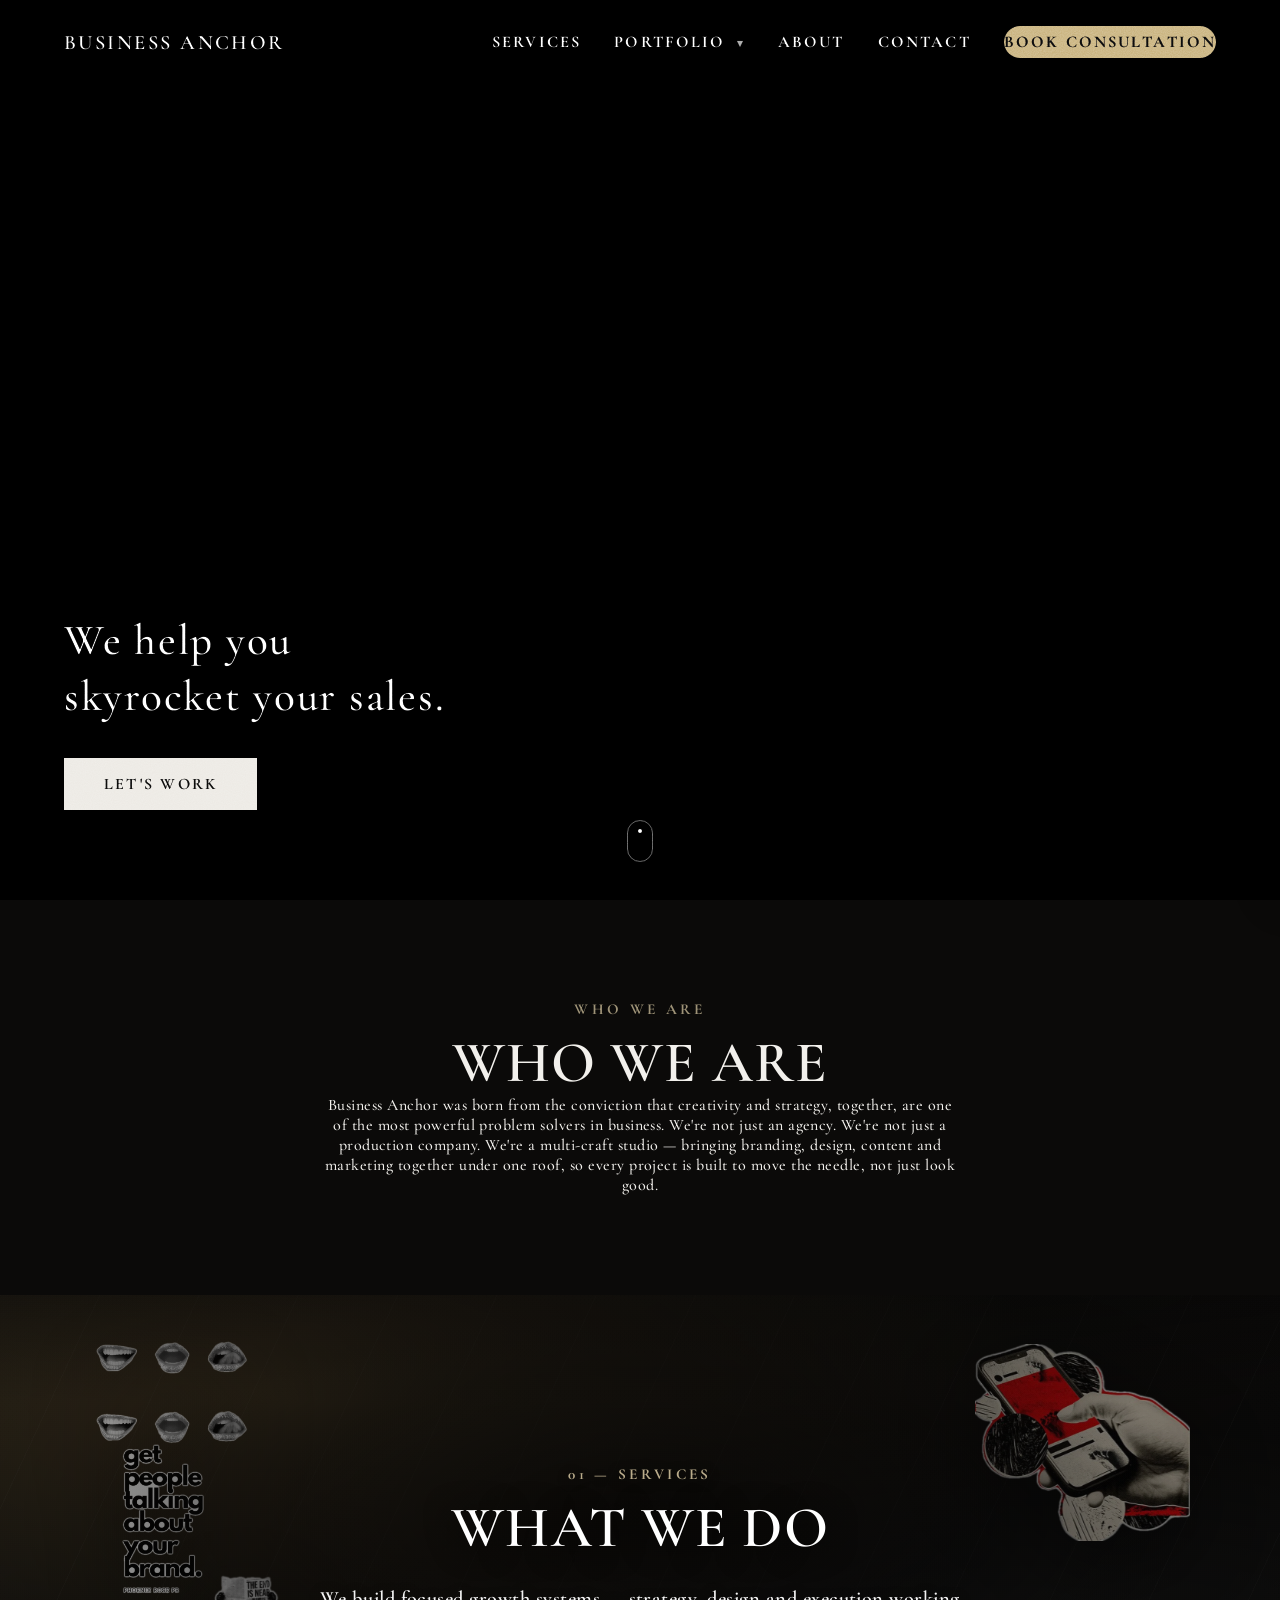
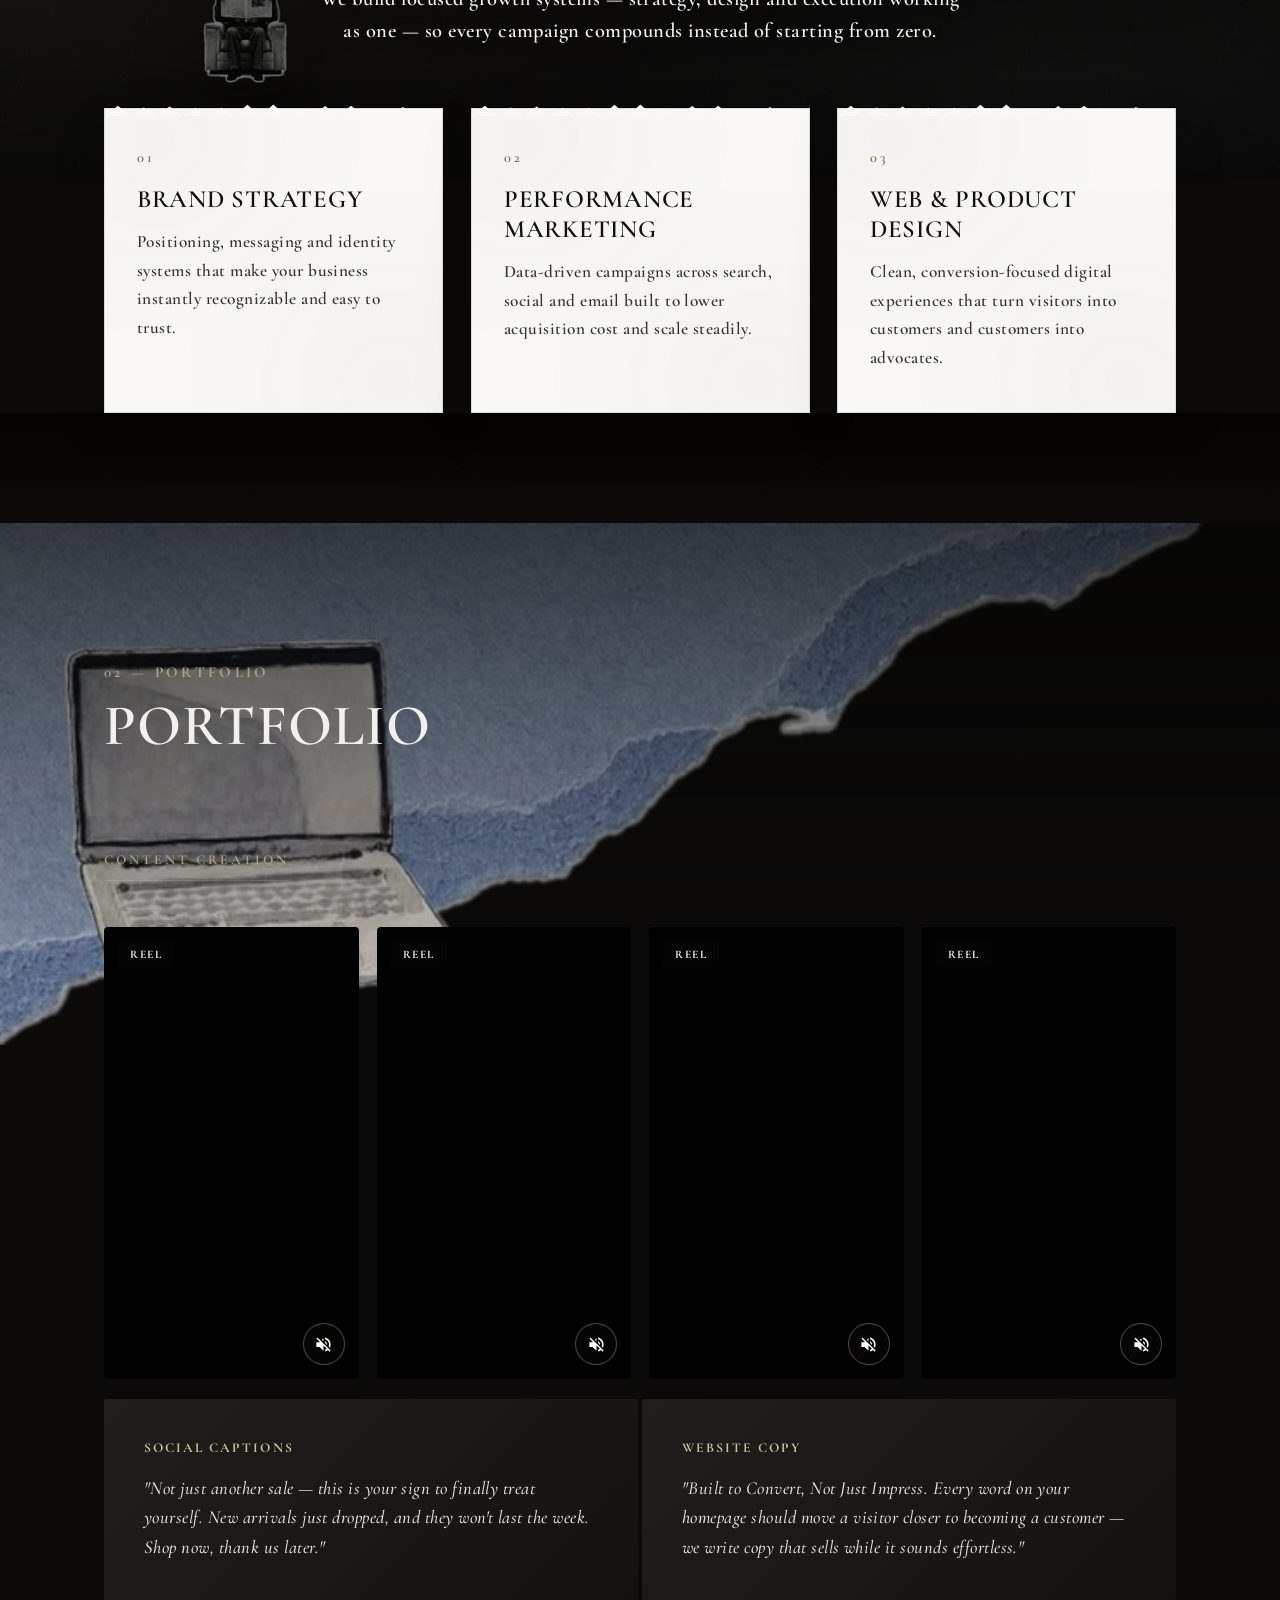
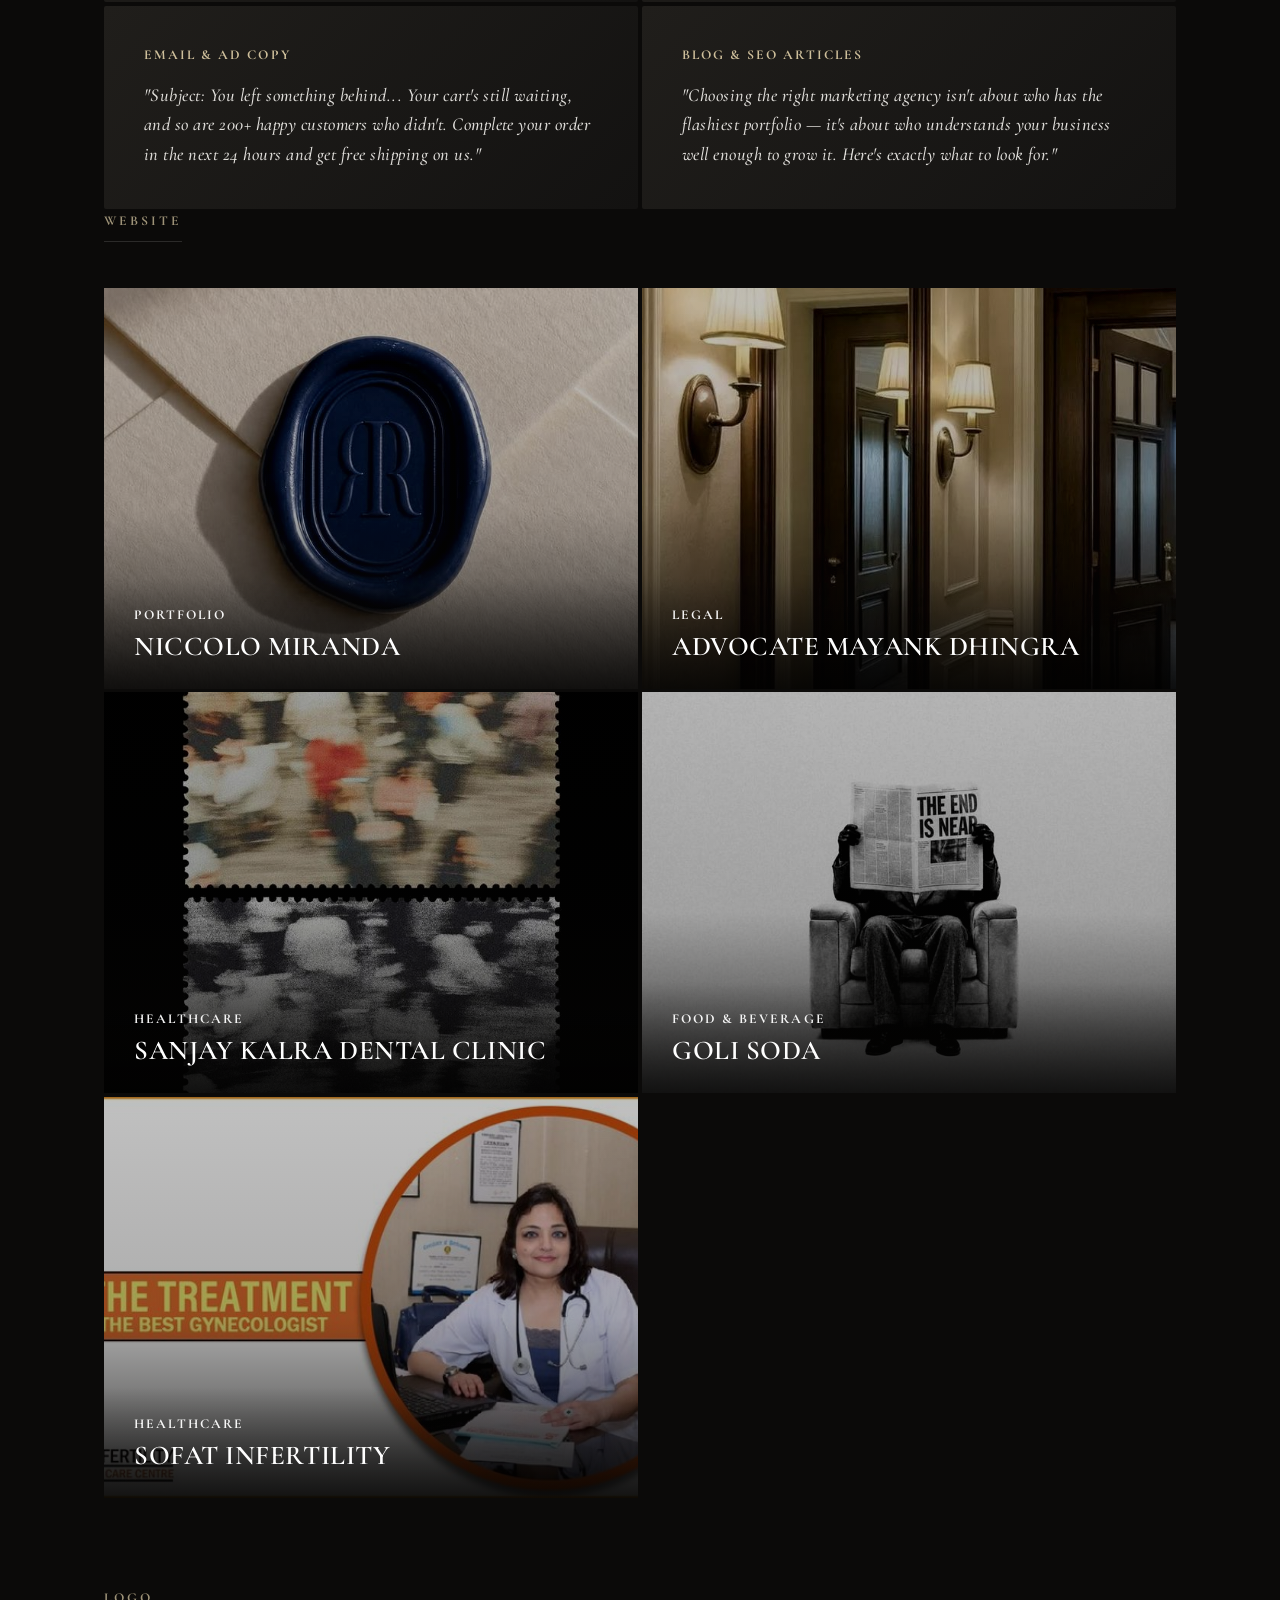
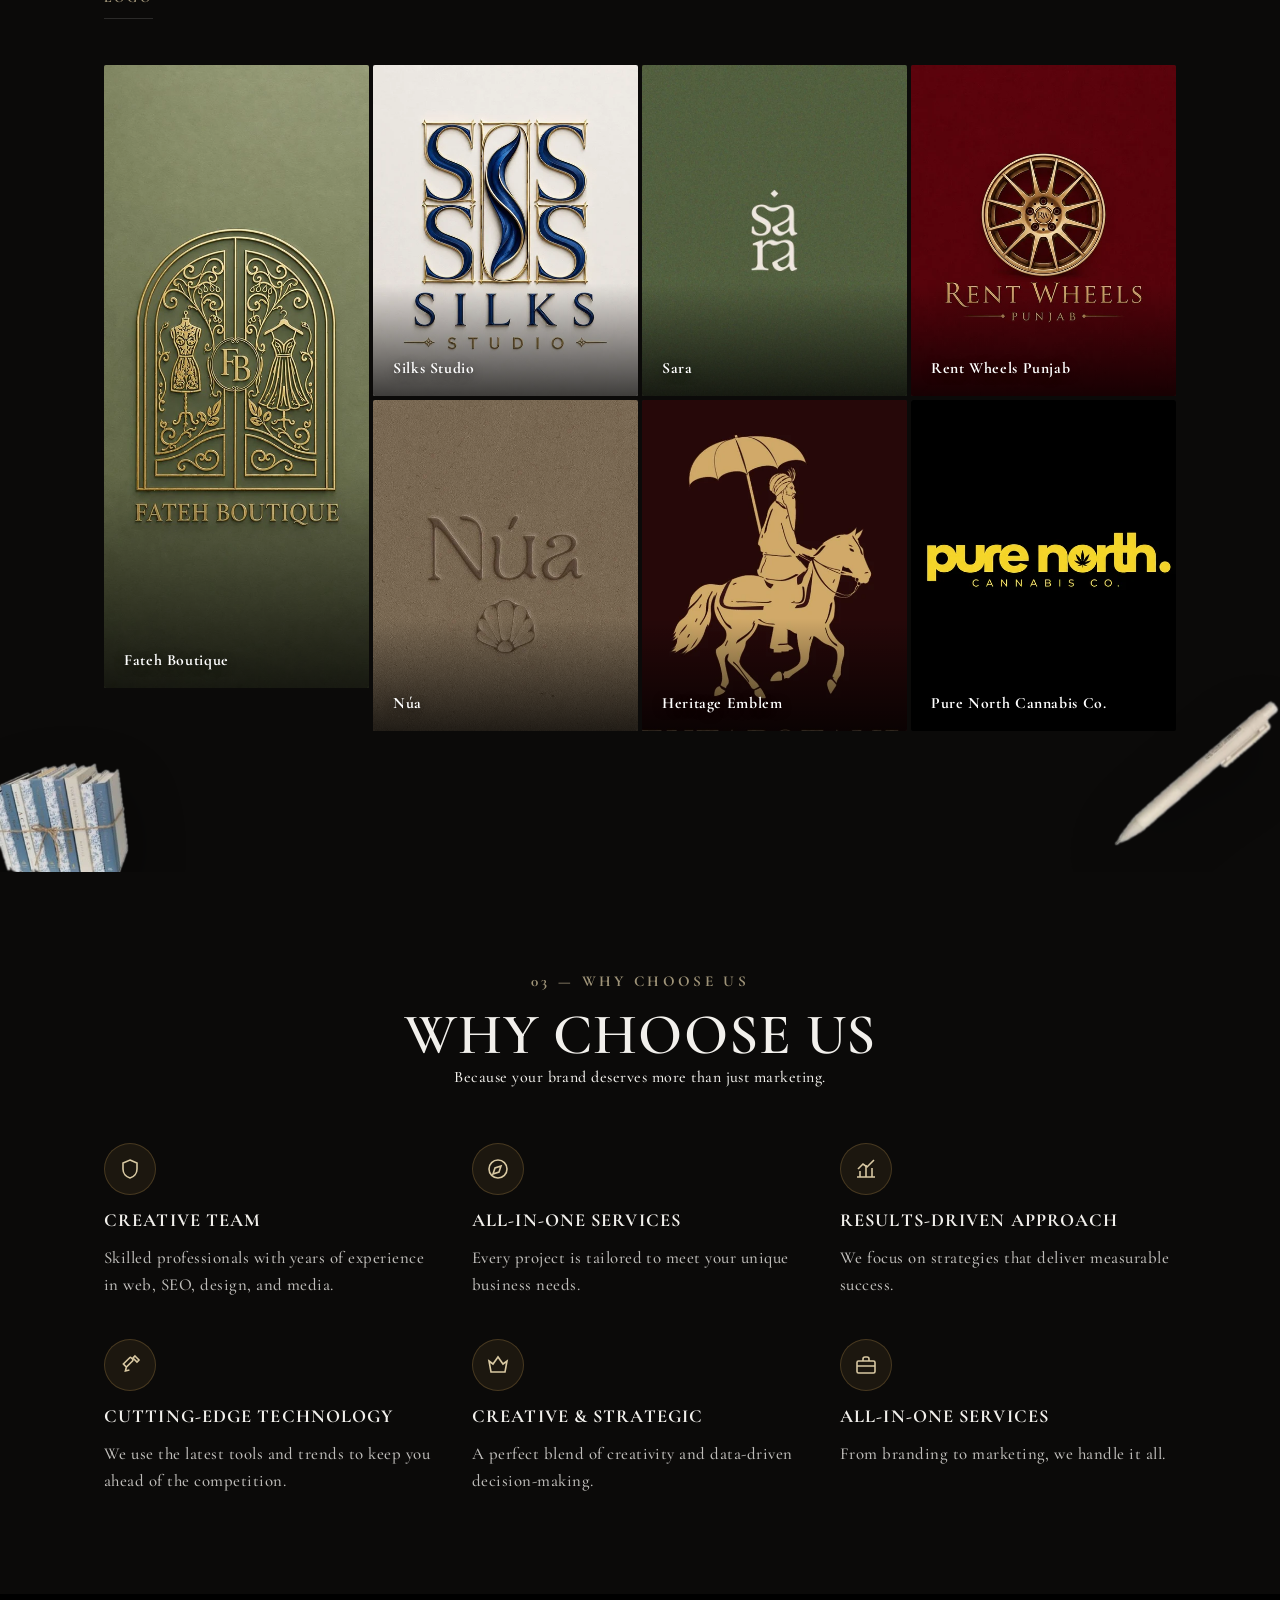
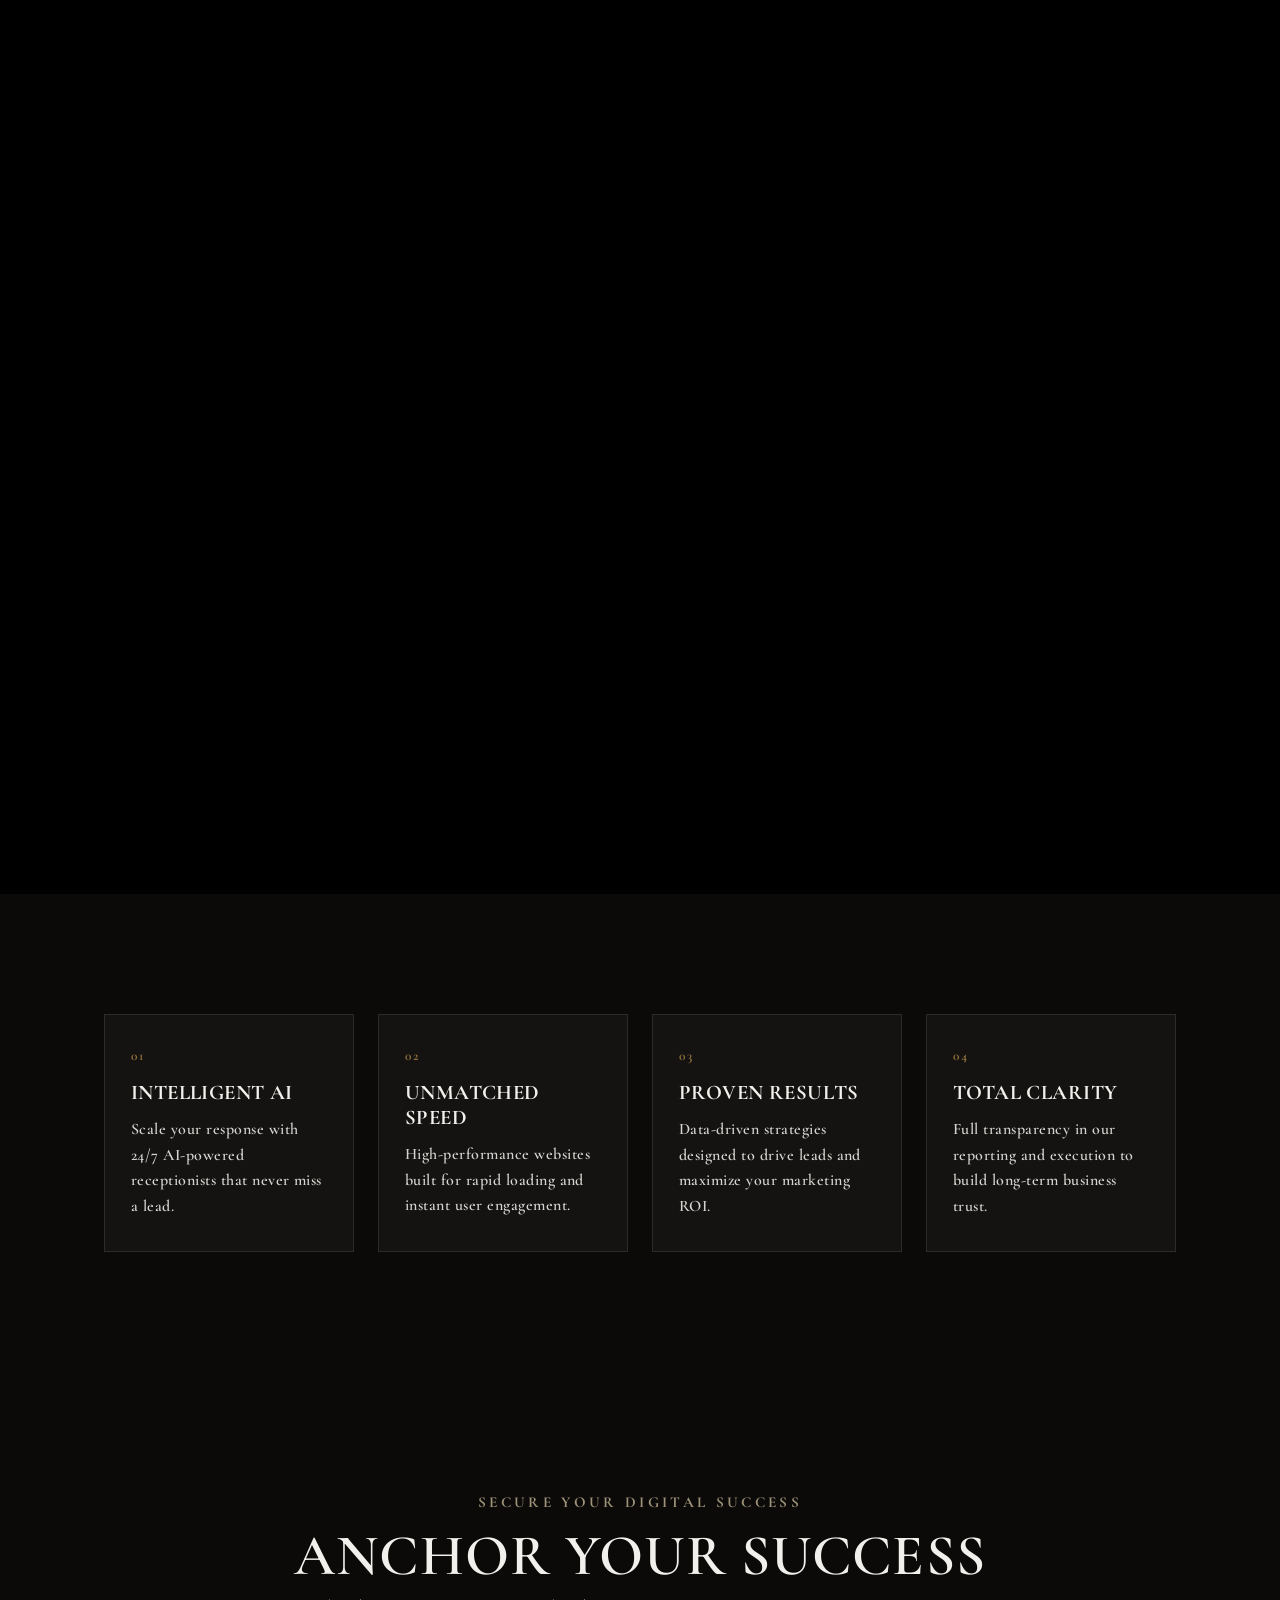
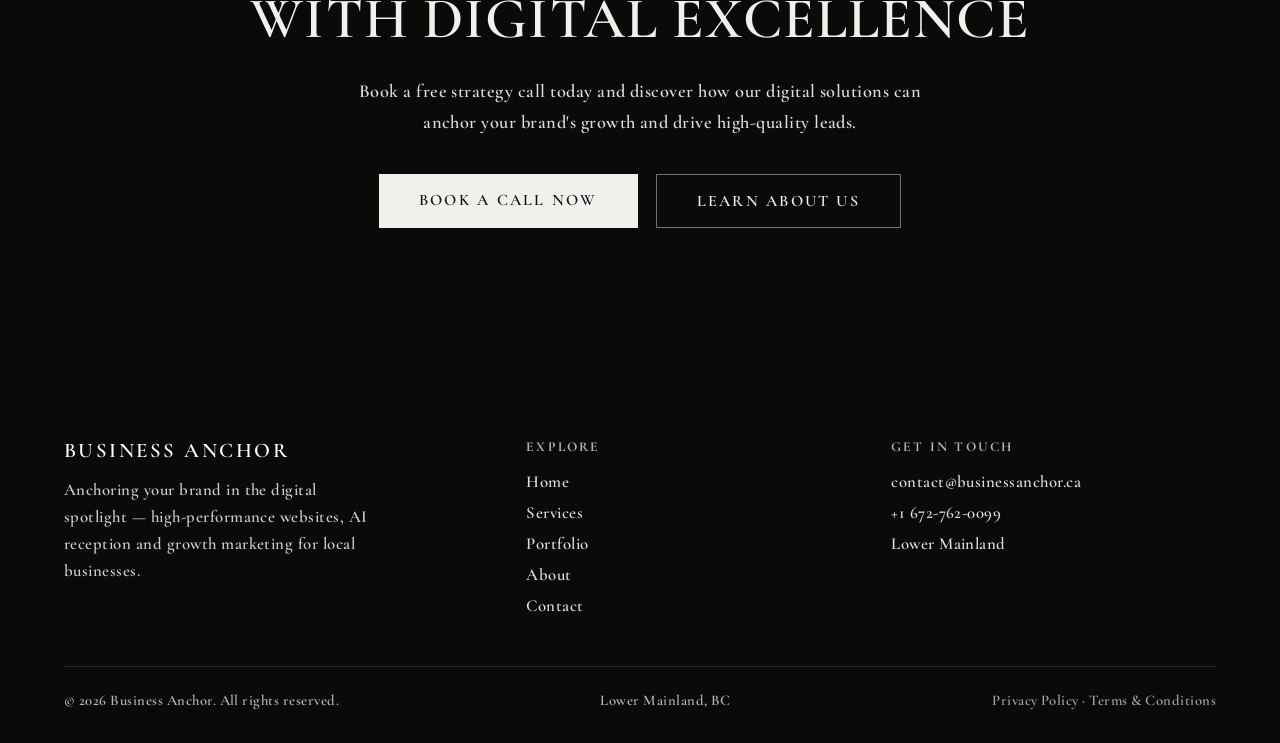
==== index.html @ f12e862e "Add files via upload" ====
<!DOCTYPE html>
<html lang="en">
<head>
<meta charset="UTF-8">
<meta name="viewport" content="width=device-width, initial-scale=1.0">
<title>Business Anchor — Anchoring Your Brand in the Digital Spotlight</title>
<meta name="description" content="Business Anchor builds high-performance websites, AI receptionist systems and growth marketing for local businesses across the Lower Mainland.">
<link rel="preconnect" href="https://fonts.googleapis.com">
<link rel="preconnect" href="https://fonts.gstatic.com" crossorigin>
<link href="https://fonts.googleapis.com/css2?family=Cormorant+Garamond:wght@500;600;700&display=swap" rel="stylesheet">
<link rel="stylesheet" href="style.css">
<style>
  body{ background:#0b0a09; }
</style>
</head>
<body>

  <div class="grain-overlay" aria-hidden="true"></div>

  <nav class="nav" id="nav">
    <a class="logo" href="index.html">Business Anchor</a>
    <div class="nav-links">
      <a href="services.html">Services</a>
      <div class="nav-dropdown">
        <button type="button" class="nav-dropdown-toggle" data-portfolio-toggle>Portfolio <span class="caret">&#9662;</span></button>
        <div class="nav-dropdown-menu">
          <button type="button" class="nav-dropdown-menu-close" data-dropdown-close aria-label="Close">&times;</button>
          <a href="portfolio-content-creation.html">Content Creation</a>
          <a href="portfolio-website.html">Website</a>
          <a href="portfolio-logo.html">Logo</a>
        </div>
      </div>
      <a href="about.html">About</a>
      <a href="contact.html">Contact</a>
      <a href="contact.html" class="nav-book-btn" data-open-contact>Book Consultation</a>
    </div>
    <button class="hamburger" id="hamburger" aria-label="Menu">
      <span></span><span></span><span></span>
    </button>
  </nav>

  <div class="scrim" id="scrim"></div>
  <div class="mobile-panel" id="mobilePanel">
    <a href="services.html">Services</a>
    <button type="button" class="mobile-panel-link" data-portfolio-popup>Portfolio</button>
    <a href="about.html">About</a>
    <a href="contact.html">Contact</a>
    <a href="contact.html" class="mobile-panel-book" data-open-contact>Book Consultation</a>
  </div>

  <!-- ============ PAGE 1 — HERO ============ -->
  <section class="hero">
    <video id="heroVideo" autoplay muted loop playsinline preload="auto" src="hero2.mp4"></video>
    <div class="hero-bottom">
      <p class="hero-text hero-anim">
        <span class="hero-line">We help you</span>
        <span class="hero-line">skyrocket your sales.</span>
      </p>
      <a href="contact.html" class="btn btn-light hero-cta" data-open-contact>Let's Work</a>
    </div>
    <div class="hero-scroll-cue" aria-hidden="true"><span></span></div>
  </section>

  <!-- ============ WHO WE ARE ============ -->
  <section class="zone" data-zone-top="#0b0a09" data-zone-bottom="rgba(26,25,23,0.62)">
    <div class="zone-inner tight" style="text-align:center; max-width:760px; margin-left:auto; margin-right:auto;">
      <span class="eyebrow">Who We Are</span>
      <h2 class="section-heading">Who We Are</h2>
      <p class="lead">Business Anchor was born from the conviction that creativity and strategy, together, are one of the most powerful problem solvers in business. We're not just an agency. We're not just a production company. We're a multi-craft studio — bringing branding, design, content and marketing together under one roof, so every project is built to move the needle, not just look good.</p>
    </div>
  </section>

  <!-- ============ PAGE 2 — SERVICES (unchanged) ============ -->
  <section id="services" class="services-banner">
    <div class="services-visuals" id="servicesVisuals">
      <div class="visuals-track" id="visualsTrack">
        <div class="float-img fi-man" data-depth="26"><img src="man.webp" alt=""></div>
        <div class="float-img fi-phone" data-depth="40"><img src="phone.webp" alt=""></div>
        <div class="float-img fi-megaphone" data-depth="34"><img src="megaphone.webp" alt=""></div>
        <div class="float-img fi-mouths" data-depth="48"><img src="mouths.webp" alt=""></div>
        <div class="dup-set" aria-hidden="true">
          <div class="float-img fi-man"><img src="man.webp" alt=""></div>
          <div class="float-img fi-phone"><img src="phone.webp" alt=""></div>
          <div class="float-img fi-megaphone"><img src="megaphone.webp" alt=""></div>
          <div class="float-img fi-mouths"><img src="mouths.webp" alt=""></div>
        </div>
      </div>
    </div>
    <div class="cine-visuals" id="cineVisuals" aria-hidden="true">
      <div class="cine-item cine-left" data-depth="0.55" data-fx="-6%" data-fy="14%"><img src="icon-chart.webp" alt=""></div>
      <div class="cine-item cine-left" data-depth="0.85" data-fx="8%" data-fy="-18%"><img src="icon-bulb.webp" alt=""></div>
      <div class="cine-item cine-left" data-depth="1.15" data-fx="-4%" data-fy="6%"><img src="icon-insta.webp" alt=""></div>
      <div class="cine-item cine-right" data-depth="0.6" data-fx="-10%" data-fy="-14%"><img src="icon-globe.webp" alt=""></div>
      <div class="cine-item cine-right" data-depth="0.95" data-fx="4%" data-fy="16%"><img src="icon-clapper.webp" alt=""></div>
      <div class="cine-item cine-right" data-depth="1.25" data-fx="-16%" data-fy="4%"><img src="icon-chart.webp" alt=""></div>
    </div>
    <div class="section-inner">
      <span class="eyebrow">01 — Services</span>
      <h2 class="section-heading">What We Do</h2>
      <p class="lead">We build focused growth systems — strategy, design and execution working as one — so every campaign compounds instead of starting from zero.</p>
    </div>
  </section>

  <div class="services-grid">
    <div class="service-card">
      <span class="service-num">01</span>
      <h3>Brand Strategy</h3>
      <p>Positioning, messaging and identity systems that make your business instantly recognizable and easy to trust.</p>
    </div>
    <div class="service-card">
      <span class="service-num">02</span>
      <h3>Performance Marketing</h3>
      <p>Data-driven campaigns across search, social and email built to lower acquisition cost and scale steadily.</p>
    </div>
    <div class="service-card">
      <span class="service-num">03</span>
      <h3>Web &amp; Product Design</h3>
      <p>Clean, conversion-focused digital experiences that turn visitors into customers and customers into advocates.</p>
    </div>
  </div>
  <div class="services-pad"></div>

  <!-- ============ REST OF SITE — dark/grey scroll-gradient zones ============ -->

  <section id="work" class="zone page3-section" data-zone-top="rgba(26,25,23,0.62)" data-zone-bottom="rgba(11,10,9,0.78)">
    <div class="page3-deco reveal" id="page3Deco" aria-hidden="true">
      <div class="deco-top"><img src="page3-top.webp" alt=""></div>
      <div class="deco-books"><img src="page3-books.webp" alt=""></div>
      <div class="deco-pen"><img src="page3-pen.webp" alt=""></div>
    </div>
    <div class="zone-inner">
      <div class="work-intro">
        <div>
          <span class="eyebrow">02 — Portfolio</span>
          <h2 class="section-heading">Portfolio</h2>
        </div>
      </div>

      <div class="work-intro logo-intro subsection-intro" id="portfolio-content-creation">
        <div>
          <span class="eyebrow">Content Creation</span>
        </div>
      </div>
      <div class="video-grid">
        <div class="video-card">
          <video loop muted playsinline preload="metadata" src="content-4.mp4"></video>
          <span class="video-card-tag">Reel</span>
          <button type="button" class="video-sound-btn" aria-label="Unmute video">
            <svg class="icon-muted" viewBox="0 0 24 24"><path d="M16.5 12c0-1.77-1.02-3.29-2.5-4.03v2.21l2.45 2.45c.03-.2.05-.41.05-.63zm2.5 0c0 .94-.2 1.82-.54 2.64l1.51 1.51C20.63 14.91 21 13.5 21 12c0-4.28-2.99-7.86-7-8.77v2.06c2.89.86 5 3.54 5 6.71zM4.27 3L3 4.27 7.73 9H3v6h4l5 5v-6.73l4.25 4.25c-.67.52-1.42.93-2.25 1.18v2.06a8.99 8.99 0 003.69-1.81L19.73 21 21 19.73l-9-9L4.27 3zM12 4L9.91 6.09 12 8.18V4z"/></svg>
            <svg class="icon-unmuted" viewBox="0 0 24 24"><path d="M3 9v6h4l5 5V4L7 9H3zm13.5 3c0-1.77-1.02-3.29-2.5-4.03v8.05c1.48-.73 2.5-2.25 2.5-4.02zM14 3.23v2.06c2.89.86 5 3.54 5 6.71s-2.11 5.85-5 6.71v2.06c4.01-.91 7-4.49 7-8.77s-2.99-7.86-7-8.77z"/></svg>
          </button>
        </div>
        <div class="video-card">
          <video loop muted playsinline preload="metadata" src="content-1.mp4"></video>
          <span class="video-card-tag">Reel</span>
          <button type="button" class="video-sound-btn" aria-label="Unmute video">
            <svg class="icon-muted" viewBox="0 0 24 24"><path d="M16.5 12c0-1.77-1.02-3.29-2.5-4.03v2.21l2.45 2.45c.03-.2.05-.41.05-.63zm2.5 0c0 .94-.2 1.82-.54 2.64l1.51 1.51C20.63 14.91 21 13.5 21 12c0-4.28-2.99-7.86-7-8.77v2.06c2.89.86 5 3.54 5 6.71zM4.27 3L3 4.27 7.73 9H3v6h4l5 5v-6.73l4.25 4.25c-.67.52-1.42.93-2.25 1.18v2.06a8.99 8.99 0 003.69-1.81L19.73 21 21 19.73l-9-9L4.27 3zM12 4L9.91 6.09 12 8.18V4z"/></svg>
            <svg class="icon-unmuted" viewBox="0 0 24 24"><path d="M3 9v6h4l5 5V4L7 9H3zm13.5 3c0-1.77-1.02-3.29-2.5-4.03v8.05c1.48-.73 2.5-2.25 2.5-4.02zM14 3.23v2.06c2.89.86 5 3.54 5 6.71s-2.11 5.85-5 6.71v2.06c4.01-.91 7-4.49 7-8.77s-2.99-7.86-7-8.77z"/></svg>
          </button>
        </div>
        <div class="video-card">
          <video loop muted playsinline preload="metadata" src="content-2.mp4"></video>
          <span class="video-card-tag">Reel</span>
          <button type="button" class="video-sound-btn" aria-label="Unmute video">
            <svg class="icon-muted" viewBox="0 0 24 24"><path d="M16.5 12c0-1.77-1.02-3.29-2.5-4.03v2.21l2.45 2.45c.03-.2.05-.41.05-.63zm2.5 0c0 .94-.2 1.82-.54 2.64l1.51 1.51C20.63 14.91 21 13.5 21 12c0-4.28-2.99-7.86-7-8.77v2.06c2.89.86 5 3.54 5 6.71zM4.27 3L3 4.27 7.73 9H3v6h4l5 5v-6.73l4.25 4.25c-.67.52-1.42.93-2.25 1.18v2.06a8.99 8.99 0 003.69-1.81L19.73 21 21 19.73l-9-9L4.27 3zM12 4L9.91 6.09 12 8.18V4z"/></svg>
            <svg class="icon-unmuted" viewBox="0 0 24 24"><path d="M3 9v6h4l5 5V4L7 9H3zm13.5 3c0-1.77-1.02-3.29-2.5-4.03v8.05c1.48-.73 2.5-2.25 2.5-4.02zM14 3.23v2.06c2.89.86 5 3.54 5 6.71s-2.11 5.85-5 6.71v2.06c4.01-.91 7-4.49 7-8.77s-2.99-7.86-7-8.77z"/></svg>
          </button>
        </div>
        <div class="video-card">
          <video loop muted playsinline preload="metadata" src="content-3.mp4"></video>
          <span class="video-card-tag">Reel</span>
          <button type="button" class="video-sound-btn" aria-label="Unmute video">
            <svg class="icon-muted" viewBox="0 0 24 24"><path d="M16.5 12c0-1.77-1.02-3.29-2.5-4.03v2.21l2.45 2.45c.03-.2.05-.41.05-.63zm2.5 0c0 .94-.2 1.82-.54 2.64l1.51 1.51C20.63 14.91 21 13.5 21 12c0-4.28-2.99-7.86-7-8.77v2.06c2.89.86 5 3.54 5 6.71zM4.27 3L3 4.27 7.73 9H3v6h4l5 5v-6.73l4.25 4.25c-.67.52-1.42.93-2.25 1.18v2.06a8.99 8.99 0 003.69-1.81L19.73 21 21 19.73l-9-9L4.27 3zM12 4L9.91 6.09 12 8.18V4z"/></svg>
            <svg class="icon-unmuted" viewBox="0 0 24 24"><path d="M3 9v6h4l5 5V4L7 9H3zm13.5 3c0-1.77-1.02-3.29-2.5-4.03v8.05c1.48-.73 2.5-2.25 2.5-4.02zM14 3.23v2.06c2.89.86 5 3.54 5 6.71s-2.11 5.85-5 6.71v2.06c4.01-.91 7-4.49 7-8.77s-2.99-7.86-7-8.77z"/></svg>
          </button>
        </div>
      </div>
      <div class="content-grid" style="margin-top:20px;">
        <div class="content-card reveal tilt3d">
          <span class="content-tag">Social Captions</span>
          <p>"Not just another sale — this is your sign to finally treat yourself. New arrivals just dropped, and they won't last the week. Shop now, thank us later."</p>
        </div>
        <div class="content-card reveal tilt3d">
          <span class="content-tag">Website Copy</span>
          <p>"Built to Convert, Not Just Impress. Every word on your homepage should move a visitor closer to becoming a customer — we write copy that sells while it sounds effortless."</p>
        </div>
        <div class="content-card reveal tilt3d">
          <span class="content-tag">Email &amp; Ad Copy</span>
          <p>"Subject: You left something behind... Your cart's still waiting, and so are 200+ happy customers who didn't. Complete your order in the next 24 hours and get free shipping on us."</p>
        </div>
        <div class="content-card reveal tilt3d">
          <span class="content-tag">Blog &amp; SEO Articles</span>
          <p>"Choosing the right marketing agency isn't about who has the flashiest portfolio — it's about who understands your business well enough to grow it. Here's exactly what to look for."</p>
        </div>
      </div>
      <div class="work-intro subsection-intro">
        <div>
          <span class="eyebrow">Website</span>
        </div>
      </div>
      <div class="work-grid">
        <a class="work-item tilt3d reveal" href="https://www.niccolomiranda.com/" target="_blank" rel="noopener"><img class="work-img" src="work-1.jpg" alt="Niccolo Miranda website"><div class="tint"></div><div class="info"><span>Portfolio</span><h3>Niccolo Miranda</h3></div></a>
        <a class="work-item tilt3d reveal" href="https://advocatemayankdhingra.com/" target="_blank" rel="noopener"><img class="work-img" src="work-2.jpg" alt="Advocate Mayank Dhingra website"><div class="tint"></div><div class="info"><span>Legal</span><h3>Advocate Mayank Dhingra</h3></div></a>
        <a class="work-item tilt3d reveal" href="https://sanjaykalradentalclinic.com/" target="_blank" rel="noopener"><img class="work-img" src="work-3.jpg" alt="Sanjay Kalra Dental Clinic website"><div class="tint"></div><div class="info"><span>Healthcare</span><h3>Sanjay Kalra Dental Clinic</h3></div></a>
        <a class="work-item tilt3d reveal" href="https://golisoda.netlify.app/" target="_blank" rel="noopener"><img class="work-img" src="work-4.jpg" alt="Goli Soda website"><div class="tint"></div><div class="info"><span>Food &amp; Beverage</span><h3>Goli Soda</h3></div></a>
        <a class="work-item tilt3d reveal" href="https://sofatinfertility.com/news/top-best-gynecologist-or-gynae-for-infertility-treatment-india/" target="_blank" rel="noopener"><img class="work-img" src="work-7.jpg" alt="Sofat Infertility website"><div class="tint"></div><div class="info"><span>Healthcare</span><h3>Sofat Infertility</h3></div></a>
      </div>

      <div class="work-intro logo-intro subsection-intro">
        <div>
          <span class="eyebrow">Logo</span>
        </div>
      </div>
      <div class="logo-grid">
        <div class="logo-item tilt3d reveal logo-item-tall"><img class="logo-img" src="logo-1.webp" alt="Fateh Boutique logo design"><div class="logo-tint"></div><span class="logo-name">Fateh Boutique</span></div>
        <div class="logo-item tilt3d reveal"><img class="logo-img" src="logo-2.webp" alt="Silks Studio logo design"><div class="logo-tint"></div><span class="logo-name">Silks Studio</span></div>
        <div class="logo-item tilt3d reveal"><img class="logo-img" src="logo-3.webp" alt="Sara logo design"><div class="logo-tint"></div><span class="logo-name">Sara</span></div>
        <div class="logo-item tilt3d reveal"><img class="logo-img" src="logo-4.webp" alt="Rent Wheels Punjab logo design"><div class="logo-tint"></div><span class="logo-name">Rent Wheels Punjab</span></div>
        <div class="logo-item tilt3d reveal"><img class="logo-img" src="logo-5.webp" alt="Nua logo design"><div class="logo-tint"></div><span class="logo-name">Núa</span></div>
        <div class="logo-item tilt3d reveal"><img class="logo-img" src="logo-6.webp" alt="Heritage rider emblem logo design"><div class="logo-tint"></div><span class="logo-name">Heritage Emblem</span></div>
        <div class="logo-item tilt3d reveal"><img class="logo-img" src="logo-7.webp" alt="Pure North Cannabis Co logo design"><div class="logo-tint"></div><span class="logo-name">Pure North Cannabis Co.</span></div>
      </div>

    </div>
  </section>

  <!-- ============ WHY CHOOSE US ============ -->
  <section class="zone" data-zone-top="rgba(11,10,9,0.78)" data-zone-bottom="rgba(20,19,18,0.85)">
    <div class="zone-inner tight" style="text-align:center;">
      <span class="eyebrow">03 — Why Choose Us</span>
      <h2 class="section-heading">Why Choose Us</h2>
      <p class="lead" style="max-width:560px; margin-left:auto; margin-right:auto;">Because your brand deserves more than just marketing.</p>
      <div class="why-choose-grid">
        <div class="why-choose-card reveal">
          <span class="why-choose-icon" aria-hidden="true">
            <svg viewBox="0 0 24 24" fill="none" stroke="currentColor" stroke-width="1.6"><path d="M12 3l7 3v6c0 4.5-3 8-7 9-4-1-7-4.5-7-9V6l7-3z"/></svg>
          </span>
          <h3>Creative Team</h3>
          <p>Skilled professionals with years of experience in web, SEO, design, and media.</p>
        </div>
        <div class="why-choose-card reveal">
          <span class="why-choose-icon" aria-hidden="true">
            <svg viewBox="0 0 24 24" fill="none" stroke="currentColor" stroke-width="1.6"><circle cx="12" cy="12" r="9"/><path d="M15 9l-2 6-6 2 2-6 6-2z"/></svg>
          </span>
          <h3>All-in-One Services</h3>
          <p>Every project is tailored to meet your unique business needs.</p>
        </div>
        <div class="why-choose-card reveal">
          <span class="why-choose-icon" aria-hidden="true">
            <svg viewBox="0 0 24 24" fill="none" stroke="currentColor" stroke-width="1.6"><path d="M3 20h18M6 20v-6m6 6V8m6 12v-9"/><path d="M4 12l5-5 4 3 7-7"/></svg>
          </span>
          <h3>Results-Driven Approach</h3>
          <p>We focus on strategies that deliver measurable success.</p>
        </div>
        <div class="why-choose-card reveal">
          <span class="why-choose-icon" aria-hidden="true">
            <svg viewBox="0 0 24 24" fill="none" stroke="currentColor" stroke-width="1.6"><path d="M14.7 6.3a1 1 0 010 1.4L8.4 14l-3-3 6.3-6.3a1 1 0 011.4 0l1.6 1.6zM8.4 14l-1 4 4-1"/><path d="M17 3l4 4-2 2-4-4 2-2z"/></svg>
          </span>
          <h3>Cutting-Edge Technology</h3>
          <p>We use the latest tools and trends to keep you ahead of the competition.</p>
        </div>
        <div class="why-choose-card reveal">
          <span class="why-choose-icon" aria-hidden="true">
            <svg viewBox="0 0 24 24" fill="none" stroke="currentColor" stroke-width="1.6"><path d="M3 8l4 3 5-7 5 7 4-3-2 11H5L3 8z"/></svg>
          </span>
          <h3>Creative &amp; Strategic</h3>
          <p>A perfect blend of creativity and data-driven decision-making.</p>
        </div>
        <div class="why-choose-card reveal">
          <span class="why-choose-icon" aria-hidden="true">
            <svg viewBox="0 0 24 24" fill="none" stroke="currentColor" stroke-width="1.6"><rect x="3" y="8" width="18" height="12" rx="1.5"/><path d="M9 8V6a2 2 0 012-2h2a2 2 0 012 2v2M3 13h18"/></svg>
          </span>
          <h3>All-in-One Services</h3>
          <p>From branding to marketing, we handle it all.</p>
        </div>
      </div>
    </div>
  </section>

  <!-- ============ SHOWCASE VIDEO — full screen, autoplay loop ============ -->
  <section class="showcase-video">
    <video autoplay muted loop playsinline preload="auto" src="showcase.mp4"></video>
    <div class="showcase-video-tint"></div>
  </section>

  <section class="zone" data-zone-top="rgba(35,33,32,0.68)" data-zone-bottom="rgba(18,17,16,0.82)">
    <div class="zone-inner tight">
      <div class="why-grid">
        <div class="why-card reveal tilt3d">
          <span class="why-num">01</span>
          <h3>Intelligent AI</h3>
          <p>Scale your response with 24/7 AI-powered receptionists that never miss a lead.</p>
        </div>
        <div class="why-card reveal tilt3d">
          <span class="why-num">02</span>
          <h3>Unmatched Speed</h3>
          <p>High-performance websites built for rapid loading and instant user engagement.</p>
        </div>
        <div class="why-card reveal tilt3d">
          <span class="why-num">03</span>
          <h3>Proven Results</h3>
          <p>Data-driven strategies designed to drive leads and maximize your marketing ROI.</p>
        </div>
        <div class="why-card reveal tilt3d">
          <span class="why-num">04</span>
          <h3>Total Clarity</h3>
          <p>Full transparency in our reporting and execution to build long-term business trust.</p>
        </div>
      </div>
    </div>
  </section>

  <section class="zone" data-zone-top="rgba(20,19,18,0.75)" data-zone-bottom="rgba(2,2,2,0.9)">
    <div class="zone-inner cta-band">
      <span class="eyebrow">Secure Your Digital Success</span>
      <h2 class="section-heading">Anchor Your Success<br>with Digital Excellence</h2>
      <p>Book a free strategy call today and discover how our digital solutions can anchor your brand's growth and drive high-quality leads.</p>
      <div class="cta-row">
        <a href="contact.html" class="btn btn-light" data-open-contact>Book a Call Now</a>
        <a href="about.html" class="btn btn-outline">Learn About Us</a>
      </div>
    </div>
  </section>

  <footer class="zone" data-zone-top="rgba(10,9,8,0.86)" data-zone-bottom="rgba(0,0,0,0.96)">
    <div class="footer-grid">
      <div>
        <span class="fname">Business Anchor</span>
        <p class="ftag">Anchoring your brand in the digital spotlight — high-performance websites, AI reception and growth marketing for local businesses.</p>
      </div>
      <div class="footer-col">
        <h4>Explore</h4>
        <a href="index.html">Home</a>
        <a href="services.html">Services</a>
        <a href="portfolio-website.html">Portfolio</a>
        <a href="about.html">About</a>
        <a href="contact.html">Contact</a>
      </div>
      <div class="footer-col">
        <h4>Get in Touch</h4>
        <a href="mailto:contact@businessanchor.ca">contact@businessanchor.ca</a>
        <a href="tel:+16727620099">+1 672-762-0099</a>
        <span>Lower Mainland</span>
      </div>
    </div>
    <div class="footer-bottom">
      <span>&copy; <span data-year></span> Business Anchor. All rights reserved.</span>
      <span>Lower Mainland, BC</span>
      <span class="footer-legal-links"><a href="privacy-policy.html">Privacy Policy</a> · <a href="terms-and-conditions.html">Terms &amp; Conditions</a></span>
    </div>
  </footer>

  <div class="contact-modal" id="contactModal" aria-hidden="true">
    <div class="contact-modal-scrim" data-modal-close></div>
    <div class="contact-modal-panel" role="dialog" aria-modal="true" aria-labelledby="contactModalTitle">
      <button type="button" class="contact-modal-close" data-modal-close aria-label="Close">&times;</button>
      <span class="eyebrow">Let's Talk</span>
      <h3 id="contactModalTitle">Start Your Project</h3>
      <p class="contact-modal-sub">Tell us a bit about your business and we'll get back to you within one business day.</p>
      <form data-contact-form class="contact-modal-form">
        <div class="hp-field" aria-hidden="true">
          <label for="modalCompany">Company</label>
          <input type="text" id="modalCompany" name="company" tabindex="-1" autocomplete="off">
        </div>
        <div class="field">
          <label for="modalName">Name</label>
          <input type="text" id="modalName" name="name" required>
        </div>
        <div class="field">
          <label for="modalEmail">Email</label>
          <input type="email" id="modalEmail" name="email" required>
        </div>
        <div class="field">
          <label for="modalPhone">Phone</label>
          <input type="tel" id="modalPhone" name="phone">
        </div>
        <div class="field">
          <label for="modalMessage">What do you need help with?</label>
          <textarea id="modalMessage" name="message" required></textarea>
        </div>
        <button type="submit" class="submit-btn">Send Message</button>
        <p class="form-note">Thank you — your message has been received. We'll be in touch within one business day.</p>
        <p class="form-error">Something went wrong sending your message — please try again, or email us directly.</p>
      </form>
      <p class="contact-modal-alt">Prefer email? Reach us directly at <a href="mailto:contact@businessanchor.ca">contact@businessanchor.ca</a></p>
    </div>
  </div>

  <div class="portfolio-popup" id="portfolioPopup" aria-hidden="true">
    <div class="portfolio-popup-scrim" data-portfolio-popup-close></div>
    <div class="portfolio-popup-panel" role="dialog" aria-modal="true" aria-labelledby="portfolioPopupTitle">
      <button type="button" class="portfolio-popup-close" data-portfolio-popup-close aria-label="Close">&times;</button>
      <span class="eyebrow">Portfolio</span>
      <h3 id="portfolioPopupTitle">Explore Our Work</h3>
      <div class="portfolio-popup-links">
        <a href="portfolio-content-creation.html">Content Creation</a>
        <a href="portfolio-website.html">Website</a>
        <a href="portfolio-logo.html">Logo</a>
      </div>
    </div>
  </div>

<script src="script.js"></script>
</body>
</html>
---- style.css ----
:root{
  --ink:#111111;
  --paper:#faf8f5;
  --paper-2:#f2efe9;
  --line: rgba(17,17,17,0.12);
  --accent:#8a6d3b;
  --nav-h: 84px;
}
*{box-sizing:border-box; margin:0; padding:0;}
html{scroll-behavior:smooth;}
body{
  font-family:'Cormorant Garamond', serif;
  font-weight:500;
  font-style:normal;
  letter-spacing:0.03em;
  color:var(--ink);
  background:var(--paper);
  overflow-x:hidden;
  -webkit-font-smoothing:antialiased;
}
img{max-width:100%; display:block;}
a{color:inherit; text-decoration:none;}
ul{list-style:none;}
section{position:relative;}

::selection{ background: var(--ink); color: var(--paper); }

/* ---------- CURSOR-SIDE LOGO FOLLOWER (desktop / fine-pointer only) ----------
   The real system cursor stays visible; the B logo trails just beside it. */
.cine-cursor{
  position:fixed; top:0; left:0; z-index:10001;
  pointer-events:none;
  width:0; height:0;
  transform: translate3d(-999px,-999px,0);
  opacity:0;
  transition: opacity .35s ease, transform .08s linear;
  will-change: transform;
}
.cine-cursor.active{ opacity:1; }
.cine-cursor img{
  position:absolute;
  top:0; left:0;
  width:34px; height:34px;
  transform: translate(14px, 14px);
  filter: drop-shadow(0 2px 10px rgba(0,0,0,0.6));
  transition: transform .2s cubic-bezier(.2,.7,.2,1);
}
.cine-cursor.hover img{ transform: translate(14px, 14px) scale(1.25); }
@media (max-width:900px), (pointer:coarse){
  .cine-cursor{ display:none; }
}

/* ---------- PAPER GRAIN (whole site) ---------- */
.grain-overlay{
  position:fixed; inset:0;
  width:100%; height:100%;
  z-index:9999;
  pointer-events:none;
  background-image: url("data:image/svg+xml;utf8,<svg xmlns='http://www.w3.org/2000/svg' viewBox='0 0 180 180'><filter id='n'><feTurbulence type='fractalNoise' baseFrequency='0.9' numOctaves='2' stitchTiles='stitch'/><feColorMatrix type='matrix' values='0 0 0 0 0 0 0 0 0 0 0 0 0 0 0 0.2126 0.7152 0.0722 0 0'/></filter><rect width='100%25' height='100%25' filter='url(%23n)'/></svg>");
  background-repeat: repeat;
  background-size: 180px 180px;
  mix-blend-mode: overlay;
  opacity:0.55;
}
@media (max-width: 760px){
  .grain-overlay{ opacity:0.4; }
}

/* ---------- SCROLL GRADIENT BACKDROP (rest of site, black/grey only) ---------- */
.scroll-gradient{
  position:fixed; inset:0;
  z-index:-2;
  pointer-events:none;
}
.sg-layer{
  position:absolute; inset:0;
  opacity:0;
  transition: opacity 1.15s ease;
  background: linear-gradient(180deg,#0c0c0c,#000);
}
.sg-layer.sg-active{ opacity:1; }

/* ---------- NAV ---------- */
.nav{
  position:fixed; top:0; left:0; width:100%;
  height:var(--nav-h);
  display:flex; flex-wrap:nowrap; align-items:center; justify-content:space-between;
  padding: 0 clamp(20px, 5vw, 64px);
  z-index:1000;
  background: linear-gradient(to bottom, rgba(0,0,0,0.8) 0%, rgba(0,0,0,0.45) 60%, rgba(0,0,0,0.05) 100%);
  transition: background 0.45s ease, backdrop-filter 0.45s ease, box-shadow .45s ease, height .35s ease;
}
.nav.scrolled{
  height:72px;
  background: rgba(250,248,245,0.82);
  backdrop-filter: blur(14px) saturate(140%);
  -webkit-backdrop-filter: blur(14px) saturate(140%);
  box-shadow: 0 1px 0 var(--line);
}
.nav.dark-page{ background: linear-gradient(to bottom, rgba(0,0,0,0.85) 0%, rgba(0,0,0,0.5) 60%, rgba(0,0,0,0.1) 100%); }
.nav.dark-page.scrolled{ background: rgba(10,10,10,0.82); box-shadow: 0 1px 0 rgba(255,255,255,0.08); }
.nav.dark-page.scrolled .logo,
.nav.dark-page.scrolled .nav-links a,
.nav.dark-page.scrolled .nav-dropdown-toggle{ color:#fff; text-shadow:none; }
.nav.dark-page.scrolled .hamburger span{ background:#fff; }

.nav .logo{
  font-size: clamp(1.1rem, 1.6vw, 1.5rem);
  font-weight:600;
  letter-spacing:0.12em;
  text-transform:uppercase;
  color:#fff;
  text-shadow: 0 1px 12px rgba(0,0,0,0.8), 0 1px 3px rgba(0,0,0,0.7);
  transition: color .4s ease, text-shadow .4s ease;
  white-space:nowrap;
}
.nav.scrolled .logo{ color:var(--ink); text-shadow:none; }

.nav-links{
  display:flex; flex-wrap:nowrap; gap: clamp(14px, 2.6vw, 48px);
  align-items:center;
}
.nav-links a{
  font-size: clamp(0.88rem, 1.3vw, 1.02rem);
  text-transform:uppercase;
  letter-spacing:0.13em;
  font-weight:700;
  color:#fff;
  white-space:nowrap;
  text-shadow: 0 1px 10px rgba(0,0,0,0.8), 0 1px 3px rgba(0,0,0,0.7);
  position:relative;
  padding: 6px 0;
  transition:color .4s ease, text-shadow .4s ease, opacity .25s ease;
}
.nav-links a.current{ opacity:0.8; }
.nav-links a.current::after{ width:100%; }
.nav-links a::after{
  content:'';
  position:absolute; left:0; bottom:0; width:0; height:1px;
  background:currentColor;
  transition:width .35s ease;
}
.nav-links a:hover::after{ width:100%; }
.nav-links a:hover{ opacity:0.85; }
.nav.scrolled .nav-links a{ color:var(--ink); text-shadow:none; }

.nav-book-btn{
  display:inline-block;
  padding:11px 24px;
  font-size:0.8rem; font-weight:700; letter-spacing:0.12em; text-transform:uppercase;
  color:#111 !important; background:#d9c9a3;
  border-radius:999px;
  white-space:nowrap;
  text-shadow:none !important;
  transition: background .3s ease, transform .3s ease, box-shadow .3s ease, color .3s ease;
}
.nav-book-btn::after{ display:none; }
.nav-book-btn:hover{ background:var(--accent); color:#fff !important; transform:translateY(-2px); box-shadow:0 12px 24px rgba(138,109,59,0.35); opacity:1; }
.nav.scrolled .nav-book-btn{ color:#111 !important; }

.mobile-panel-book{
  display:inline-block !important;
  margin-top:4px;
  padding:14px 26px !important;
  font-size:1rem !important;
  background:#d9c9a3; color:#111 !important;
  border-radius:8px;
}

.hamburger{
  display:none;
  flex-direction:column;
  justify-content:center;
  align-items:center;
  gap:6px;
  width:40px; height:40px;
  background:none; border:none; cursor:pointer;
  z-index:1200;
}
.hamburger span{
  display:block; width:26px; height:2px;
  background:#fff;
  box-shadow: 0 1px 6px rgba(0,0,0,0.5);
  transition: all .35s ease;
}
.nav.scrolled .hamburger span{ background:var(--ink); box-shadow:none; }
.hamburger.active span:nth-child(1){ transform: translateY(8px) rotate(45deg); }
.hamburger.active span:nth-child(2){ opacity:0; }
.hamburger.active span:nth-child(3){ transform: translateY(-8px) rotate(-45deg); }

.mobile-panel{
  position:fixed; top:0; right:0;
  width:min(78vw, 340px); height:100vh;
  background: var(--paper);
  z-index:1100;
  display:flex; flex-direction:column;
  align-items:flex-start;
  justify-content:center;
  gap:32px;
  padding: 40px clamp(28px,8vw,48px);
  transform: translateX(100%);
  transition: transform .5s cubic-bezier(.77,0,.18,1);
  box-shadow: -8px 0 40px rgba(0,0,0,0.15);
}
.mobile-panel.open{ transform: translateX(0); }
.mobile-panel.dark-panel{ background:#0d0c0b; box-shadow: -8px 0 50px rgba(0,0,0,0.55); border-left:1px solid rgba(255,255,255,0.08); }
.mobile-panel.dark-panel a, .mobile-panel.dark-panel button{ color:#f2f0ec; }
.mobile-panel a, .mobile-panel button{
  font-size: 1.6rem;
  text-transform:uppercase;
  letter-spacing:0.12em;
  font-weight:600;
  color:var(--ink);
  background:none;
  border:none;
  padding:0;
  font-family:inherit;
  cursor:pointer;
  text-align:left;
}

/* ---------- PORTFOLIO NAV DROPDOWN (desktop) ---------- */
.nav-dropdown{ position:relative; }
.nav-dropdown-toggle{
  font: inherit;
  background:none; border:none; cursor:pointer; padding:6px 0; margin:0;
  font-size: clamp(0.88rem, 1.3vw, 1.02rem);
  text-transform:uppercase;
  letter-spacing:0.13em;
  font-weight:700;
  color:#fff;
  white-space:nowrap;
  text-shadow: 0 1px 10px rgba(0,0,0,0.8), 0 1px 3px rgba(0,0,0,0.7);
  position:relative;
  transition:color .4s ease, text-shadow .4s ease, opacity .25s ease;
}
.nav-dropdown-toggle .caret{ font-size:0.7em; margin-left:5px; opacity:0.75; display:inline-block; transition:transform .3s ease; }
.nav-dropdown.open .nav-dropdown-toggle .caret{ transform:rotate(180deg); }
.nav-dropdown-toggle::after{
  content:'';
  position:absolute; left:0; bottom:0; width:0; height:1px;
  background:currentColor;
  transition:width .35s ease;
}
.nav-dropdown-toggle.current{ opacity:0.8; }
.nav-dropdown-toggle.current::after{ width:100%; }
.nav-dropdown.open .nav-dropdown-toggle::after{ width:100%; }
.nav-dropdown-toggle:hover{ opacity:0.85; }
.nav.scrolled .nav-dropdown-toggle{ color:var(--ink); text-shadow:none; }
.nav-dropdown-menu{
  position:absolute; top:calc(100% + 16px); left:50%;
  transform:translateX(-50%) translateY(6px);
  background:#141312; border:1px solid rgba(255,255,255,0.14); border-radius:6px;
  padding:34px 0 10px; min-width:200px;
  opacity:0; visibility:hidden; pointer-events:none;
  transition: opacity .25s ease, transform .25s ease, visibility 0s linear .25s;
  box-shadow:0 20px 44px rgba(0,0,0,0.5);
  z-index:1300;
}
.nav-dropdown.open .nav-dropdown-menu{
  opacity:1; visibility:visible; pointer-events:auto; transform:translateX(-50%) translateY(0);
  transition: opacity .25s ease, transform .25s ease;
}
.nav-dropdown-menu a{
  display:block; padding:12px 26px; font-size:0.9rem; letter-spacing:0.07em;
  text-transform:uppercase; font-weight:600; color:#f2f0ec; opacity:0.85;
  white-space:nowrap; text-shadow:none;
  transition:opacity .2s ease, color .2s ease, background .2s ease;
}
.nav-dropdown-menu a:hover{ opacity:1; color:#d9c9a3; background:rgba(255,255,255,0.05); }
.nav-dropdown-menu-close{
  position:absolute; top:6px; right:8px;
  width:24px; height:24px; border-radius:50%;
  background:none; border:none; color:#f2f0ec; opacity:0.6;
  font-size:1.15rem; line-height:1; cursor:pointer;
  display:flex; align-items:center; justify-content:center;
  transition:opacity .2s ease, background .2s ease;
}
.nav-dropdown-menu-close:hover{ opacity:1; background:rgba(255,255,255,0.08); }

/* ---------- PORTFOLIO POPUP (mobile) ---------- */
.portfolio-popup{
  position:fixed; inset:0; z-index:9000;
  display:flex; align-items:center; justify-content:center;
  opacity:0; visibility:hidden;
  transition:opacity .3s ease, visibility 0s linear .3s;
}
.portfolio-popup.open{ opacity:1; visibility:visible; transition:opacity .3s ease; }
.portfolio-popup-scrim{ position:absolute; inset:0; background:rgba(0,0,0,0.72); backdrop-filter:blur(4px); -webkit-backdrop-filter:blur(4px); }
.portfolio-popup-panel{
  position:relative; background:#141312; border:1px solid rgba(255,255,255,0.12);
  border-radius:8px; padding:40px 32px; max-width:360px; width:88%; text-align:center;
  transform:translateY(14px) scale(0.97); opacity:0; transition:transform .35s cubic-bezier(.2,.7,.2,1), opacity .35s ease;
}
.portfolio-popup.open .portfolio-popup-panel{ transform:translateY(0) scale(1); opacity:1; }
.portfolio-popup-panel h3{ margin-top:8px; }
.portfolio-popup-close{
  position:absolute; top:12px; right:14px; background:none; border:none;
  color:#fff; font-size:1.7rem; line-height:1; cursor:pointer; opacity:0.7; padding:6px;
}
.portfolio-popup-close:hover{ opacity:1; }
.portfolio-popup-links{ display:flex; flex-direction:column; gap:14px; margin-top:26px; }
.portfolio-popup-links a{
  padding:15px; border:1px solid rgba(255,255,255,0.18); border-radius:5px;
  font-size:1.05rem; letter-spacing:0.04em; font-weight:600; color:#f2f0ec;
  transition:border-color .2s ease, color .2s ease, background .2s ease;
}
.portfolio-popup-links a:hover{ border-color:#8a6d3b; color:#d9c9a3; background:rgba(138,109,59,0.08); }
.scrim{
  position:fixed; inset:0; background:rgba(0,0,0,0.4);
  z-index:1050; opacity:0; pointer-events:none;
  transition:opacity .4s ease;
}
.scrim.open{ opacity:1; pointer-events:auto; }

/* ---------- HERO (index only) ---------- */
.hero{
  position:relative;
  width:100%; height:100svh; min-height:480px;
  overflow:hidden;
  display:flex; align-items:center; justify-content:center;
  background:#000;
}
.hero video{
  position:absolute; top:50%; left:50%;
  min-width:100%; min-height:100%;
  width:auto; height:auto;
  transform: translate(-50%,-50%);
  object-fit:cover;
  filter: saturate(0.82) contrast(1.06) brightness(0.92);
}
.hero::before{
  content:'';
  position:absolute; inset:0;
  background: linear-gradient(180deg, rgba(0,0,0,0.58) 0%, rgba(0,0,0,0.28) 35%, rgba(0,0,0,0.72) 100%);
  z-index:1;
}
.hero::after{
  content:'';
  position:absolute; inset:0;
  background: linear-gradient(75deg, rgba(0,0,0,0.72) 0%, rgba(0,0,0,0.4) 28%, rgba(0,0,0,0) 55%);
  z-index:1;
}
.hero-bottom{
  position:absolute; z-index:2;
  left: clamp(20px, 6vw, 64px);
  bottom: clamp(50px, 9vw, 90px);
  display:flex; flex-direction:column;
  align-items:flex-start;
  gap: clamp(22px, 3vw, 34px);
  max-width: 640px;
}
@media (max-height:440px) and (orientation:landscape){
  .hero-bottom{ bottom:18px; gap:12px; }
  .hero-cta{ padding:10px 26px; font-size:0.85rem; }
  .hero-scroll-cue{ display:none; }
}
/* Edge-to-edge landscape video on phones: the video keeps its native 16:9 shape
   at full viewport width (zero letterboxing/cropping) and content flows below it,
   instead of being force-cropped to cover a tall portrait screen. Desktop is untouched. */
@media (max-width:760px){
  .hero{
    height:auto; min-height:0;
    display:block;
    padding-top:0;
  }
  .hero video{
    position:relative; top:auto; left:auto; transform:none;
    display:block;
    width:100%; height:auto;
    min-width:0; min-height:0;
    aspect-ratio: 16/9;
    object-fit:cover;
  }
  .hero::before, .hero::after{ display:none; }
  .hero-bottom{
    position:relative; z-index:2;
    left:auto; bottom:auto;
    padding: 28px 20px clamp(36px, 9vw, 56px);
    max-width:none;
  }
  .hero-scroll-cue{ display:none; }
}
.hero-text{
  position:relative;
  color:#fff;
  text-align:left;
  font-size: clamp(1.5rem, 3.6vw, 2.7rem);
  font-weight:500;
  letter-spacing:0.04em;
  line-height:1.28;
  text-shadow: 0 2px 24px rgba(0,0,0,0.75), 0 1px 5px rgba(0,0,0,0.7);
  max-width: 620px;
}
.hero-line{
  display:block;
  overflow:hidden;
}
.hero-line span{
  display:block;
  transform: translateY(115%);
  transition: transform 1.1s cubic-bezier(.16,.84,.24,1);
}
.hero.in-view .hero-line:nth-child(1) span{ transition-delay:.15s; }
.hero.in-view .hero-line:nth-child(2) span{ transition-delay:.32s; }
.hero.in-view .hero-line span{ transform: translateY(0); }
.hero-cta{
  opacity:0;
  transform: translateY(18px);
  transition: opacity .9s cubic-bezier(.2,.7,.2,1) .58s, transform .9s cubic-bezier(.2,.7,.2,1) .58s, background .3s ease, color .3s ease, box-shadow .3s ease;
}
.hero.in-view .hero-cta{ opacity:1; transform: translateY(0); }
.hero-scroll-cue{
  position:absolute; left:50%; bottom:38px; z-index:2;
  width:26px; height:42px;
  border:1.5px solid rgba(255,255,255,0.55);
  border-radius:14px;
  transform: translateX(-50%);
  opacity:0;
  transition: opacity .8s ease 1.1s;
}
.hero.in-view .hero-scroll-cue{ opacity:1; }
.hero-scroll-cue span{
  position:absolute; top:8px; left:50%;
  width:4px; height:4px;
  margin-left:-2px;
  background:#fff;
  border-radius:50%;
  animation: scrollCue 1.8s ease-in-out infinite;
}
@keyframes scrollCue{
  0%{ transform:translateY(0); opacity:1; }
  70%{ opacity:0.3; }
  100%{ transform:translateY(16px); opacity:0; }
}
@media (max-width:600px){
  .hero-scroll-cue{ bottom:26px; width:22px; height:36px; }
}

/* ---------- SECTION HEADERS ---------- */
.eyebrow{
  font-size:0.95rem;
  letter-spacing:0.22em;
  text-transform:uppercase;
  font-weight:700;
  opacity:0.85;
  margin-bottom:14px;
  display:block;
}
.section-heading{
  font-size: clamp(2.1rem, 5vw, 3.6rem);
  font-weight:600;
  letter-spacing:0.02em;
  line-height:1.1;
  text-transform:uppercase;
}
.section-inner{
  max-width:1200px; margin:0 auto;
  padding: 0 clamp(20px, 6vw, 64px);
}

/* ---------- SERVICES BANNER (index page2 — unchanged) ---------- */
.services-banner{
  position:relative;
  width:100%;
  padding: clamp(90px, 16vw, 170px) 0 clamp(70px, 12vw, 130px);
  background:
    radial-gradient(ellipse at 20% 20%, rgba(138,109,59,0.35), transparent 55%),
    radial-gradient(ellipse at 80% 85%, rgba(255,255,255,0.06), transparent 50%),
    linear-gradient(150deg, rgba(28,26,23,0.72) 0%, rgba(16,15,13,0.8) 55%, rgba(5,5,5,0.88) 100%);
  color:#fff;
  overflow:hidden;
}
.services-banner::before{
  content:'';
  position:absolute; inset:0;
  background-image:
    repeating-linear-gradient(115deg, rgba(255,255,255,0.035) 0px, rgba(255,255,255,0.035) 1px, transparent 1px, transparent 90px);
  opacity:0.6;
  z-index:1;
}
.services-visuals{
  position:absolute; inset:0;
  z-index:2;
  overflow:hidden;
  pointer-events:none;
}
.float-img{
  position:absolute;
  will-change: transform;
  transition: transform .25s cubic-bezier(.2,.7,.2,1);
  filter: drop-shadow(0 25px 40px rgba(0,0,0,0.55));
  opacity:0.9;
}
.float-img img{ display:block; width:100%; height:auto; }
.fi-man{ width:min(15vw,190px); top:6%; left:6%; }
.fi-phone{ width:min(16vw,205px); bottom:8%; left:11%; }
.fi-megaphone{ width:min(17vw,215px); top:10%; right:7%; }
.fi-mouths{ width:min(14vw,175px); bottom:6%; right:10%; }

.services-banner::after{
  content:'';
  position:absolute; inset:0;
  z-index:3;
  background:
    radial-gradient(ellipse at 50% 45%, rgba(5,5,5,0.78) 0%, rgba(5,5,5,0.55) 38%, rgba(5,5,5,0.25) 62%, rgba(5,5,5,0.05) 100%),
    linear-gradient(180deg, rgba(5,5,5,0.5) 0%, rgba(5,5,5,0.15) 22%, rgba(5,5,5,0.15) 78%, rgba(5,5,5,0.55) 100%);
  pointer-events:none;
}
.services-banner .section-inner{ position:relative; z-index:4; text-align:center; }
.services-banner .eyebrow{ opacity:0.85; color:#d9c9a3; text-shadow: 0 2px 18px rgba(0,0,0,0.6); }
.services-banner .section-heading{ text-shadow: 0 4px 30px rgba(0,0,0,0.65); }
.services-banner p.lead{
  max-width:640px; margin: 22px auto 0;
  font-size: clamp(1.05rem, 1.6vw, 1.3rem);
  font-weight:600;
  opacity:0.95;
  line-height:1.6;
  text-shadow: 0 2px 16px rgba(0,0,0,0.6);
}

.visuals-track{ display:flex; }
.dup-set{ display:none; }
@media (max-width: 760px){
  .services-banner{ padding-bottom: clamp(150px, 46vw, 210px); }
  .services-grid{ margin-top: -18px; }
  .dup-set{ display:contents; }
  .services-visuals{ display:flex; align-items:center; inset:auto; top:auto; bottom:18px; left:0; width:100%; transform:none; }
  .visuals-track{
    gap: 20px;
    animation: marquee-scroll 16s linear infinite;
    padding: 0 20px;
  }
  .float-img{ position:static; width:84px !important; flex:0 0 auto; opacity:0.55; transition:none; filter: drop-shadow(0 10px 18px rgba(0,0,0,0.55)); }
  .services-banner::after{
    background:
      radial-gradient(ellipse at 50% 32%, rgba(5,5,5,0.85) 0%, rgba(5,5,5,0.65) 40%, rgba(5,5,5,0.3) 65%, rgba(5,5,5,0.1) 100%),
      linear-gradient(180deg, rgba(5,5,5,0.55) 0%, rgba(5,5,5,0.2) 26%, rgba(5,5,5,0.35) 70%, rgba(5,5,5,0.8) 100%);
  }
}
@keyframes marquee-scroll{
  from{ transform: translateX(0); }
  to{ transform: translateX(-50%); }
}

/* ---------- CINEMATIC 3D ENTRANCE (Page 2 decorative icons) ---------- */
.cine-visuals{
  position:absolute; inset:0;
  z-index:2;
  pointer-events:none;
  perspective: 1600px;
}
.cine-item{
  position:absolute;
  width: clamp(64px, 8.5vw, 132px);
  will-change: transform, opacity;
  opacity:0;
  filter: drop-shadow(0 18px 30px rgba(0,0,0,0.45));
  transform: translate3d(0,0,0);
}
.cine-item img{ width:100%; height:auto; display:block; }
.cine-left:nth-of-type(1){ top:16%; left:2%; }
.cine-left:nth-of-type(2){ top:42%; left:4%; }
.cine-left:nth-of-type(3){ top:70%; left:1%; }
.cine-right:nth-of-type(1){ top:14%; right:2%; }
.cine-right:nth-of-type(2){ top:40%; right:4%; }
.cine-right:nth-of-type(3){ top:68%; right:1%; }

/* Lightweight mobile version: simple fade/rise reveal (no per-frame scroll JS) */
@media (max-width:760px){
  .cine-visuals{
    position:relative; inset:auto;
    display:flex; align-items:center; justify-content:center;
    gap: 22px;
    flex-wrap:wrap;
    padding: 18px clamp(20px,8vw,40px) 4px;
    perspective:none;
  }
  .cine-item{
    position:static;
    width: 40px;
    opacity:0;
    transform: translateY(22px);
    transition: opacity .7s cubic-bezier(.16,.84,.24,1), transform .7s cubic-bezier(.16,.84,.24,1);
    filter: drop-shadow(0 8px 14px rgba(0,0,0,0.4));
  }
  .cine-visuals.cine-in .cine-item{
    opacity:0.92;
    transform: translateY(0);
  }
  .cine-visuals.cine-in .cine-item:nth-child(2){ transition-delay:.07s; }
  .cine-visuals.cine-in .cine-item:nth-child(3){ transition-delay:.14s; }
  .cine-visuals.cine-in .cine-item:nth-child(4){ transition-delay:.21s; }
  .cine-visuals.cine-in .cine-item:nth-child(5){ transition-delay:.28s; }
  .cine-visuals.cine-in .cine-item:nth-child(6){ transition-delay:.35s; }
}

.services-grid{
  max-width:1200px; margin: -70px auto 0;
  padding: 0 clamp(20px, 6vw, 64px) 0;
  position:relative; z-index:3;
  display:grid;
  grid-template-columns: repeat(3, 1fr);
  gap: 28px;
  perspective: 1600px;
}
.service-card{
  position:relative;
  background:
    radial-gradient(ellipse at 15% 10%, rgba(17,17,17,0.025), transparent 55%),
    radial-gradient(ellipse at 85% 90%, rgba(17,17,17,0.025), transparent 55%),
    var(--paper);
  border:1px solid var(--line);
  padding: 40px 32px;
  box-shadow: 0 1px 0 rgba(255,255,255,0.6) inset, 0 20px 50px rgba(0,0,0,0.12);
  transition: transform .9s cubic-bezier(.22,1.4,.36,1), box-shadow .5s ease, opacity .6s ease;
  transform-style: preserve-3d;
  will-change: transform;
  opacity:0;
  --rot:0deg;
  transform: perspective(1600px) translateY(90px) rotateX(30deg) rotateZ(var(--rot)) scale(0.88);
}
.service-card:nth-child(1){ --rot:-4deg; }
.service-card:nth-child(2){ --rot:3deg; }
.service-card:nth-child(3){ --rot:-2.5deg; }
.service-card::before{
  content:'';
  position:absolute; top:-9px; left:0; right:0; height:16px;
  background:var(--paper);
  clip-path: polygon(0% 100%,0.0% 100%,3.8% 36%,7.7% 100%,11.5% 47%,15.4% 100%,19.2% 41%,23.1% 100%,26.9% 49%,30.8% 100%,34.6% 49%,38.5% 100%,42.3% 30%,46.2% 100%,50.0% 28%,53.8% 100%,57.7% 56%,61.5% 100%,65.4% 37%,69.2% 100%,73.1% 36%,76.9% 100%,80.8% 62%,84.6% 100%,88.5% 44%,92.3% 100%,96.2% 56%,100.0% 100%,100% 100%);
  filter: drop-shadow(0 3px 2px rgba(0,0,0,0.12));
}
.service-card.in-view{
  opacity:1;
  transform: perspective(1600px) translateY(0) rotateX(var(--tx,0deg)) rotateY(var(--ty,0deg)) rotateZ(0deg) scale(1);
}
.service-card.in-view:nth-child(1){ transition-delay: .02s; }
.service-card.in-view:nth-child(2){ transition-delay: .13s; }
.service-card.in-view:nth-child(3){ transition-delay: .24s; }
.service-card:hover{ box-shadow: 0 1px 0 rgba(255,255,255,0.6) inset, 0 30px 70px rgba(0,0,0,0.2); transition: transform .12s linear, box-shadow .5s ease; }
.service-num{
  font-size:0.9rem; letter-spacing:0.18em; color:var(--accent); font-weight:600;
  margin-bottom:18px; display:block;
}
.service-card h3{
  font-size:1.55rem; font-weight:600; text-transform:uppercase; letter-spacing:0.03em;
  margin-bottom:14px;
}
.service-card p{
  font-size:1.08rem; font-weight:600; line-height:1.65; opacity:0.85;
}
.services-pad{ height: clamp(60px, 10vw, 110px); background: linear-gradient(180deg, #050403 0%, #0b0a09 100%); }

/* =========================================================
   REST OF SITE — dark / grey zones with scroll-driven backdrop
   ========================================================= */
.zone{ position:relative; color:#f2f0ec; }
.zone .eyebrow{ color:#b9ac8c; }
.zone-inner{ max-width:1200px; margin:0 auto; padding: clamp(80px,12vw,140px) clamp(20px,6vw,64px); }
.zone-inner.tight{ padding-top: clamp(60px,9vw,100px); padding-bottom: clamp(60px,9vw,100px); }

/* ---------- PAGE 3 DECORATIVE BACKGROUND (Work section — appears on scroll) ---------- */
.page3-deco{
  position:absolute; inset:0;
  z-index:0;
  overflow:hidden;
  pointer-events:none;
}
.page3-deco .deco-top{
  position:absolute; top:0; left:0;
  width:100%; max-width:1400px;
  opacity:0;
  transform: translateY(-34px);
  transition: opacity 1.1s cubic-bezier(.2,.7,.2,1), transform 1.1s cubic-bezier(.2,.7,.2,1);
}
.page3-deco .deco-top img{ width:100%; height:auto; display:block; opacity:0.9; }
.page3-deco::after{
  content:'';
  position:absolute; top:0; left:0; right:0;
  height: 420px;
  background: linear-gradient(180deg, rgba(5,5,4,0.62) 0%, rgba(5,5,4,0.32) 45%, rgba(5,5,4,0) 100%);
  z-index:1;
  pointer-events:none;
}
.page3-deco .deco-books{
  position:absolute; bottom:0; left:0;
  width: clamp(110px, 11vw, 190px);
  opacity:0;
  transform: translateY(40px);
  transition: opacity 1.1s cubic-bezier(.2,.7,.2,1) .15s, transform 1.1s cubic-bezier(.2,.7,.2,1) .15s;
  filter: drop-shadow(0 20px 30px rgba(0,0,0,0.5));
}
.page3-deco .deco-pen{
  position:absolute; bottom:0; right:0;
  width: clamp(130px, 13vw, 220px);
  opacity:0;
  transform: translateY(40px) rotate(6deg);
  transition: opacity 1.1s cubic-bezier(.2,.7,.2,1) .3s, transform 1.1s cubic-bezier(.2,.7,.2,1) .3s;
  filter: drop-shadow(0 20px 30px rgba(0,0,0,0.5));
}
.page3-deco .deco-books img, .page3-deco .deco-pen img{ width:100%; height:auto; display:block; }
.page3-deco.in-view .deco-top{ opacity:0.85; transform:translateY(0); }
.page3-deco.in-view .deco-books{ opacity:0.95; transform:translateY(0); }
.page3-deco.in-view .deco-pen{ opacity:0.95; transform:translateY(0) rotate(6deg); }
.page3-section .zone-inner{ position:relative; z-index:2; }
@media (max-width:760px){
  .page3-deco.in-view .deco-top{ opacity:0.35; }
  .page3-deco .deco-books{ width:90px; }
  .page3-deco .deco-pen{ width:110px; }
}

/* ---------- WORK (index) ---------- */
.work-intro{ display:flex; justify-content:space-between; align-items:flex-end; flex-wrap:wrap; gap:20px; margin-bottom:56px; }
.work-intro p{ max-width:420px; font-size:1.12rem; font-weight:600; line-height:1.6; opacity:0.85; }
.work-grid{
  display:grid;
  grid-template-columns: repeat(2, 1fr);
  gap: 4px;
}
.work-item{
  position:relative;
  aspect-ratio: 4/3;
  overflow:hidden;
  background: linear-gradient(135deg, #232220, #151413);
  display:flex; align-items:flex-end;
  cursor:pointer;
  text-decoration:none; color:inherit;
}
.work-item-wide{
  grid-column: 1 / -1;
  aspect-ratio: 21/9;
}
@media (max-width:760px){
  .work-item-wide{ aspect-ratio: 4/3; }
}
.work-item .work-img{
  position:absolute; inset:0;
  width:100%; height:100%;
  object-fit:cover;
  filter: grayscale(0.15) brightness(0.78) contrast(1.05);
  transition: transform .6s cubic-bezier(.2,.8,.2,1), filter .4s ease;
}
.work-item .tint{
  position:absolute; inset:0;
  background: linear-gradient(180deg, rgba(10,9,8,0.05) 0%, rgba(10,9,8,0.15) 55%, rgba(6,5,4,0.75) 100%);
}
.work-item:hover .work-img{ transform:scale(1.07); filter: grayscale(0) brightness(0.85) contrast(1.05); }
.work-item .info{
  position:relative; z-index:2; width:100%;
  padding: 26px 30px;
  color:#fff;
  background: linear-gradient(to top, rgba(0,0,0,0.65), transparent);
}
.work-item .info span{ font-size:0.85rem; letter-spacing:0.15em; text-transform:uppercase; font-weight:700; opacity:0.95; }
.work-item .info h3{ font-size:1.7rem; font-weight:600; margin-top:6px; text-transform:uppercase; letter-spacing:0.02em; }

/* ---------- LOGO / BRANDING GRID ---------- */
.logo-intro{ margin-top:90px; }
.logo-grid{
  display:grid;
  grid-template-columns: repeat(4, 1fr);
  gap: 4px;
}
.logo-item{
  position:relative;
  aspect-ratio: 4/5;
  overflow:hidden;
  border-radius:2px;
  background: linear-gradient(135deg, #232220, #151413);
}
.logo-item-tall{ grid-row: span 2; aspect-ratio: 4/9.4; }
.logo-item .logo-img{
  position:absolute; inset:0;
  width:100%; height:100%;
  object-fit:cover;
  transition: transform .6s cubic-bezier(.2,.8,.2,1);
}
.logo-item:hover .logo-img{ transform:scale(1.06); }
.logo-item .logo-tint{
  position:absolute; inset:0;
  background: linear-gradient(to top, rgba(0,0,0,0.72) 0%, rgba(0,0,0,0) 34%);
  pointer-events:none;
}
.logo-item .logo-name{
  position:absolute; left:0; right:0; bottom:0; z-index:2;
  padding: 18px 20px;
  color:#fff;
  font-size:0.98rem;
  font-weight:700;
  letter-spacing:0.04em;
  text-shadow: 0 2px 10px rgba(0,0,0,0.6);
}
@media (max-width:900px){
  .logo-grid{ grid-template-columns: repeat(3, 1fr); }
}
@media (max-width:760px){
  .logo-grid{ grid-template-columns: repeat(2, 1fr); }
  .logo-item-tall{ grid-row: span 1; aspect-ratio: 4/5; }
  .logo-intro{ margin-top:60px; }
}

/* ---------- PORTFOLIO SUBSECTION LABELS (Website / Logo / Content Writing) ---------- */
.subsection-intro{ margin-bottom:32px; }
.subsection-intro .eyebrow{
  font-size:0.85rem;
  padding-bottom:12px;
  border-bottom: 1px solid rgba(255,255,255,0.16);
  display:inline-block;
}

/* ---------- CONTENT WRITING GRID ---------- */
.content-grid{
  display:grid;
  grid-template-columns: repeat(2, 1fr);
  gap: 4px;
}
.content-card{
  position:relative;
  padding: clamp(28px, 3.2vw, 40px);
  background: linear-gradient(135deg, #201e1b, #131211);
  border-radius:2px;
  display:flex; flex-direction:column; gap:18px;
}
.content-tag{
  font-size:0.85rem; letter-spacing:0.15em; text-transform:uppercase;
  font-weight:700; color:#d9c9a3; opacity:0.95;
}
.content-card p{
  font-size:1.15rem; font-weight:500; line-height:1.6;
  font-style:italic; opacity:0.92;
}
@media (max-width:760px){
  .content-grid{ grid-template-columns:1fr; }
}

/* ---------- CONTENT CREATION VIDEO GRID ---------- */
.video-grid{
  display:grid;
  grid-template-columns: repeat(4, 1fr);
  gap: 18px;
  margin-top: 28px;
}
.video-card{
  position:relative;
  aspect-ratio: 9 / 16;
  border-radius:4px;
  overflow:hidden;
  background:#000;
}
.video-card video{
  position:absolute; inset:0;
  width:100%; height:100%;
  object-fit:cover; display:block;
}
.video-card-tag{
  position:absolute; top:14px; left:14px;
  font-size:0.72rem; letter-spacing:0.14em; text-transform:uppercase;
  font-weight:700; color:#f2f0ec;
  background:rgba(10,9,8,0.55); backdrop-filter:blur(3px);
  padding:6px 12px; border-radius:2px; z-index:2;
}
.video-sound-btn{
  position:absolute; bottom:14px; right:14px; z-index:2;
  width:42px; height:42px; border-radius:50%;
  background:rgba(10,9,8,0.6); border:1px solid rgba(255,255,255,0.28);
  display:flex; align-items:center; justify-content:center;
  cursor:pointer; backdrop-filter:blur(3px);
  transition: background .2s ease, border-color .2s ease, transform .2s ease;
}
.video-sound-btn:hover{ border-color:#d9c9a3; transform:scale(1.06); }
.video-sound-btn svg{ width:19px; height:19px; }
.video-sound-btn .icon-muted{ display:block; fill:#fff; }
.video-sound-btn .icon-unmuted{ display:none; fill:#d9c9a3; }
.video-sound-btn.unmuted .icon-muted{ display:none; }
.video-sound-btn.unmuted .icon-unmuted{ display:block; }
@media (max-width:900px){
  .video-grid{ grid-template-columns:repeat(2, 1fr); }
}
@media (max-width:560px){
  .video-grid{ grid-template-columns:1fr; }
}

/* ---------- WHY CHOOSE US ---------- */
.why-choose-grid{
  display:grid;
  grid-template-columns: repeat(3, 1fr);
  gap: 40px 32px;
  margin-top: 56px;
  text-align:left;
}
.why-choose-card{
  display:flex; flex-direction:column; gap:14px;
}
.why-choose-icon{
  width:52px; height:52px; border-radius:50%;
  background: rgba(138,109,59,0.14);
  border:1px solid rgba(138,109,59,0.4);
  display:flex; align-items:center; justify-content:center;
  color:#d9c9a3;
  flex-shrink:0;
}
.why-choose-icon svg{ width:24px; height:24px; }
.why-choose-card h3{
  font-size:1.15rem; font-weight:700; letter-spacing:0.06em; text-transform:uppercase;
  color:#f2f0ec;
}
.why-choose-card p{
  font-size:1.05rem; line-height:1.6; opacity:0.78;
}
@media (max-width:900px){
  .why-choose-grid{ grid-template-columns:1fr 1fr; text-align:center; }
  .why-choose-card{ align-items:center; }
}
@media (max-width:560px){
  .why-choose-grid{ grid-template-columns:1fr; }
}

/* ---------- SHOWCASE VIDEO (full screen, autoplay loop) ---------- */
.showcase-video{
  position:relative;
  width:100%; height:100svh; min-height:480px;
  overflow:hidden;
  background:#000;
}
.showcase-video video{
  position:absolute; top:50%; left:50%;
  min-width:100%; min-height:100%;
  width:auto; height:auto;
  transform: translate(-50%,-50%);
  object-fit:cover;
}
.showcase-video-tint{
  position:absolute; inset:0;
  background: linear-gradient(180deg, rgba(0,0,0,0.35) 0%, rgba(0,0,0,0.05) 18%, rgba(0,0,0,0.05) 82%, rgba(0,0,0,0.45) 100%);
  pointer-events:none;
}
@media (max-width:760px){
  .showcase-video{ height:auto; min-height:0; }
  .showcase-video video{
    position:relative; top:auto; left:auto; transform:none;
    display:block;
    width:100%; height:auto;
    min-width:0; min-height:0;
    aspect-ratio: 16/10;
    object-fit:cover;
  }
}

/* ---------- GENERIC SCROLL REVEAL ---------- */
.reveal{
  opacity:0; transform: translateY(36px);
  transition: opacity .8s cubic-bezier(.2,.7,.2,1), transform .8s cubic-bezier(.2,.7,.2,1);
}
.reveal.in-view{ opacity:1; transform: translateY(0); }
.reveal:nth-child(2){ transition-delay:.08s; }
.reveal:nth-child(3){ transition-delay:.16s; }
.reveal:nth-child(4){ transition-delay:.24s; }

/* ---------- GENERIC 3D TILT CARDS (rest of site) ---------- */
.tilt3d{
  --tx:0deg; --ty:0deg;
  transform-style: preserve-3d;
  will-change: transform;
}
.tilt3d.reveal{
  transform: perspective(1400px) translateY(48px) rotateX(16deg) scale(0.93);
}
.tilt3d.reveal.in-view{
  transform: perspective(1400px) translateY(0) rotateX(var(--tx,0deg)) rotateY(var(--ty,0deg)) scale(1);
}
.tilt3d.reveal.in-view:nth-child(1){ transition-delay:.02s; }
.tilt3d.reveal.in-view:nth-child(2){ transition-delay:.1s; }
.tilt3d.reveal.in-view:nth-child(3){ transition-delay:.18s; }
.tilt3d.reveal.in-view:nth-child(4){ transition-delay:.26s; }
.tilt3d:hover{
  box-shadow: 0 30px 60px rgba(0,0,0,0.45);
  transition: transform .12s linear, box-shadow .5s ease;
}

/* ---------- CTA BAND ---------- */
.cta-band{ text-align:center; }
.cta-band .section-heading{ margin-bottom:24px; }
.cta-band p{ max-width:620px; margin:0 auto 36px; font-size:1.15rem; font-weight:600; line-height:1.7; opacity:0.92; }
.cta-row{ display:flex; gap:18px; justify-content:center; flex-wrap:wrap; }
.btn{
  display:inline-block;
  padding: 16px 40px;
  font-size:1rem; font-weight:600; letter-spacing:0.14em; text-transform:uppercase;
  transition: transform .3s cubic-bezier(.2,.7,.2,1), background .3s ease, color .3s ease, border-color .3s ease, box-shadow .3s ease;
  cursor:pointer;
}
.btn:active{ transform: translateY(0) scale(0.97); }
.btn-light{ background:#f2f0ec; color:#111; }
.btn-light:hover{ background:var(--accent); color:#fff; transform:translateY(-3px); box-shadow: 0 14px 28px rgba(138,109,59,0.35); }
.btn-outline{ border:1px solid rgba(242,240,236,0.45); color:#f2f0ec; background:transparent; }
.btn-outline:hover{ border-color:#f2f0ec; background:rgba(242,240,236,0.08); transform:translateY(-3px); box-shadow: 0 14px 28px rgba(0,0,0,0.35); }

/* ---------- FOOTER (dark, all pages) ---------- */
footer{
  position:relative;
  color:rgba(255,255,255,0.72);
  padding: clamp(50px,8vw,70px) clamp(20px,6vw,64px) 34px;
}
.footer-grid{
  max-width:1200px; margin:0 auto;
  display:grid; grid-template-columns: 1.3fr 1fr 1fr; gap:40px;
  padding-bottom:40px; border-bottom:1px solid rgba(255,255,255,0.12);
}
footer .fname{ text-transform:uppercase; letter-spacing:0.12em; font-weight:600; color:#fff; font-size:1.3rem; }
footer .ftag{ margin-top:14px; max-width:320px; font-size:1.05rem; font-weight:600; line-height:1.6; opacity:0.85; }
.footer-col h4{ font-size:0.85rem; letter-spacing:0.16em; text-transform:uppercase; font-weight:700; opacity:0.75; margin-bottom:16px; }
.footer-col a, .footer-col span{ display:block; font-size:1.05rem; font-weight:600; margin-bottom:10px; opacity:0.92; }
.footer-col a:hover{ opacity:1; text-decoration:underline; }
.footer-bottom{
  max-width:1200px; margin:0 auto; padding-top:24px;
  display:flex; justify-content:space-between; flex-wrap:wrap; gap:10px;
  font-size:0.92rem; font-weight:600; opacity:0.75;
}
.footer-legal-links a{ color:inherit; opacity:0.9; }
.footer-legal-links a:hover{ opacity:1; text-decoration:underline; }

/* ---------- LEGAL PAGES (Privacy Policy / Terms & Conditions) ---------- */
.legal-content{ display:flex; flex-direction:column; gap:36px; max-width:820px; margin:0 auto; }
.legal-block h3{
  font-size:1.2rem; font-weight:700; letter-spacing:0.04em; text-transform:uppercase;
  color:#d9c9a3; margin-bottom:10px;
}
.legal-block p{ font-size:1.08rem; line-height:1.8; opacity:0.85; }

/* ---------- CONTACT FORM ---------- */
form{ display:flex; flex-direction:column; gap:22px; }
.field{ position:relative; }
.field label{
  display:block; font-size:0.85rem; letter-spacing:0.12em; text-transform:uppercase;
  font-weight:700; opacity:0.8; margin-bottom:8px;
}
.field input, .field textarea{
  width:100%; background:transparent;
  border:none; border-bottom:1px solid var(--line);
  font-family:inherit; font-size:1.15rem; font-weight:500; color:var(--ink);
  padding: 10px 2px; letter-spacing:0.02em;
  transition:border-color .3s ease;
}
.field input:focus, .field textarea:focus{ outline:none; border-color:var(--ink); }
.field textarea{ resize:vertical; min-height:110px; }
.zone .field label{ opacity:0.85; color:#f2f0ec; }
.zone .field input, .zone .field textarea{ color:#f2f0ec; border-bottom-color: rgba(255,255,255,0.25); }
.zone .field input:focus, .zone .field textarea:focus{ border-color:#f2f0ec; }
.submit-btn{
  margin-top:10px;
  align-self:flex-start;
  background:#f2f0ec; color:#111;
  padding: 16px 42px;
  font-family:inherit; font-size:1rem; font-weight:600;
  letter-spacing:0.14em; text-transform:uppercase;
  border:none; cursor:pointer;
  transition: background .35s ease, transform .25s ease;
}
.submit-btn:hover{ background:var(--accent); color:#fff; transform: translateY(-2px); }
.submit-btn:disabled{ opacity:0.6; cursor:not-allowed; transform:none; }
.form-note{ font-size:0.95rem; font-weight:600; opacity:0.85; margin-top:14px; display:none; }
.form-note.show{ display:block; }
.form-error{ font-size:0.95rem; font-weight:600; color:#e07a5f; margin-top:14px; display:none; }
.form-error.show{ display:block; }
.hp-field{ position:absolute !important; left:-9999px !important; top:-9999px !important; width:1px; height:1px; overflow:hidden; }

/* ---------- CONTACT MODAL (site-wide "Let's Work" style CTAs) ---------- */
.contact-modal{
  position:fixed; inset:0; z-index:10500;
  display:flex; align-items:center; justify-content:center;
  padding: 24px;
  opacity:0; visibility:hidden;
  transition: opacity .4s ease, visibility 0s linear .4s;
}
.contact-modal.open{
  opacity:1; visibility:visible;
  transition: opacity .4s ease, visibility 0s linear 0s;
}
.contact-modal-scrim{
  position:absolute; inset:0;
  background: rgba(5,5,4,0.82);
  backdrop-filter: blur(6px);
}
.contact-modal-panel{
  position:relative; z-index:2;
  width:100%; max-width:560px;
  max-height:88vh; overflow-y:auto;
  background: linear-gradient(150deg, #171512 0%, #0c0b0a 100%);
  border: 1px solid rgba(255,255,255,0.08);
  box-shadow: 0 40px 90px rgba(0,0,0,0.6);
  color:#f2f0ec;
  padding: clamp(32px, 5vw, 52px);
  transform: translateY(24px) scale(0.98);
  opacity:0;
  transition: transform .45s cubic-bezier(.2,.7,.2,1), opacity .4s ease;
}
.contact-modal.open .contact-modal-panel{
  transform: translateY(0) scale(1);
  opacity:1;
}
.contact-modal-panel .eyebrow{ color:#d9c9a3; }
.contact-modal-panel h3{
  font-size: clamp(1.8rem, 3.4vw, 2.3rem);
  font-weight:600;
  margin-top:10px;
  letter-spacing:0.01em;
}
.contact-modal-sub{
  margin-top:14px; margin-bottom:30px;
  font-size:1.05rem; font-weight:600; opacity:0.82; line-height:1.55;
  max-width:440px;
}
.contact-modal-form{ display:flex; flex-direction:column; gap:22px; }
.contact-modal-form .field label{ opacity:0.85; color:#f2f0ec; }
.contact-modal-form .field input,
.contact-modal-form .field textarea{
  color:#f2f0ec;
  border-bottom-color: rgba(255,255,255,0.25);
}
.contact-modal-form .field input:focus,
.contact-modal-form .field textarea:focus{ border-color:#f2f0ec; }
.contact-modal-close{
  position:absolute; top:18px; right:18px;
  width:40px; height:40px;
  display:flex; align-items:center; justify-content:center;
  background:transparent; border:1px solid rgba(255,255,255,0.18);
  border-radius:50%;
  color:#f2f0ec; font-size:1.4rem; line-height:1;
  cursor:pointer;
  transition: background .25s ease, border-color .25s ease, transform .25s ease;
}
.contact-modal-close:hover{ background:rgba(255,255,255,0.08); border-color:rgba(255,255,255,0.4); transform:rotate(90deg); }
.contact-modal-alt{
  margin-top:26px;
  padding-top:22px;
  border-top:1px solid rgba(255,255,255,0.12);
  font-size:0.95rem; font-weight:600; opacity:0.8;
}
.contact-modal-alt a{
  color:#d9c9a3;
  text-decoration:underline;
  text-underline-offset:3px;
}
.contact-modal-alt a:hover{ opacity:0.85; }
@media (max-width:520px){
  .contact-modal-panel{ padding: 30px 22px; }
}

/* ---------- PAGE HEADER (inner pages) ---------- */
.page-header{
  padding: clamp(150px,20vw,220px) 0 clamp(60px,9vw,100px);
  text-align:center;
}
.page-header .eyebrow{ color:#b9ac8c; }
.page-header p.lead{ max-width:680px; margin:22px auto 0; font-size:1.2rem; font-weight:600; line-height:1.7; opacity:0.92; }
.page-header .zone-inner > *{
  opacity:0; transform: translateY(22px);
  animation: pageHeaderIn .9s cubic-bezier(.16,.84,.24,1) forwards;
}
.page-header .zone-inner > *:nth-child(1){ animation-delay:.05s; }
.page-header .zone-inner > *:nth-child(2){ animation-delay:.16s; }
.page-header .zone-inner > *:nth-child(3){ animation-delay:.27s; }
@keyframes pageHeaderIn{ to{ opacity:1; transform:translateY(0); } }

/* ---------- ABOUT PAGE ---------- */
.founders-grid{ display:grid; grid-template-columns: 1fr 1fr; gap:24px; max-width:760px; margin: 0 auto 10px; }
.founder-photo{ overflow:hidden; position:relative; }
.founder-photo img{ width:100%; height:100%; object-fit:cover; aspect-ratio: 9/13; filter: grayscale(0.15) contrast(1.03); }
.about-story{ display:grid; grid-template-columns: 1fr 1fr; gap:64px; align-items:start; }
.about-story p{ font-size:1.15rem; font-weight:600; line-height:1.8; opacity:0.9; margin-bottom:20px; }
.about-story h3{ font-size:1.5rem; text-transform:uppercase; letter-spacing:0.03em; margin-bottom:18px; }

.why-grid{ display:grid; grid-template-columns: repeat(4,1fr); gap:24px; margin-top:20px; }
.why-card{ background:rgba(255,255,255,0.04); border:1px solid rgba(255,255,255,0.1); padding:32px 26px; }
.why-card .why-num{ font-size:0.85rem; letter-spacing:0.16em; color:var(--accent); font-weight:700; display:block; margin-bottom:16px; }
.why-card h3{ font-size:1.3rem; text-transform:uppercase; letter-spacing:0.02em; margin-bottom:12px; }
.why-card p{ font-size:1rem; font-weight:600; line-height:1.6; opacity:0.88; }

/* ---------- SERVICES PAGE ---------- */
.svc-overview{ display:grid; grid-template-columns:repeat(3,1fr); gap:24px; margin-top:20px; }
.svc-overview .why-card{ text-align:left; }

.svc-detail-block{ margin-top: clamp(50px,8vw,80px); }
.svc-detail-block h3.group-heading{
  font-size: clamp(1.6rem,3vw,2.2rem); text-transform:uppercase; letter-spacing:0.02em;
  margin-bottom:30px; padding-bottom:16px; border-bottom:1px solid rgba(255,255,255,0.15);
}
.svc-list{ display:grid; grid-template-columns: repeat(2,1fr); gap:28px; }
.svc-list-item h4{ font-size:1.3rem; text-transform:uppercase; letter-spacing:0.02em; margin-bottom:10px; color:#e9e2cf; }
.svc-list-item p{ font-size:1.05rem; font-weight:600; line-height:1.65; opacity:0.88; }

.cities-row{ display:flex; flex-wrap:wrap; gap:12px; margin-top:24px; }
.city-chip{ border:1px solid rgba(255,255,255,0.3); padding:9px 20px; font-size:0.95rem; letter-spacing:0.06em; text-transform:uppercase; font-weight:700; opacity:0.95; }

.faq-list{ max-width:880px; margin:0 auto; }
.faq-item{ border-bottom:1px solid rgba(255,255,255,0.14); }
.faq-q{
  width:100%; text-align:left; background:none; border:none; cursor:pointer;
  color:#f2f0ec; font-family:inherit; padding: 26px 4px;
  display:flex; justify-content:space-between; align-items:center; gap:20px;
  font-size:1.2rem; font-weight:600; letter-spacing:0.01em;
}
.faq-q .plus{ font-size:1.6rem; font-weight:700; transition: transform .35s ease; flex:0 0 auto; opacity:0.85; }
.faq-item.open .faq-q .plus{ transform: rotate(45deg); }
.faq-a{ max-height:0; overflow:hidden; transition: max-height .45s ease; }
.faq-a p{ padding: 0 4px 26px; font-size:1.05rem; font-weight:600; line-height:1.7; opacity:0.9; max-width:760px; }

/* ---------- CONTACT PAGE ---------- */
.contact-grid{ display:grid; grid-template-columns: 0.9fr 1.1fr; gap: 64px; }
.contact-info p.lead{ font-size:1.15rem; font-weight:600; line-height:1.7; opacity:0.9; margin-top:18px; max-width:460px; }
.contact-details{ margin-top:36px; display:flex; flex-direction:column; gap:18px; }
.contact-details a{ font-size:1.3rem; font-weight:600; border-bottom:1px solid rgba(255,255,255,0.25); padding-bottom:6px; display:inline-block; width:fit-content; transition:border-color .3s ease, opacity .3s ease; }
.contact-details a:hover{ border-color:#f2f0ec; opacity:0.8; }
.contact-cities{ margin-top:30px; }
.contact-cities h4{ font-size:0.85rem; letter-spacing:0.16em; text-transform:uppercase; font-weight:700; opacity:0.78; margin-bottom:14px; }

/* ---------- RESPONSIVE ---------- */
@media (max-width: 980px){
  .services-grid{ grid-template-columns:1fr; }
  .work-grid{ grid-template-columns:1fr; }
  .about-story{ grid-template-columns:1fr; gap:36px; }
  .why-grid{ grid-template-columns:1fr 1fr; }
  .svc-overview{ grid-template-columns:1fr; }
  .svc-list{ grid-template-columns:1fr; }
  .contact-grid{ grid-template-columns:1fr; gap:48px; }
  .footer-grid{ grid-template-columns:1fr 1fr; }
}
@media (max-width: 860px){
  .nav-links{ display:none; }
  .hamburger{ display:flex; }
}
@media (max-width: 620px){
  .founders-grid{ grid-template-columns:1fr 1fr; gap:14px; }
  .why-grid{ grid-template-columns:1fr; }
  .footer-grid{ grid-template-columns:1fr; gap:30px; }
}
@media (max-width: 480px){
  .section-heading{ font-size: clamp(1.7rem, 8vw, 2.4rem); }
  .services-grid{ margin-top:-40px; }
  .service-card{ padding:30px 24px; }
}
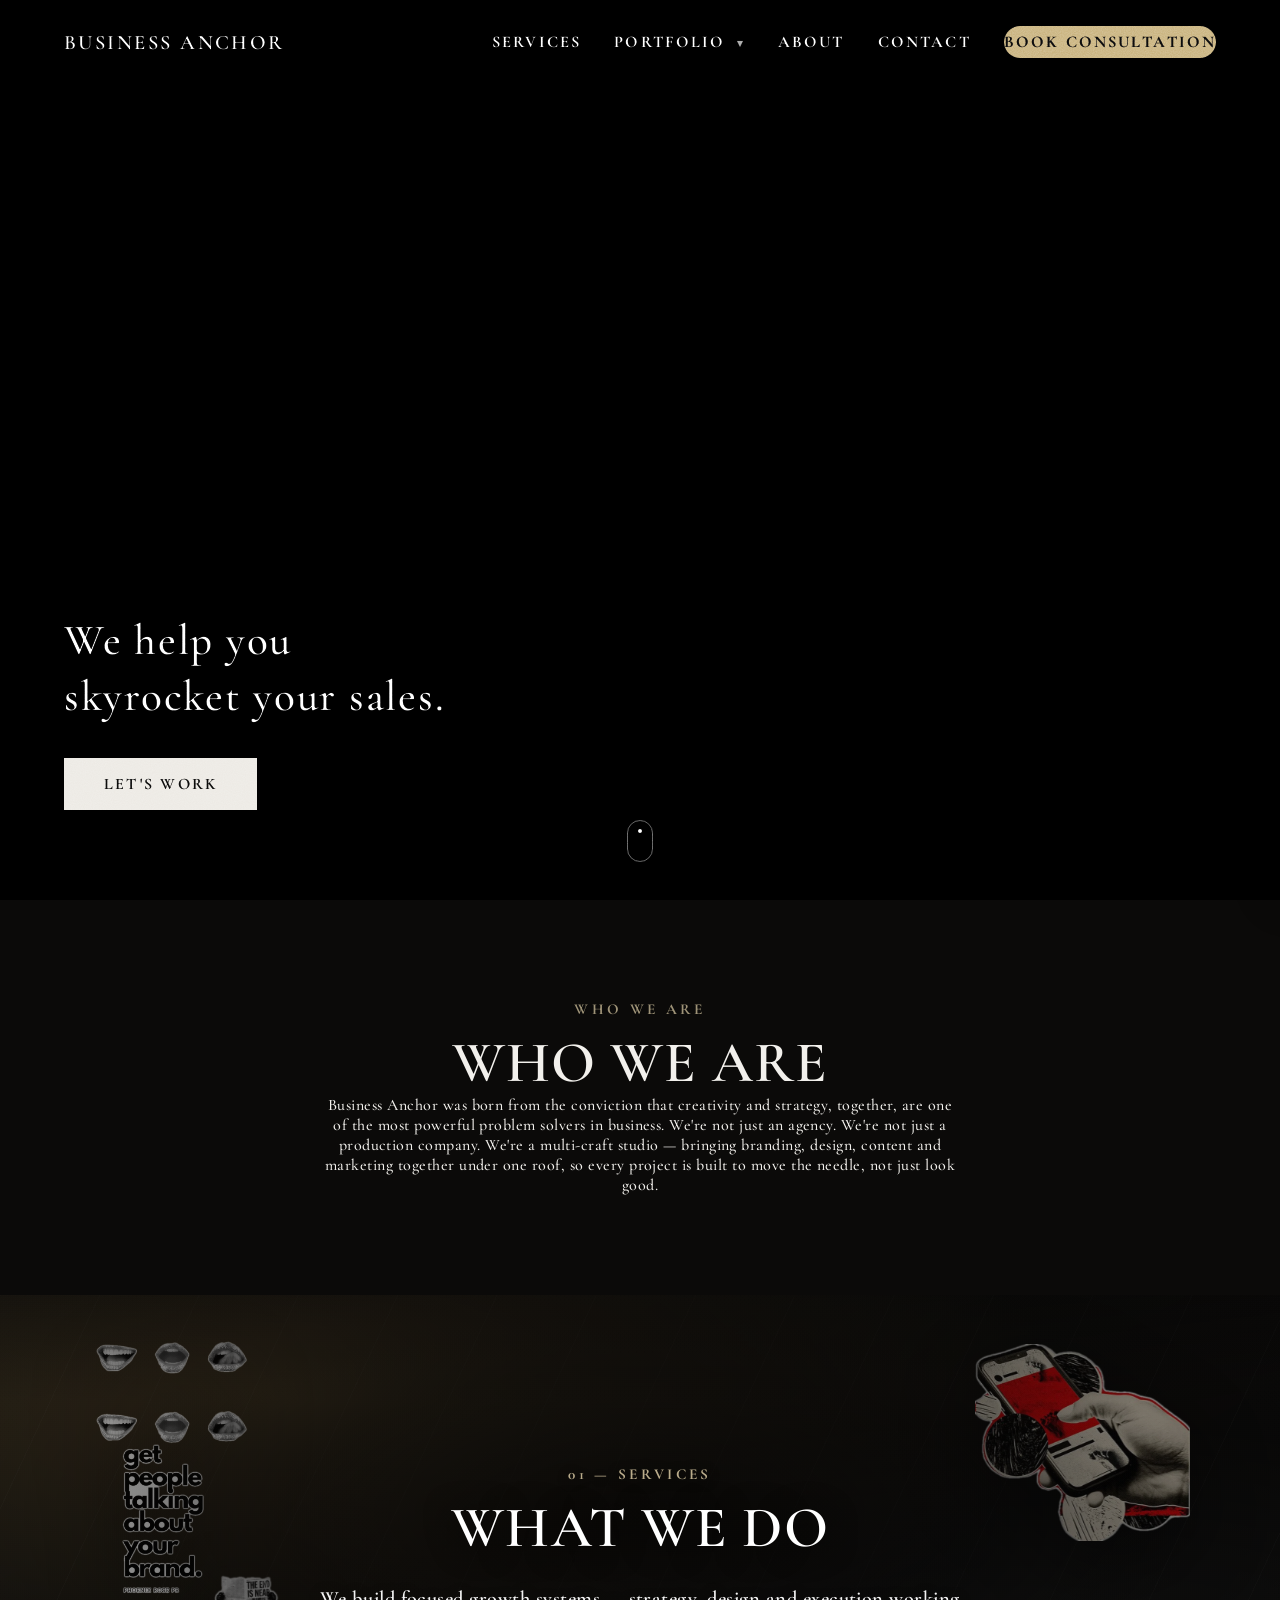
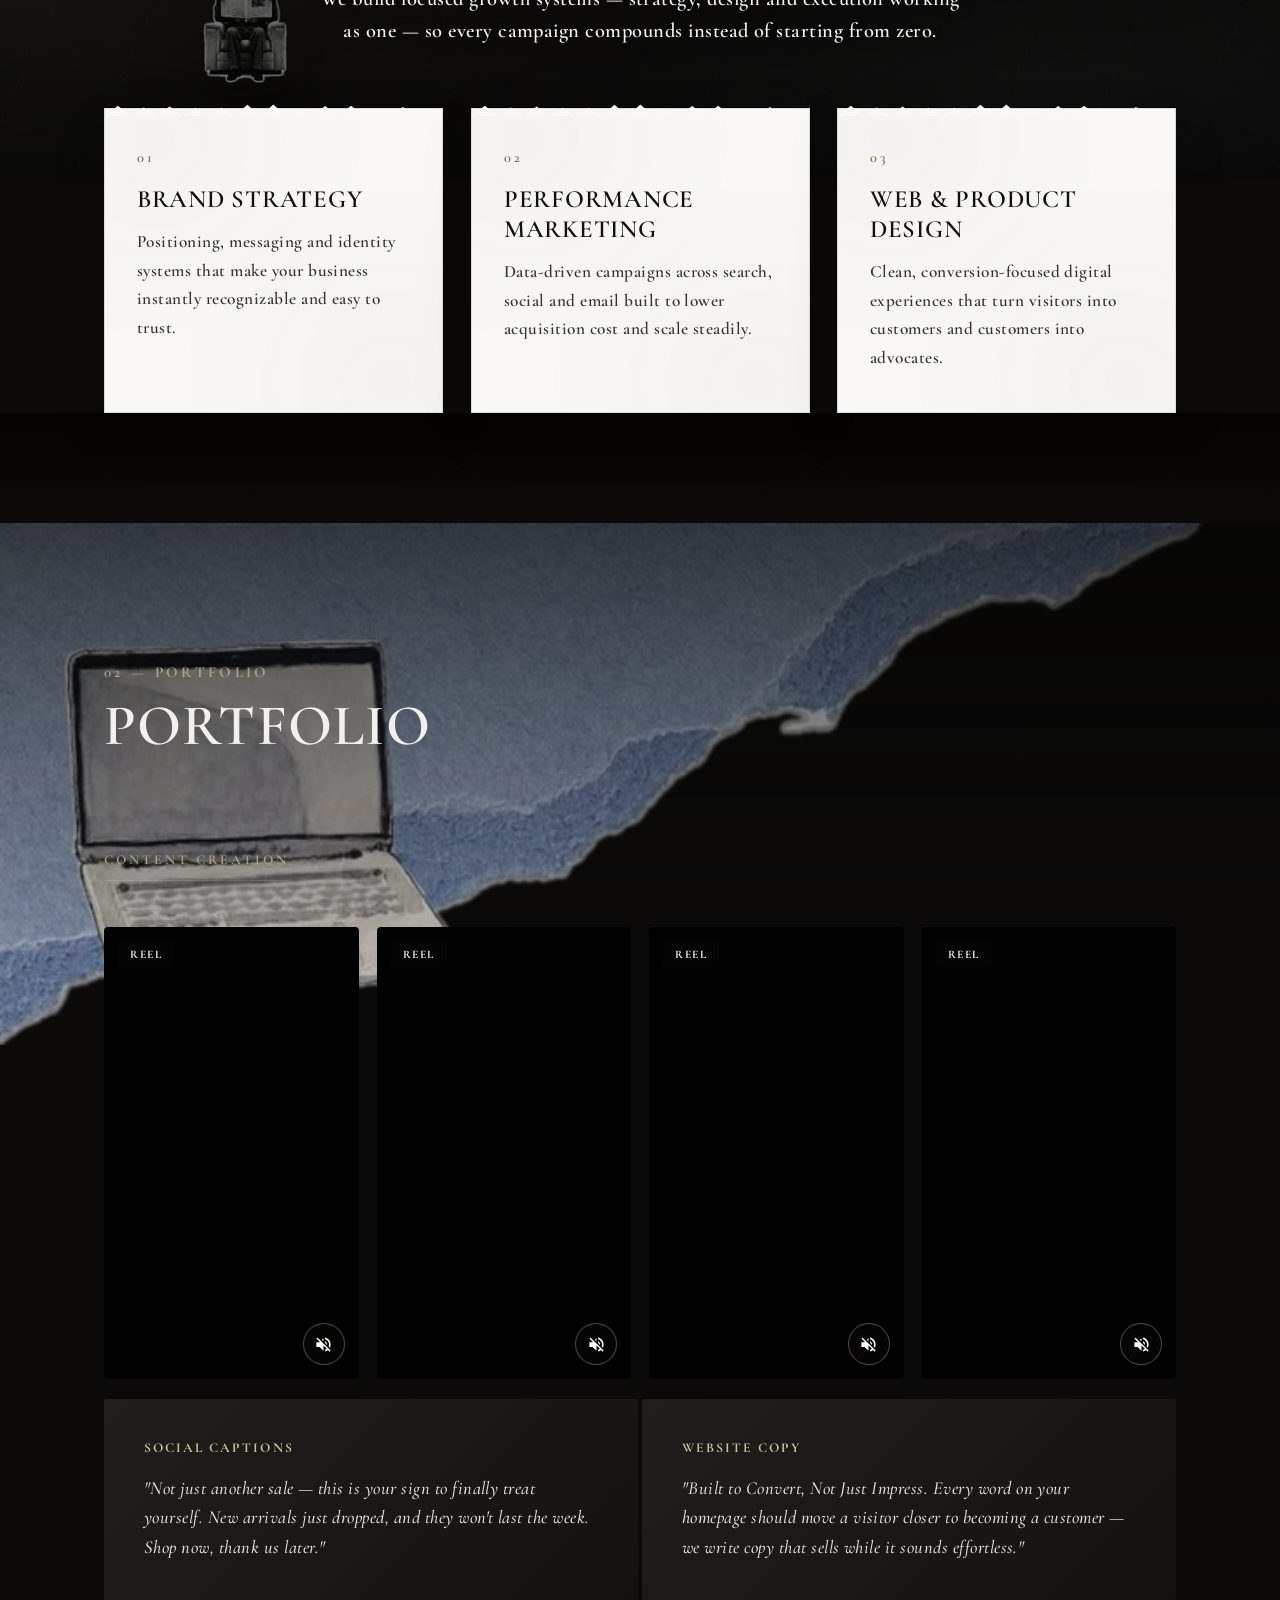
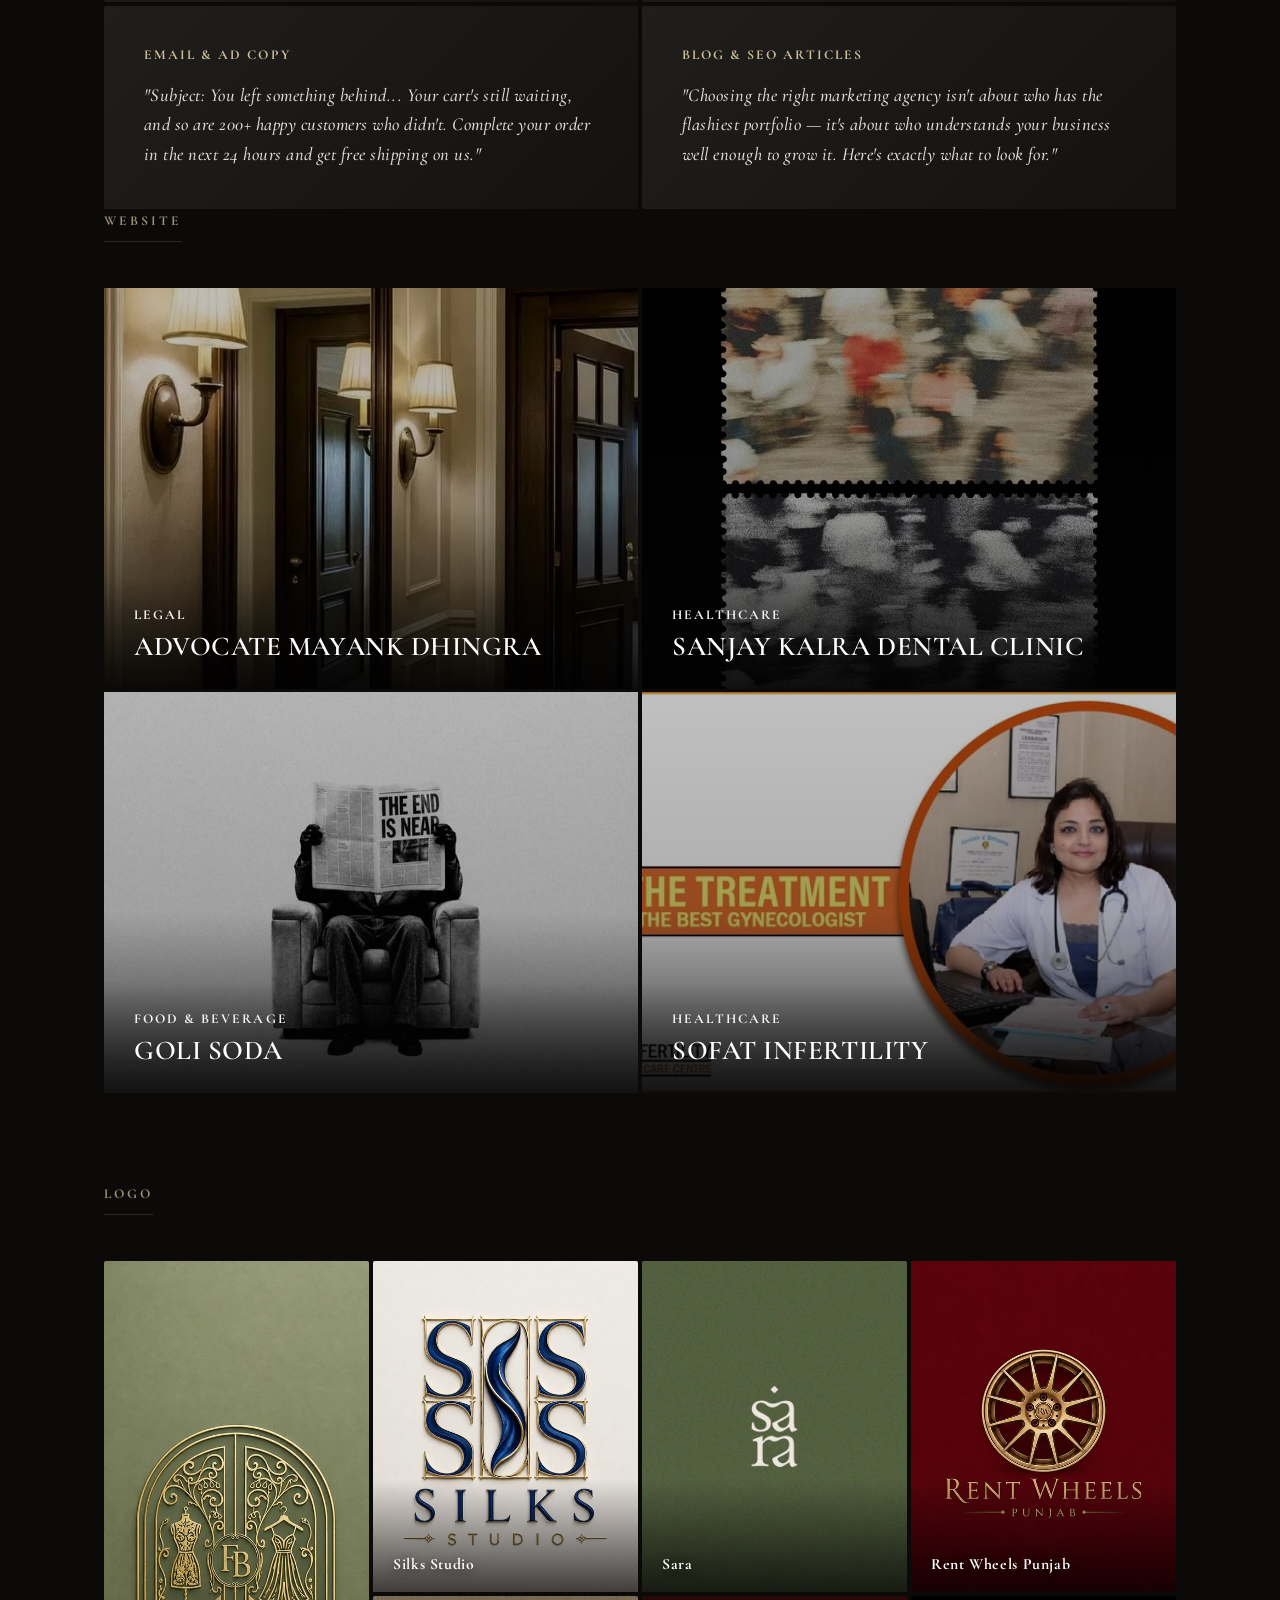
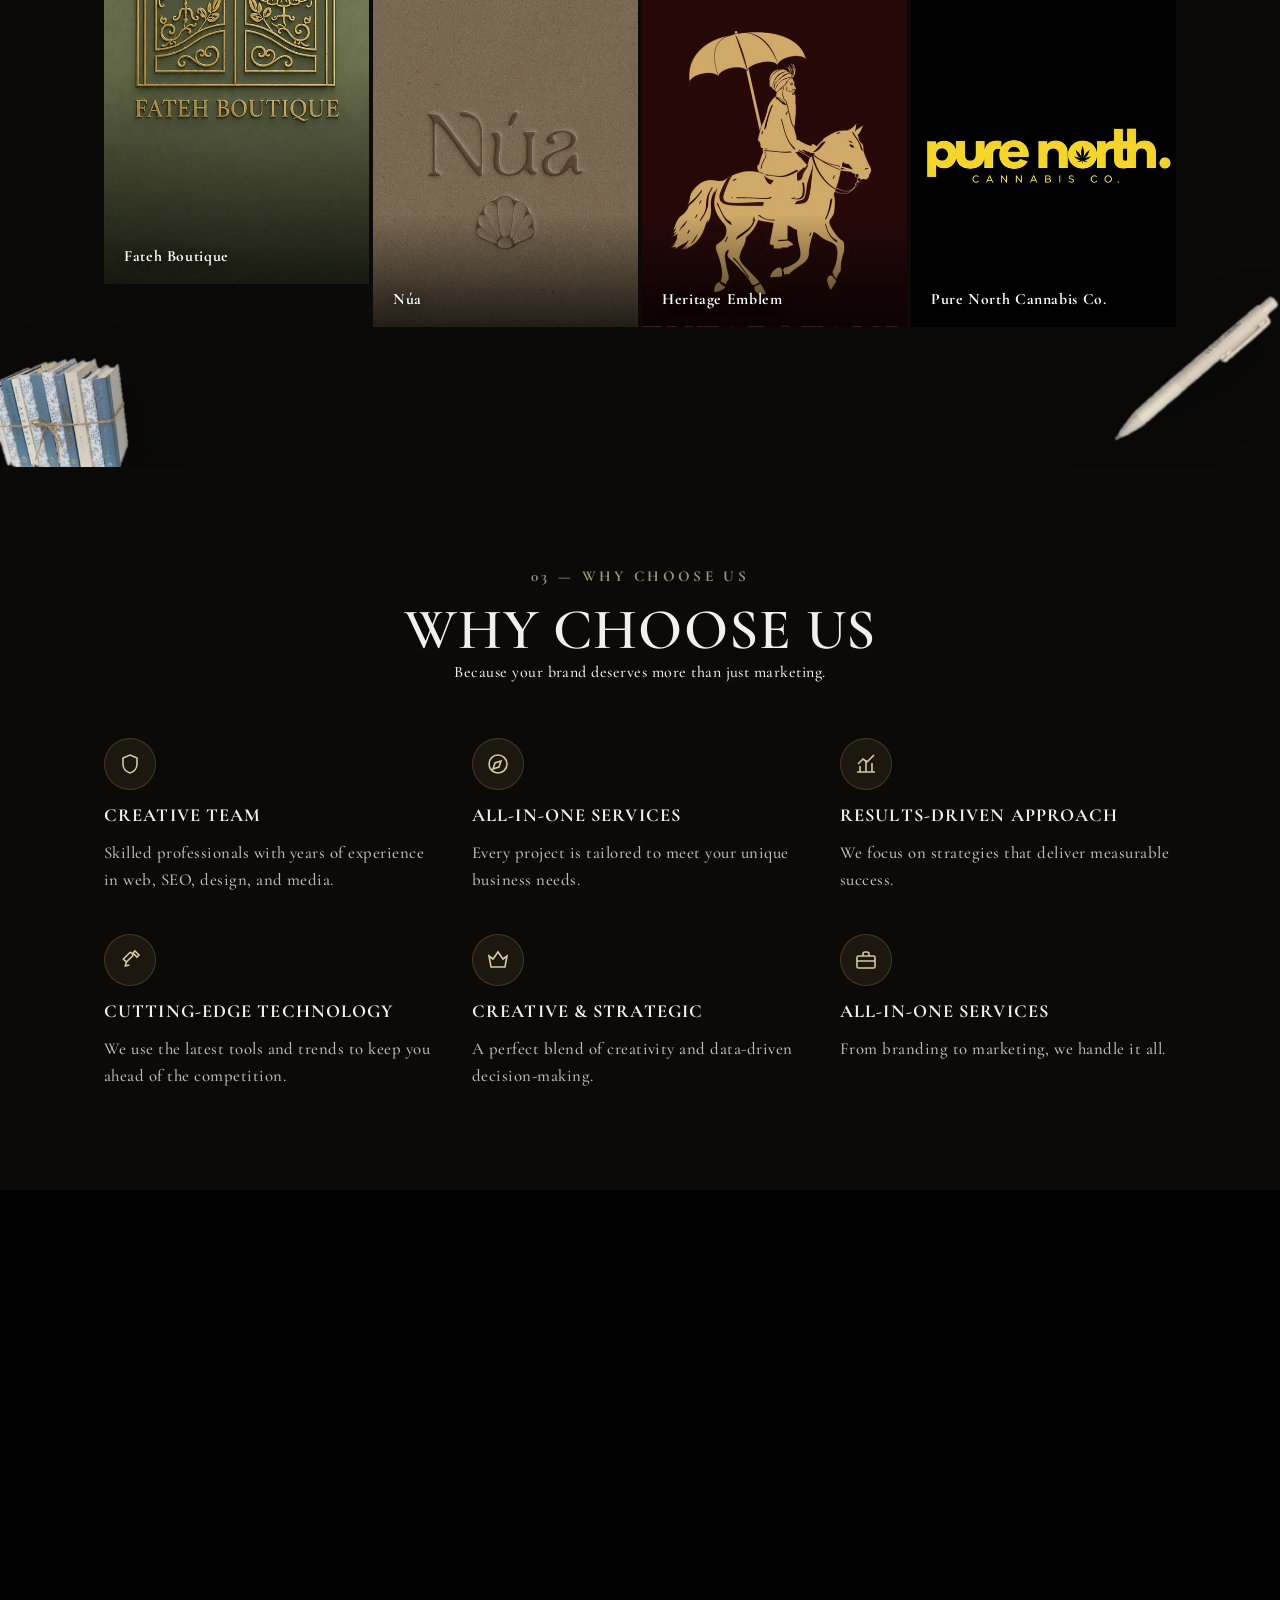
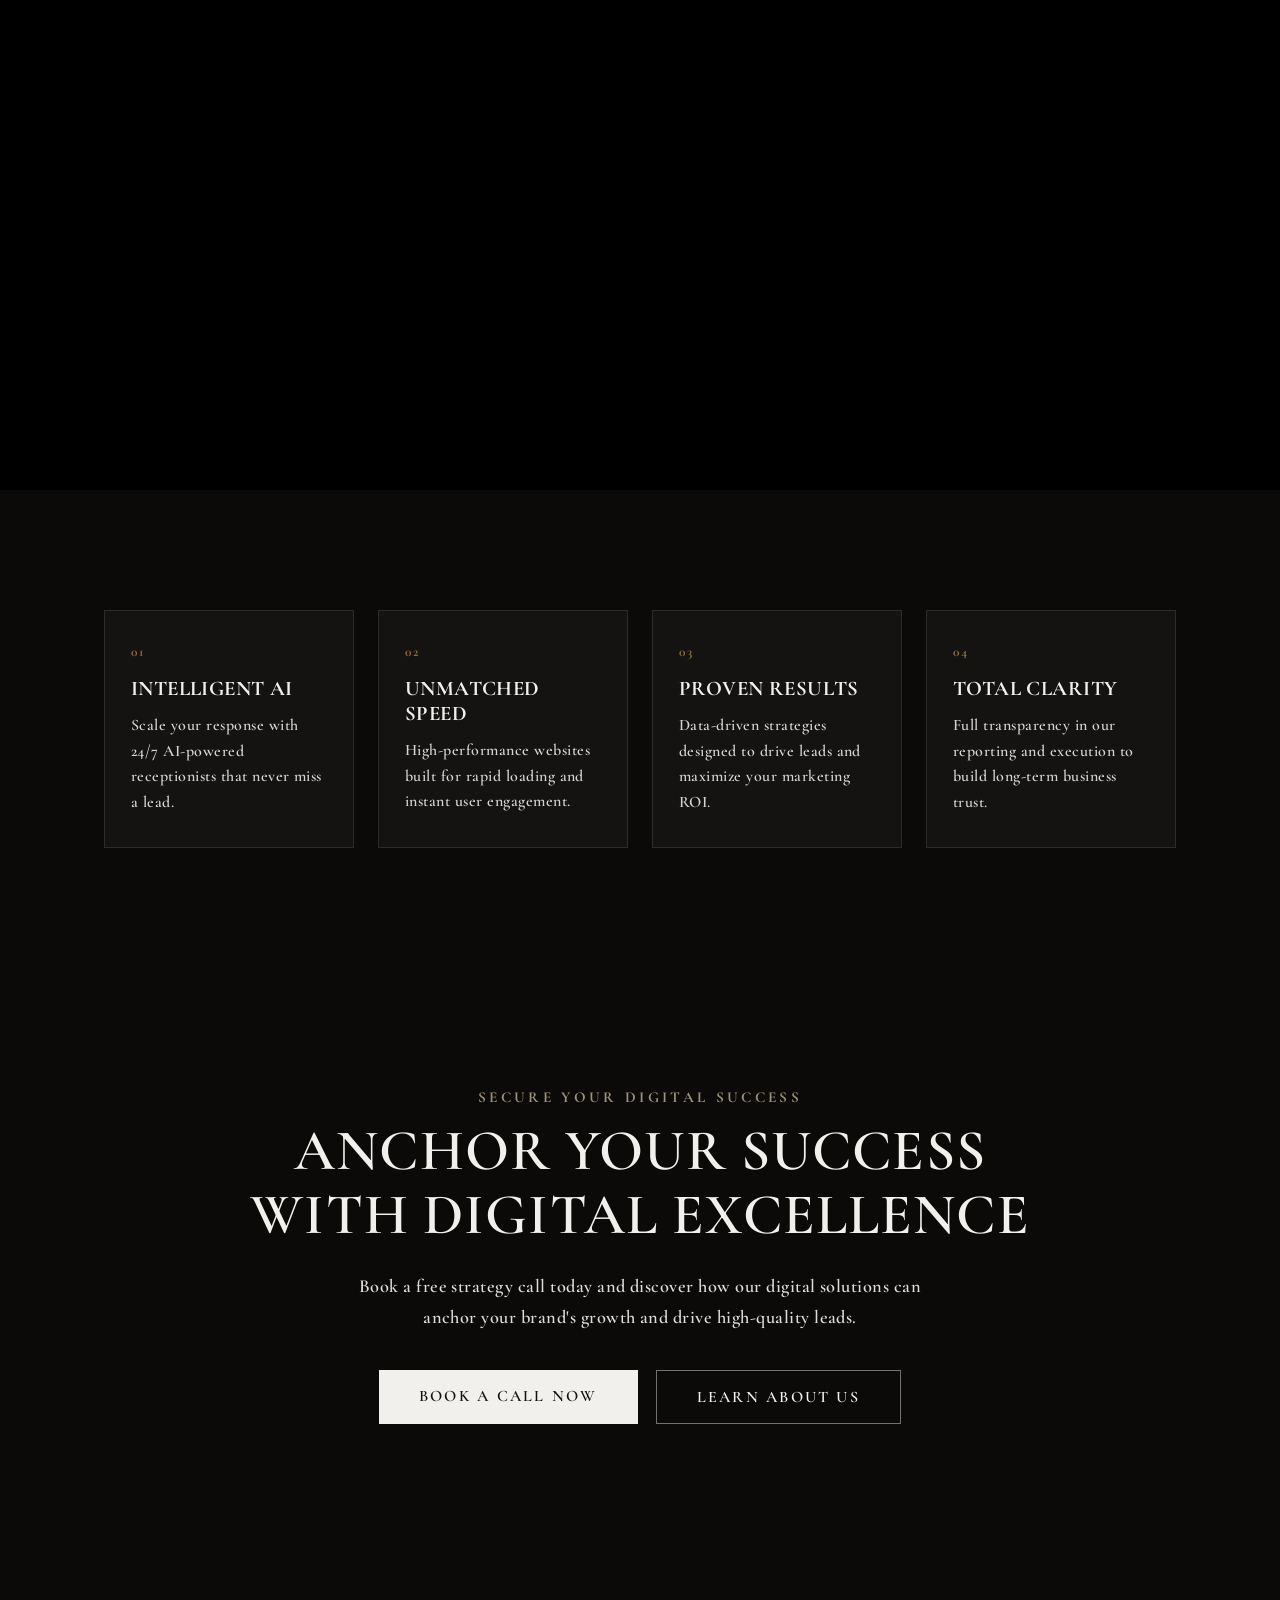
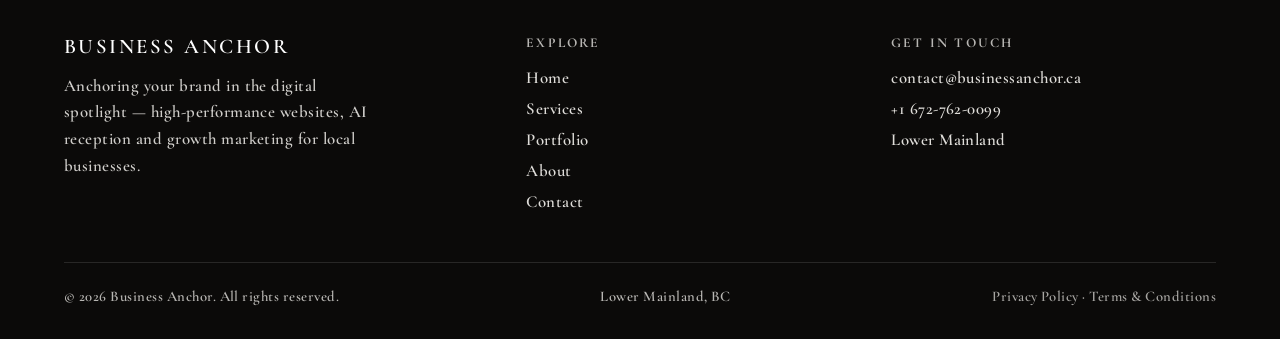
==== commit c8cbedcc: "Add files via upload" ====
--- a/index.html
+++ b/index.html
@@ -199,7 +199,6 @@
         </div>
       </div>
       <div class="work-grid">
-        <a class="work-item tilt3d reveal" href="https://www.niccolomiranda.com/" target="_blank" rel="noopener"><img class="work-img" src="work-1.jpg" alt="Niccolo Miranda website"><div class="tint"></div><div class="info"><span>Portfolio</span><h3>Niccolo Miranda</h3></div></a>
         <a class="work-item tilt3d reveal" href="https://advocatemayankdhingra.com/" target="_blank" rel="noopener"><img class="work-img" src="work-2.jpg" alt="Advocate Mayank Dhingra website"><div class="tint"></div><div class="info"><span>Legal</span><h3>Advocate Mayank Dhingra</h3></div></a>
         <a class="work-item tilt3d reveal" href="https://sanjaykalradentalclinic.com/" target="_blank" rel="noopener"><img class="work-img" src="work-3.jpg" alt="Sanjay Kalra Dental Clinic website"><div class="tint"></div><div class="info"><span>Healthcare</span><h3>Sanjay Kalra Dental Clinic</h3></div></a>
         <a class="work-item tilt3d reveal" href="https://golisoda.netlify.app/" target="_blank" rel="noopener"><img class="work-img" src="work-4.jpg" alt="Goli Soda website"><div class="tint"></div><div class="info"><span>Food &amp; Beverage</span><h3>Goli Soda</h3></div></a>
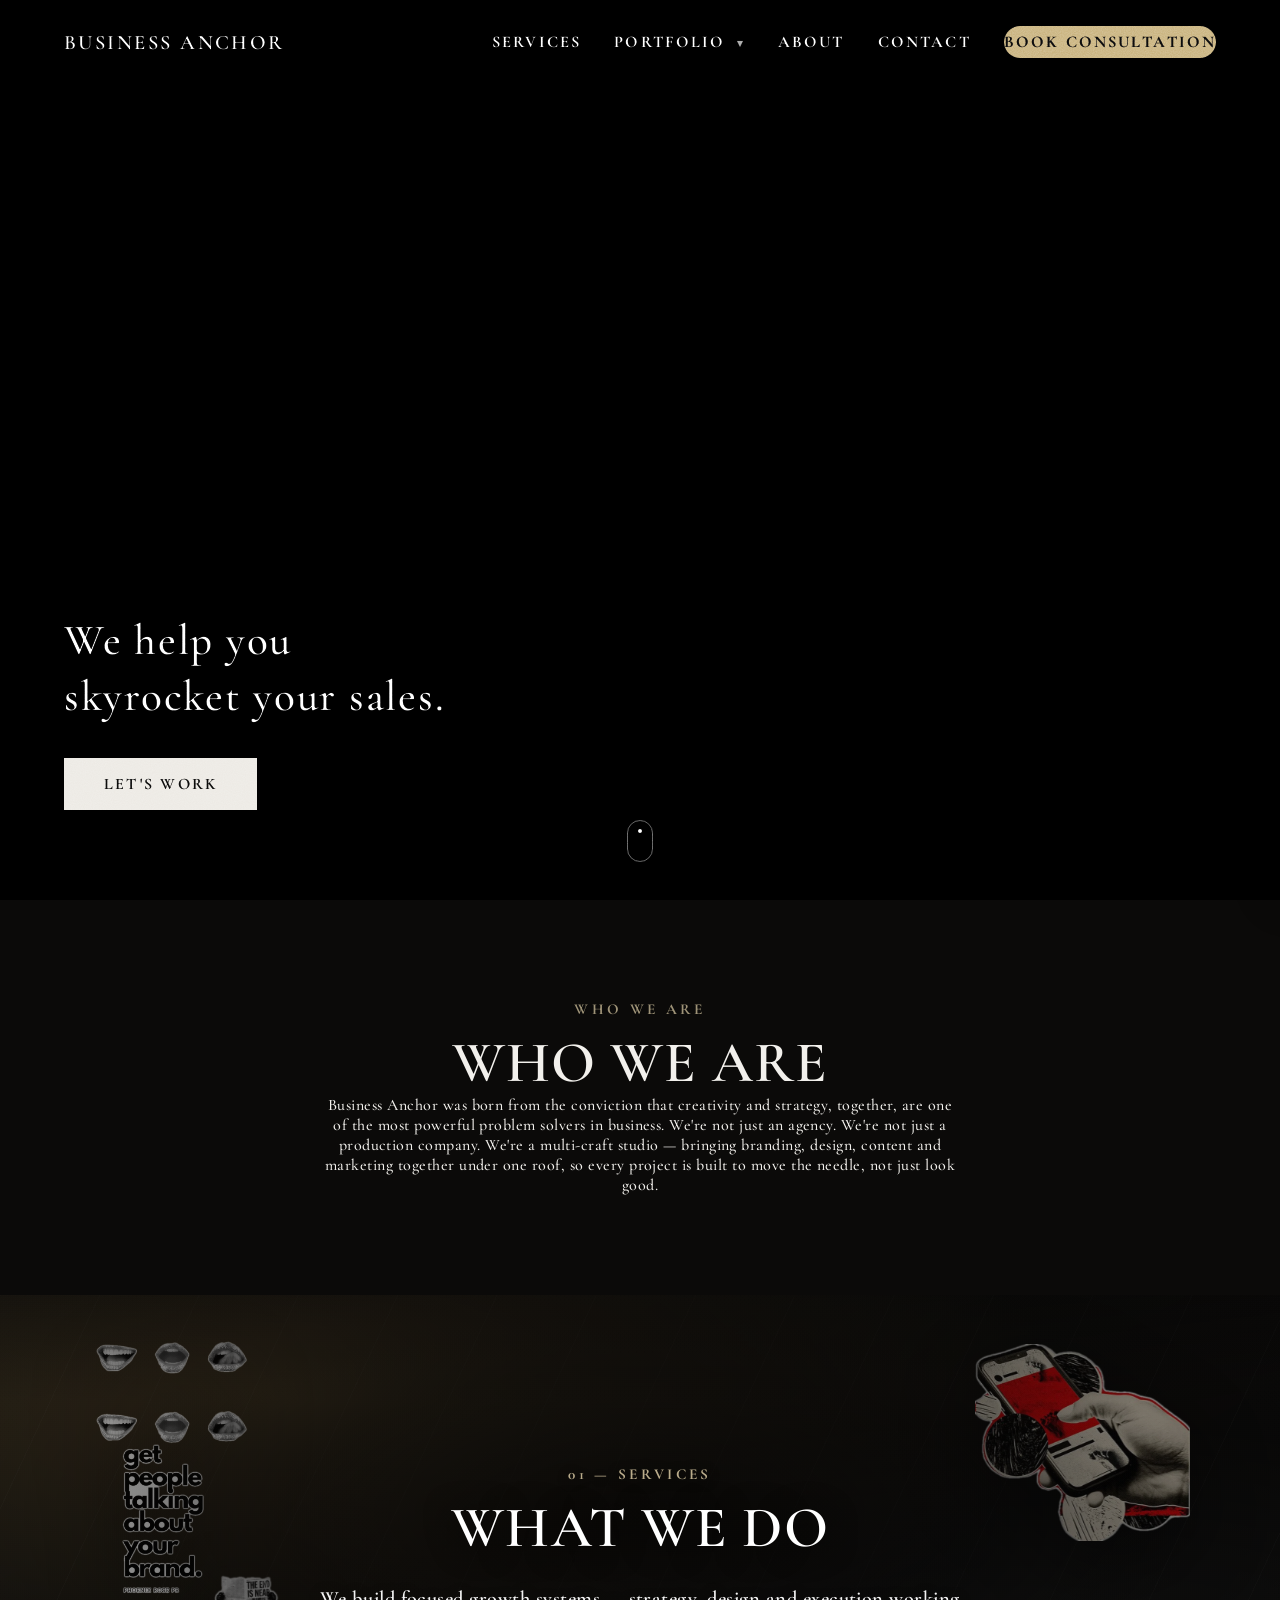
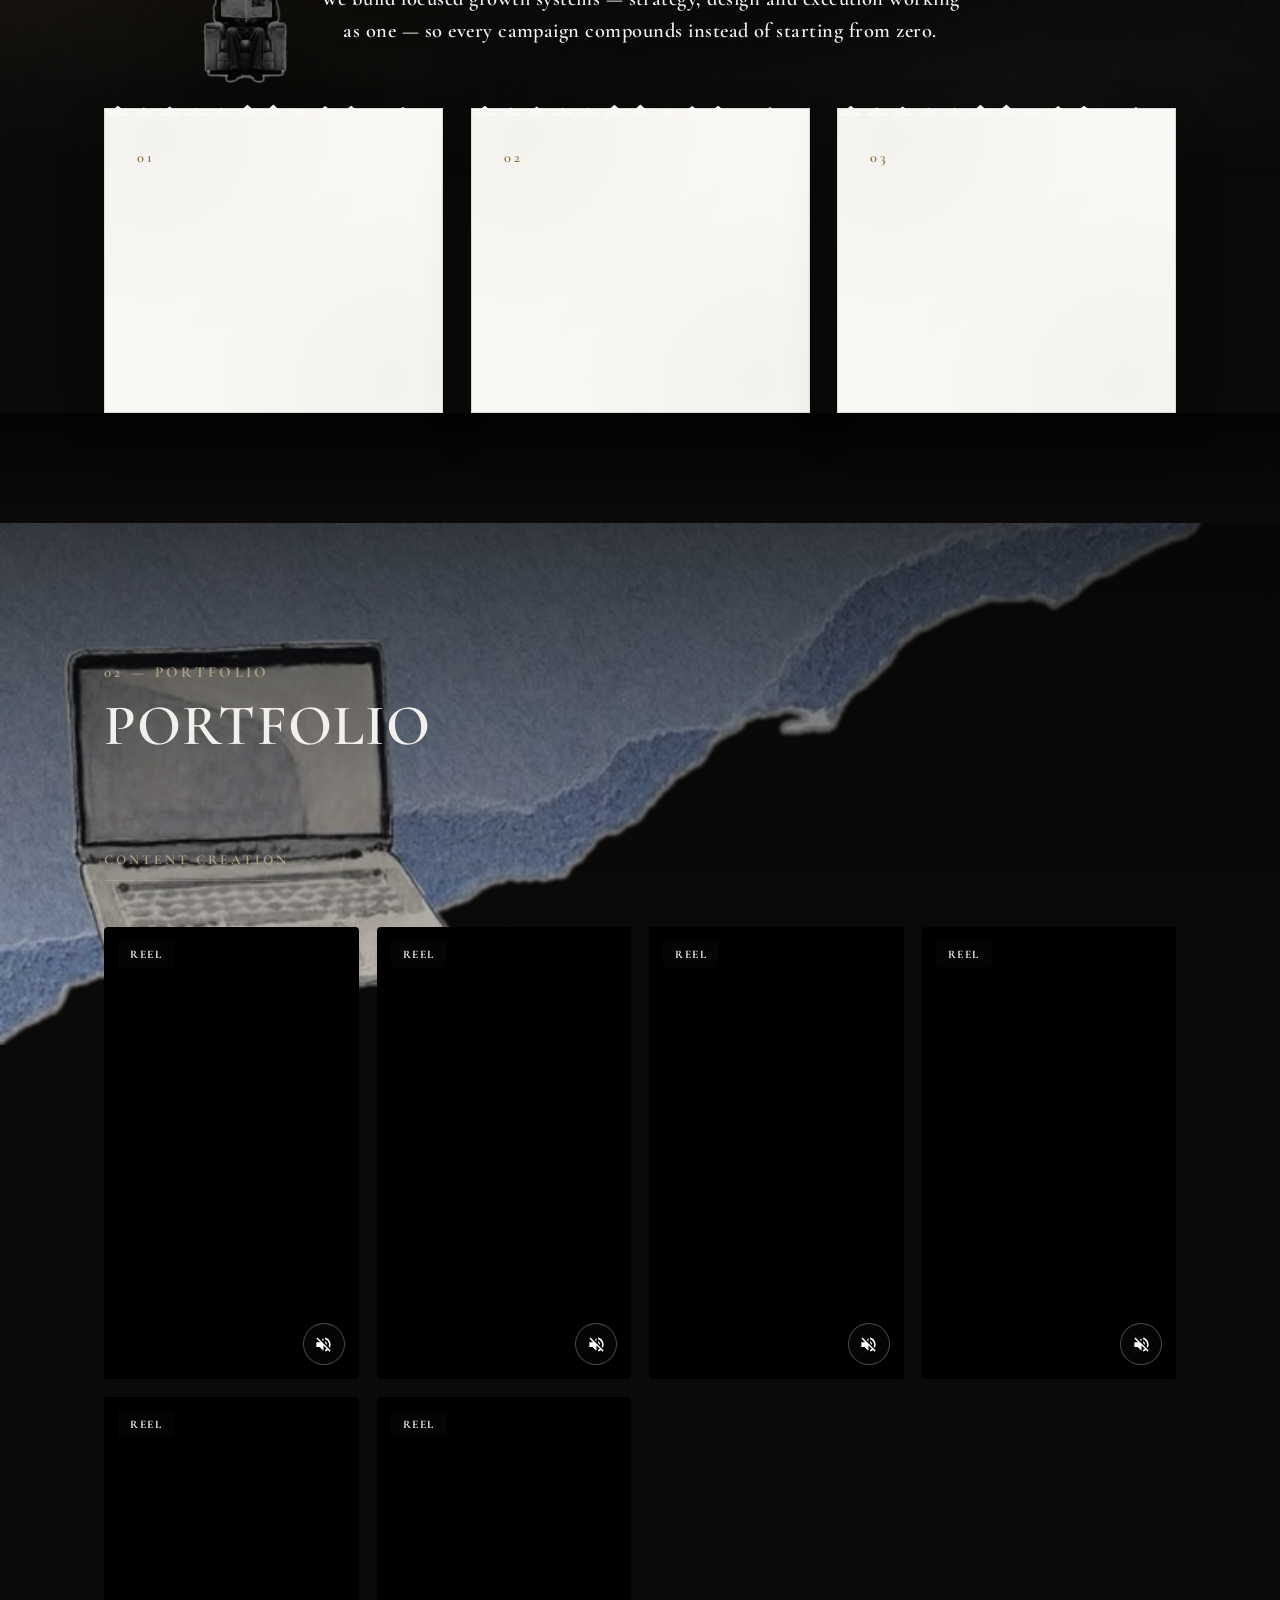
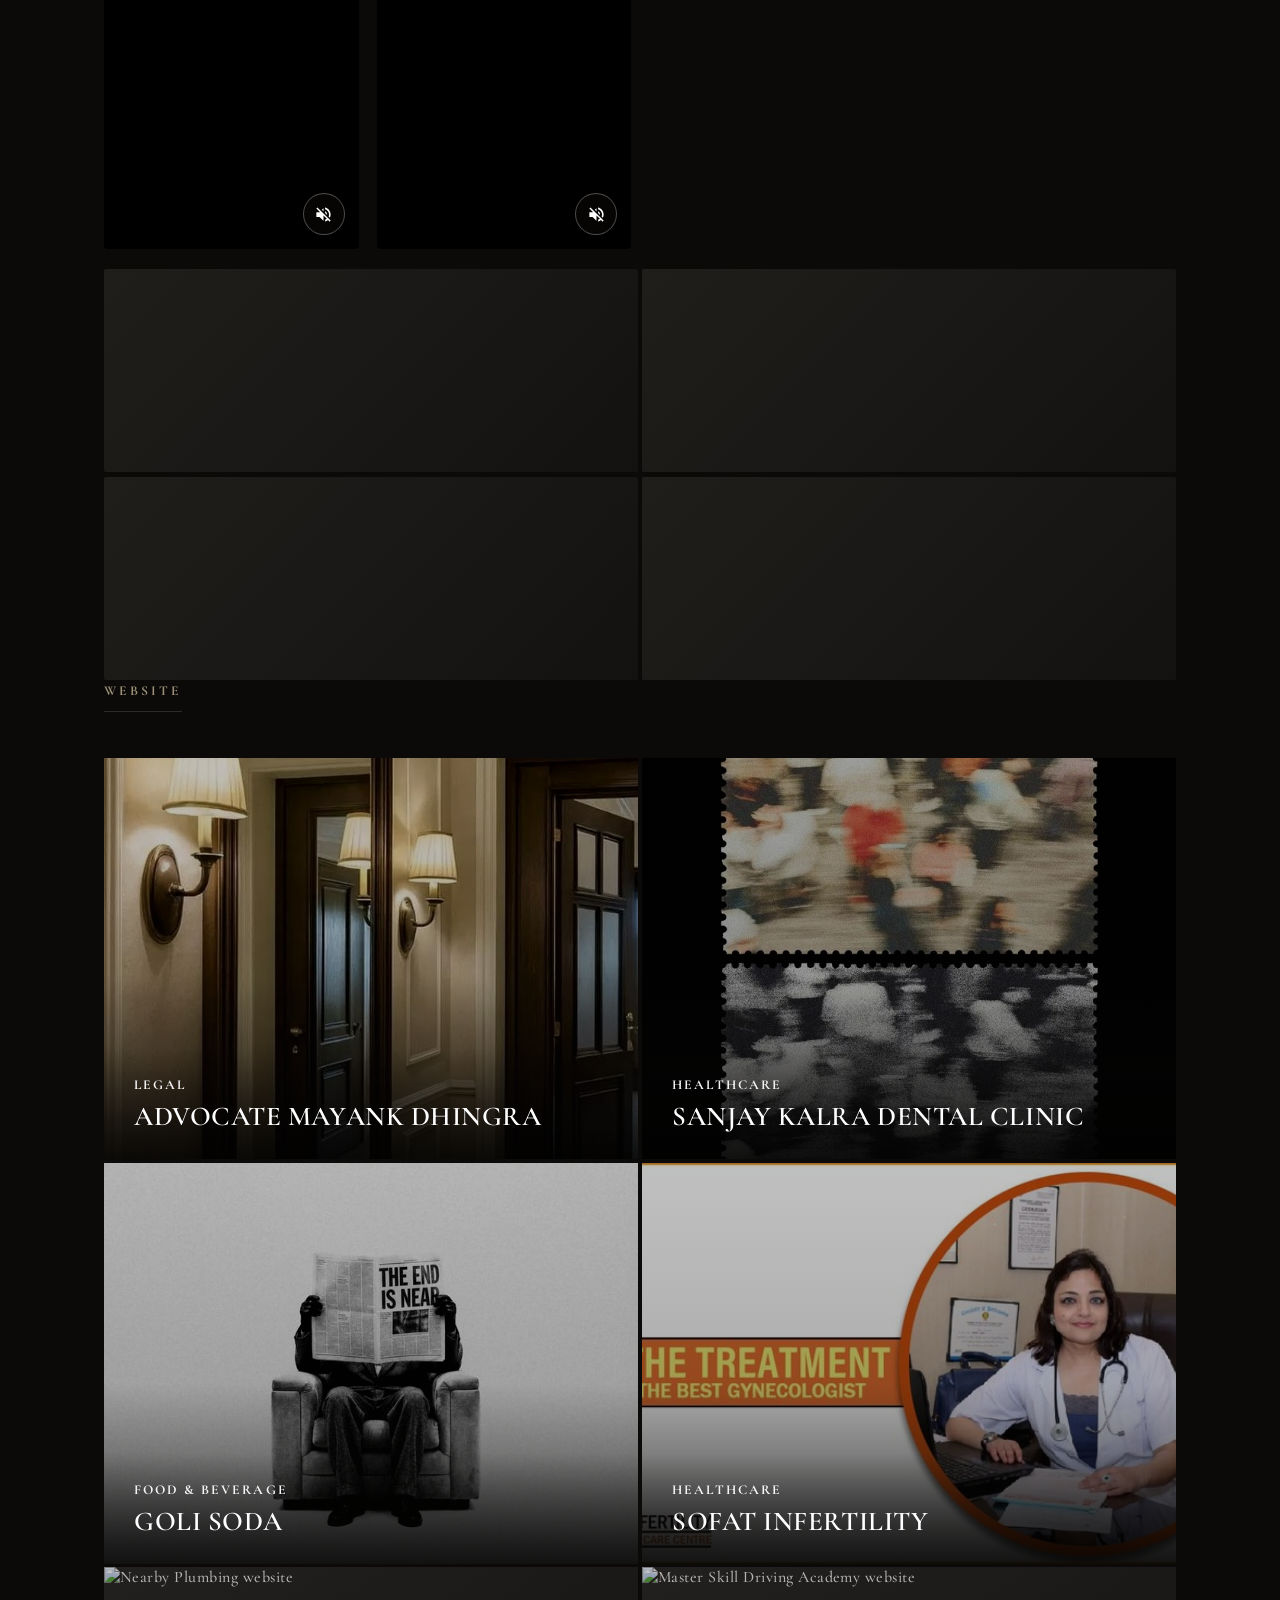
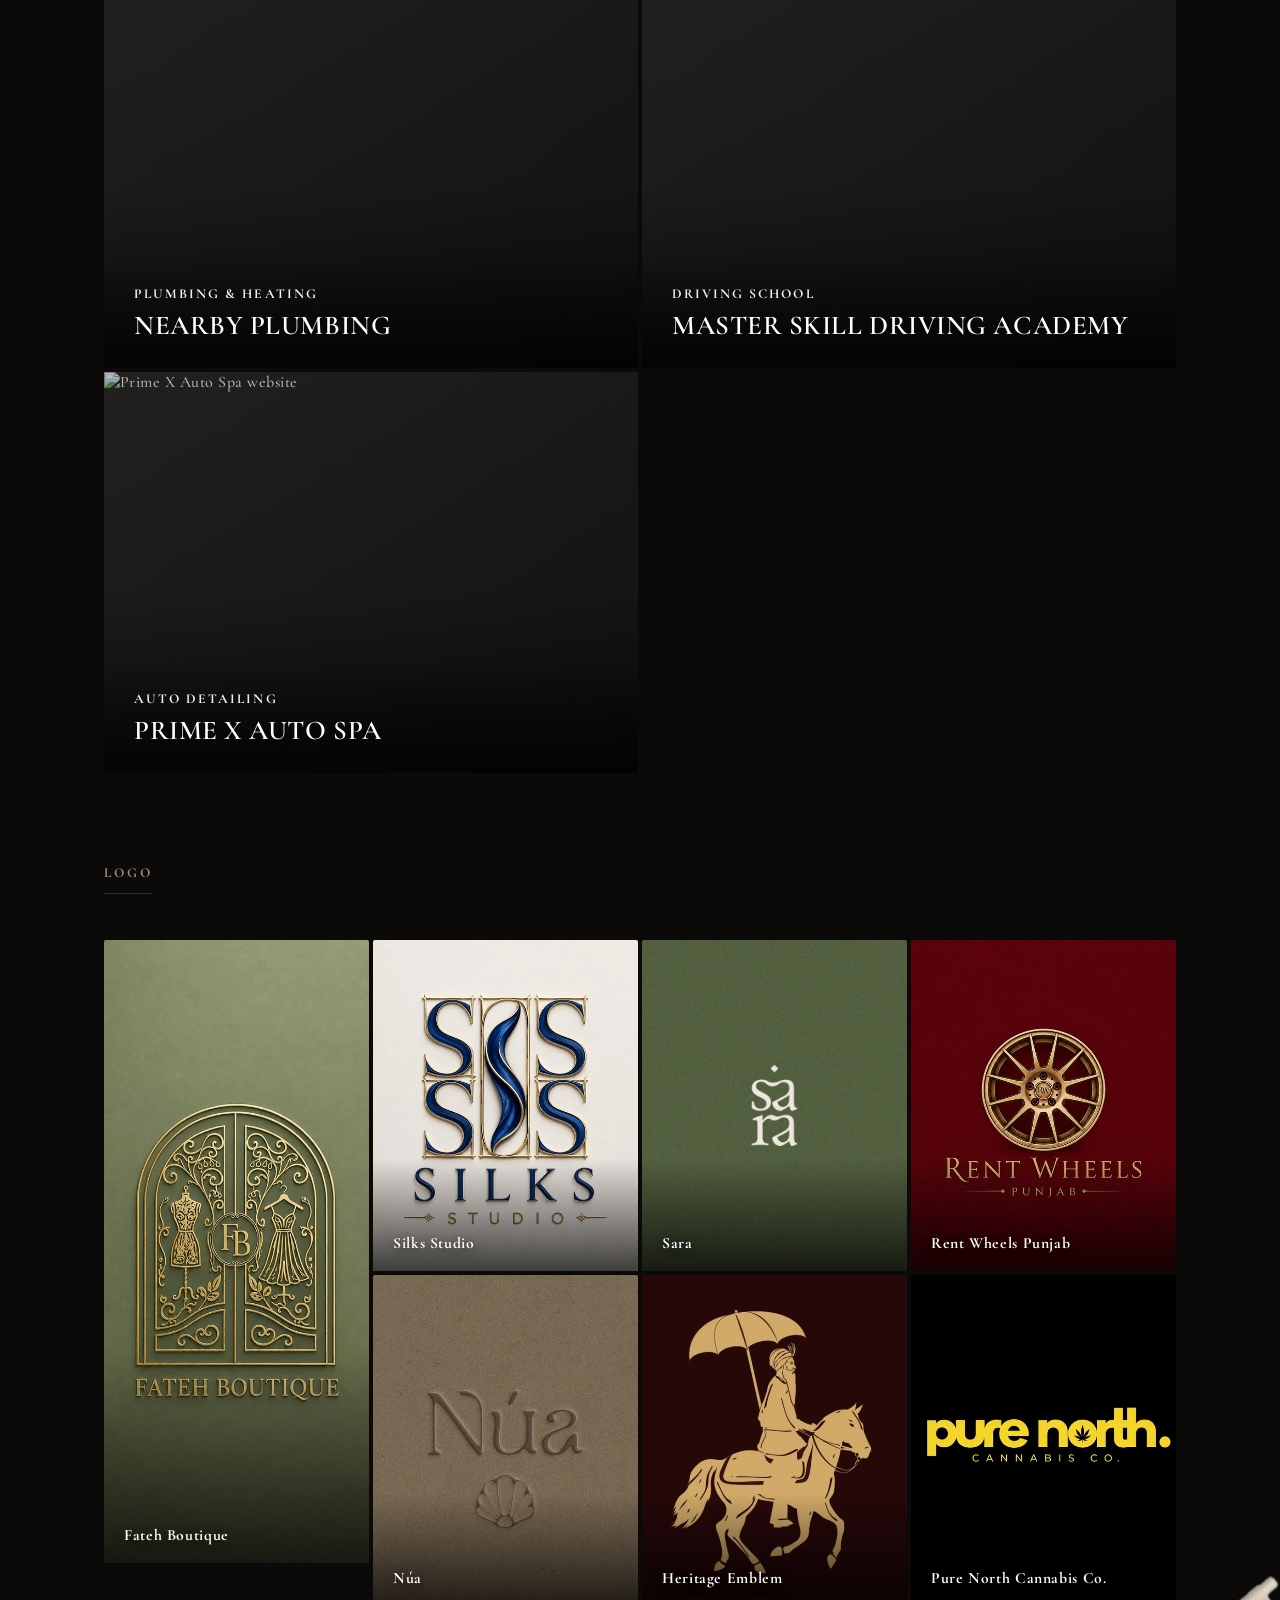
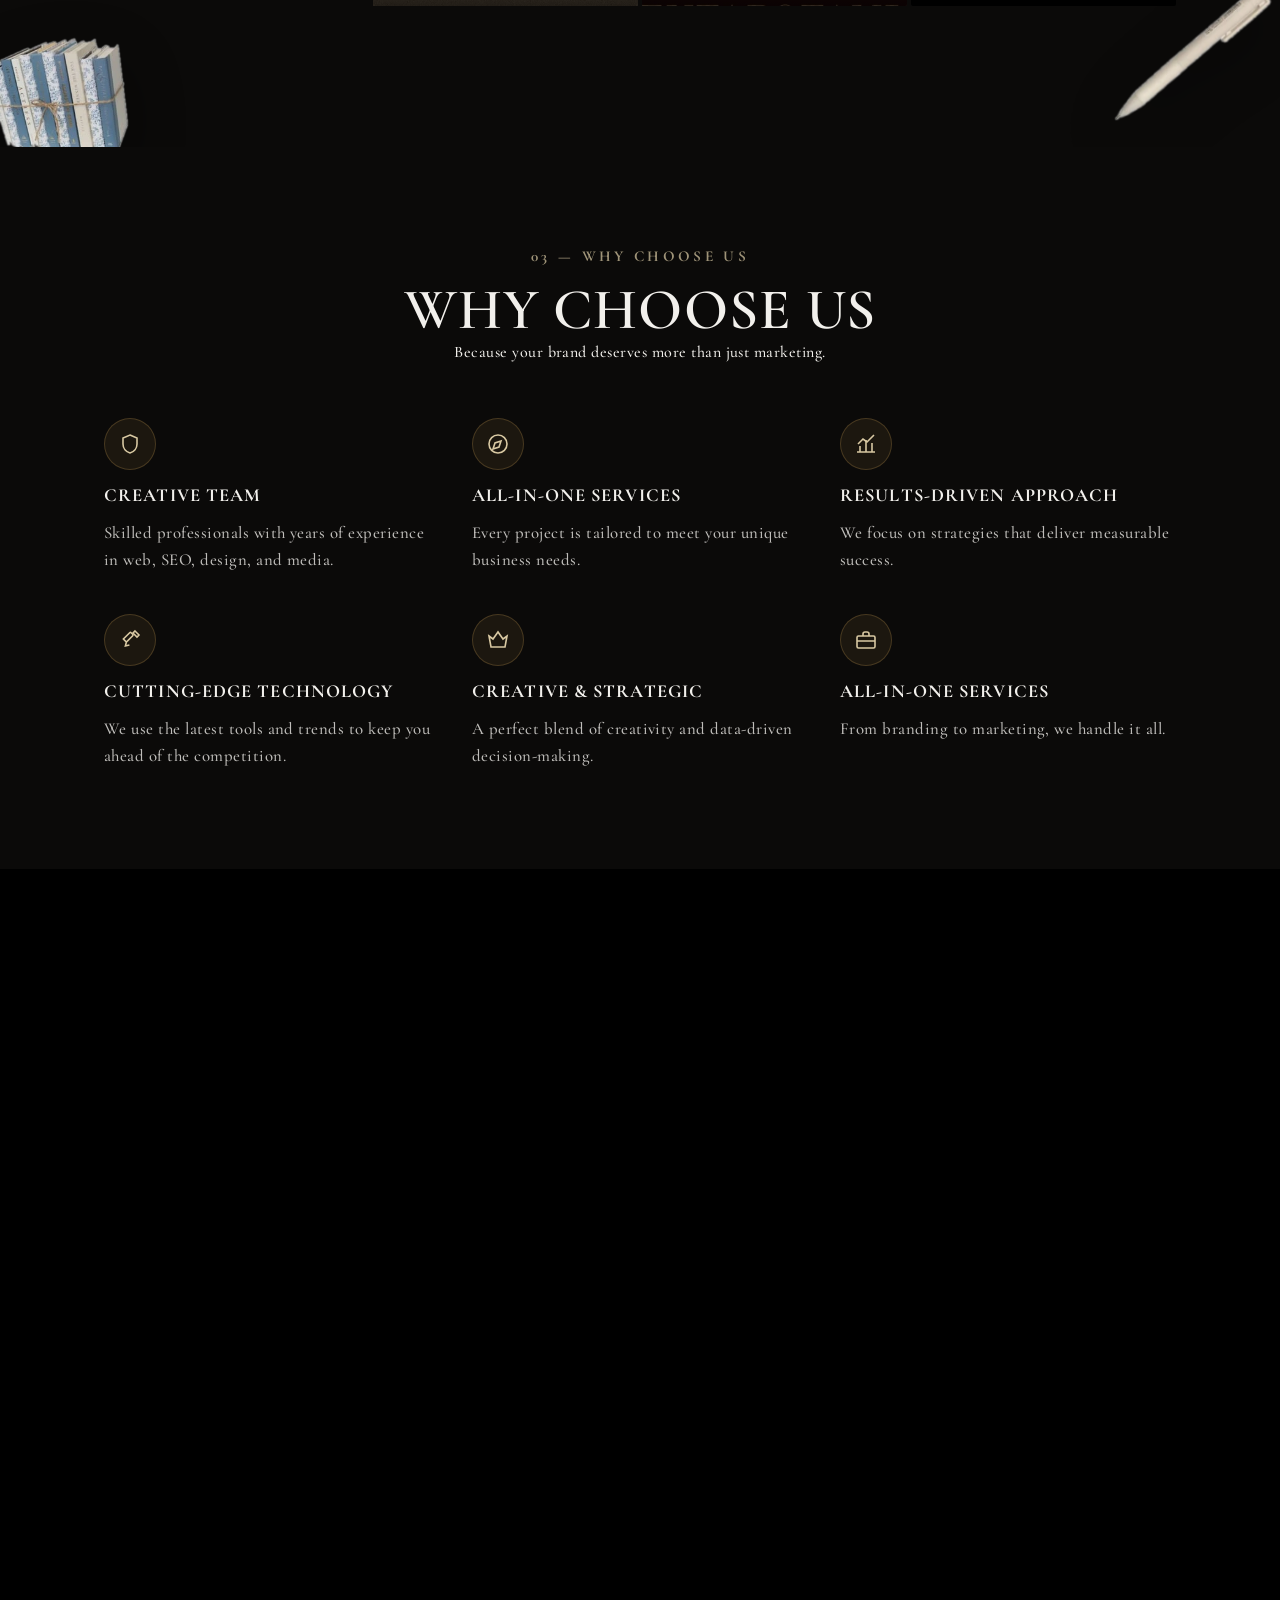
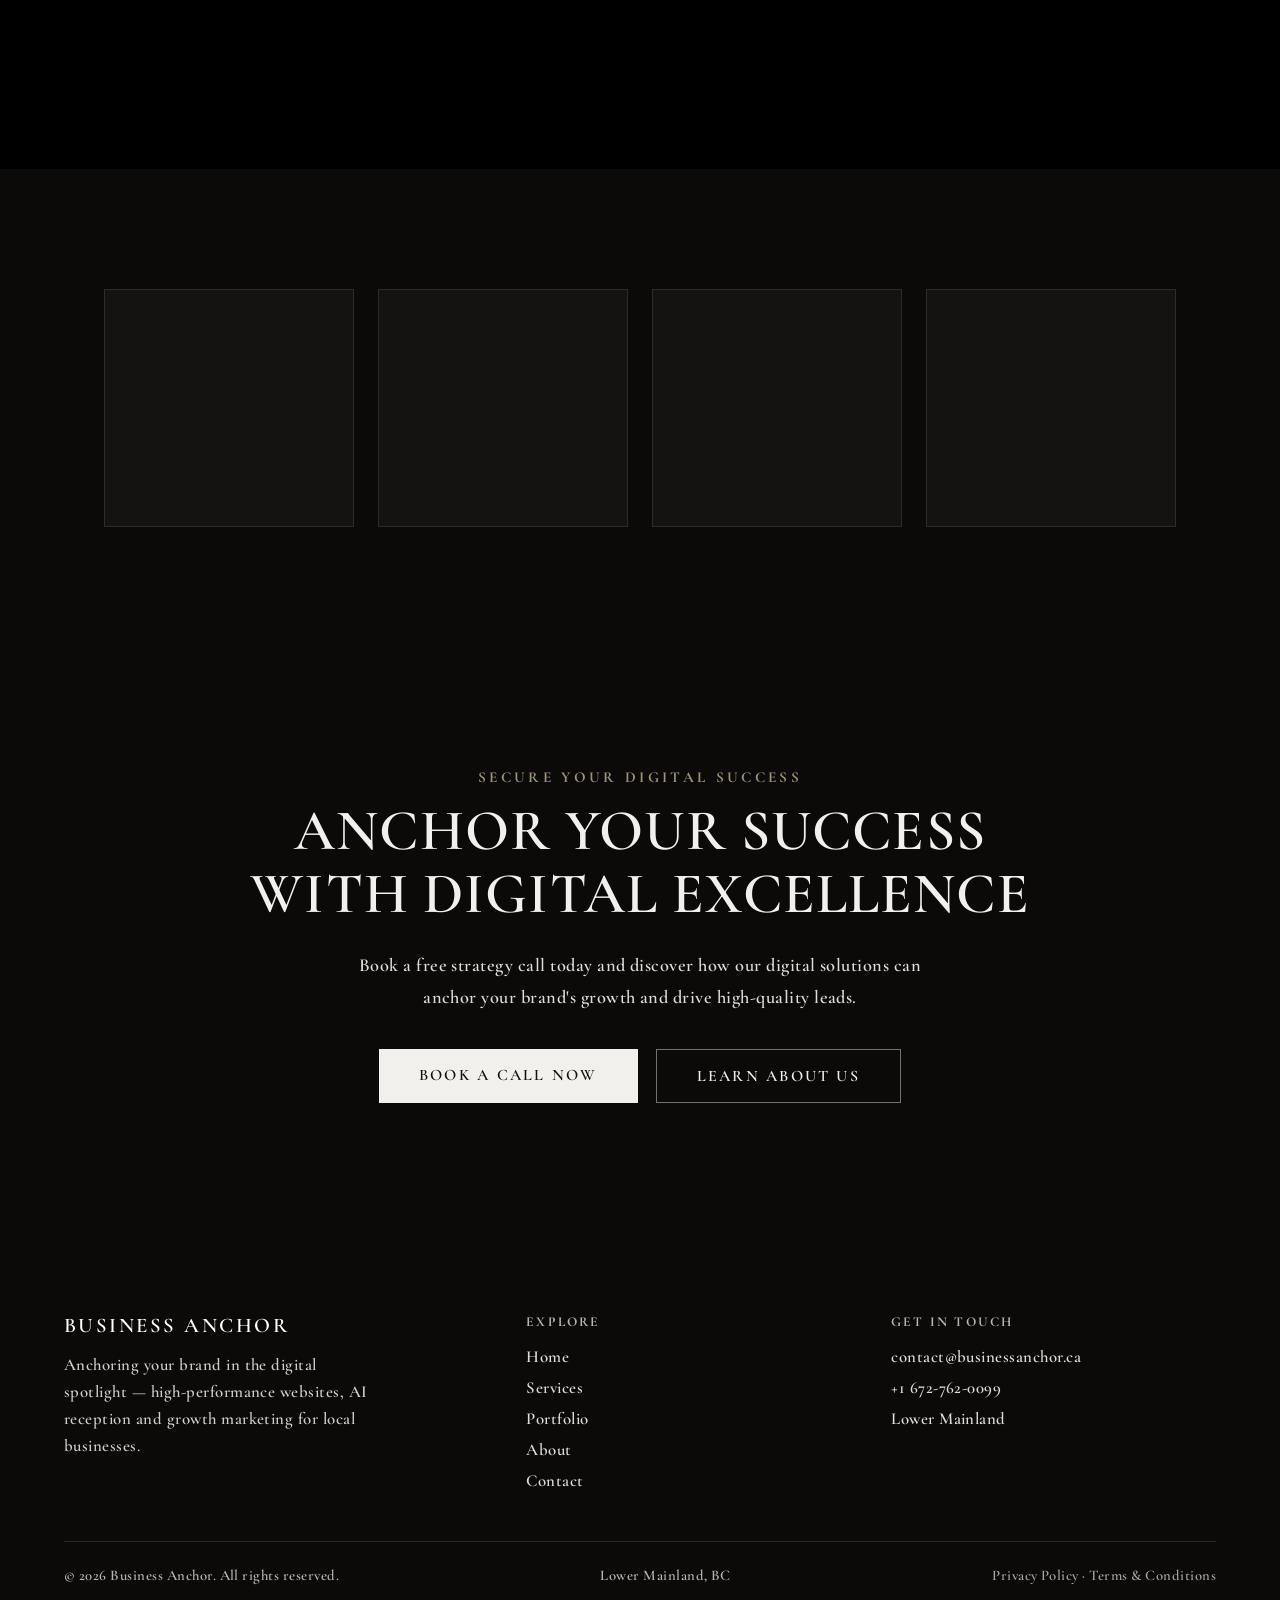
==== commit 77b67b5b: "Add files via upload" ====
--- a/index.html
+++ b/index.html
@@ -174,6 +174,22 @@
             <svg class="icon-unmuted" viewBox="0 0 24 24"><path d="M3 9v6h4l5 5V4L7 9H3zm13.5 3c0-1.77-1.02-3.29-2.5-4.03v8.05c1.48-.73 2.5-2.25 2.5-4.02zM14 3.23v2.06c2.89.86 5 3.54 5 6.71s-2.11 5.85-5 6.71v2.06c4.01-.91 7-4.49 7-8.77s-2.99-7.86-7-8.77z"/></svg>
           </button>
         </div>
+        <div class="video-card">
+          <video loop muted playsinline preload="metadata" src="content-5.mp4"></video>
+          <span class="video-card-tag">Reel</span>
+          <button type="button" class="video-sound-btn" aria-label="Unmute video">
+            <svg class="icon-muted" viewBox="0 0 24 24"><path d="M16.5 12c0-1.77-1.02-3.29-2.5-4.03v2.21l2.45 2.45c.03-.2.05-.41.05-.63zm2.5 0c0 .94-.2 1.82-.54 2.64l1.51 1.51C20.63 14.91 21 13.5 21 12c0-4.28-2.99-7.86-7-8.77v2.06c2.89.86 5 3.54 5 6.71zM4.27 3L3 4.27 7.73 9H3v6h4l5 5v-6.73l4.25 4.25c-.67.52-1.42.93-2.25 1.18v2.06a8.99 8.99 0 003.69-1.81L19.73 21 21 19.73l-9-9L4.27 3zM12 4L9.91 6.09 12 8.18V4z"/></svg>
+            <svg class="icon-unmuted" viewBox="0 0 24 24"><path d="M3 9v6h4l5 5V4L7 9H3zm13.5 3c0-1.77-1.02-3.29-2.5-4.03v8.05c1.48-.73 2.5-2.25 2.5-4.02zM14 3.23v2.06c2.89.86 5 3.54 5 6.71s-2.11 5.85-5 6.71v2.06c4.01-.91 7-4.49 7-8.77s-2.99-7.86-7-8.77z"/></svg>
+          </button>
+        </div>
+        <div class="video-card">
+          <video loop muted playsinline preload="metadata" src="content-6.mp4"></video>
+          <span class="video-card-tag">Reel</span>
+          <button type="button" class="video-sound-btn" aria-label="Unmute video">
+            <svg class="icon-muted" viewBox="0 0 24 24"><path d="M16.5 12c0-1.77-1.02-3.29-2.5-4.03v2.21l2.45 2.45c.03-.2.05-.41.05-.63zm2.5 0c0 .94-.2 1.82-.54 2.64l1.51 1.51C20.63 14.91 21 13.5 21 12c0-4.28-2.99-7.86-7-8.77v2.06c2.89.86 5 3.54 5 6.71zM4.27 3L3 4.27 7.73 9H3v6h4l5 5v-6.73l4.25 4.25c-.67.52-1.42.93-2.25 1.18v2.06a8.99 8.99 0 003.69-1.81L19.73 21 21 19.73l-9-9L4.27 3zM12 4L9.91 6.09 12 8.18V4z"/></svg>
+            <svg class="icon-unmuted" viewBox="0 0 24 24"><path d="M3 9v6h4l5 5V4L7 9H3zm13.5 3c0-1.77-1.02-3.29-2.5-4.03v8.05c1.48-.73 2.5-2.25 2.5-4.02zM14 3.23v2.06c2.89.86 5 3.54 5 6.71s-2.11 5.85-5 6.71v2.06c4.01-.91 7-4.49 7-8.77s-2.99-7.86-7-8.77z"/></svg>
+          </button>
+        </div>
       </div>
       <div class="content-grid" style="margin-top:20px;">
         <div class="content-card reveal tilt3d">
@@ -203,6 +219,9 @@
         <a class="work-item tilt3d reveal" href="https://sanjaykalradentalclinic.com/" target="_blank" rel="noopener"><img class="work-img" src="work-3.jpg" alt="Sanjay Kalra Dental Clinic website"><div class="tint"></div><div class="info"><span>Healthcare</span><h3>Sanjay Kalra Dental Clinic</h3></div></a>
         <a class="work-item tilt3d reveal" href="https://golisoda.netlify.app/" target="_blank" rel="noopener"><img class="work-img" src="work-4.jpg" alt="Goli Soda website"><div class="tint"></div><div class="info"><span>Food &amp; Beverage</span><h3>Goli Soda</h3></div></a>
         <a class="work-item tilt3d reveal" href="https://sofatinfertility.com/news/top-best-gynecologist-or-gynae-for-infertility-treatment-india/" target="_blank" rel="noopener"><img class="work-img" src="work-7.jpg" alt="Sofat Infertility website"><div class="tint"></div><div class="info"><span>Healthcare</span><h3>Sofat Infertility</h3></div></a>
+        <a class="work-item tilt3d reveal" href="https://nearby-plumbing.com/" target="_blank" rel="noopener"><img class="work-img" src="https://nearby-plumbing.com/wp-content/uploads/2024/02/content-image-1.png" alt="Nearby Plumbing website"><div class="tint"></div><div class="info"><span>Plumbing &amp; Heating</span><h3>Nearby Plumbing</h3></div></a>
+        <a class="work-item tilt3d reveal" href="https://masterskilldrivingacademy.ca/" target="_blank" rel="noopener"><img class="work-img" src="https://horizons-cdn.hostinger.com/989f26c1-d0eb-4928-a4b6-d33adae72a03/99f6d09d839424003afbd1fa96fcdad0.jpg" alt="Master Skill Driving Academy website"><div class="tint"></div><div class="info"><span>Driving School</span><h3>Master Skill Driving Academy</h3></div></a>
+        <a class="work-item tilt3d reveal" href="https://primexautospa.com/" target="_blank" rel="noopener"><img class="work-img" src="https://primexautospa.com/assets/og-image.jpg" alt="Prime X Auto Spa website" onerror="this.onerror=null;this.src='https://primexautospa.com/assets/logo.png'"><div class="tint"></div><div class="info"><span>Auto Detailing</span><h3>Prime X Auto Spa</h3></div></a>
       </div>
 
       <div class="work-intro logo-intro subsection-intro">
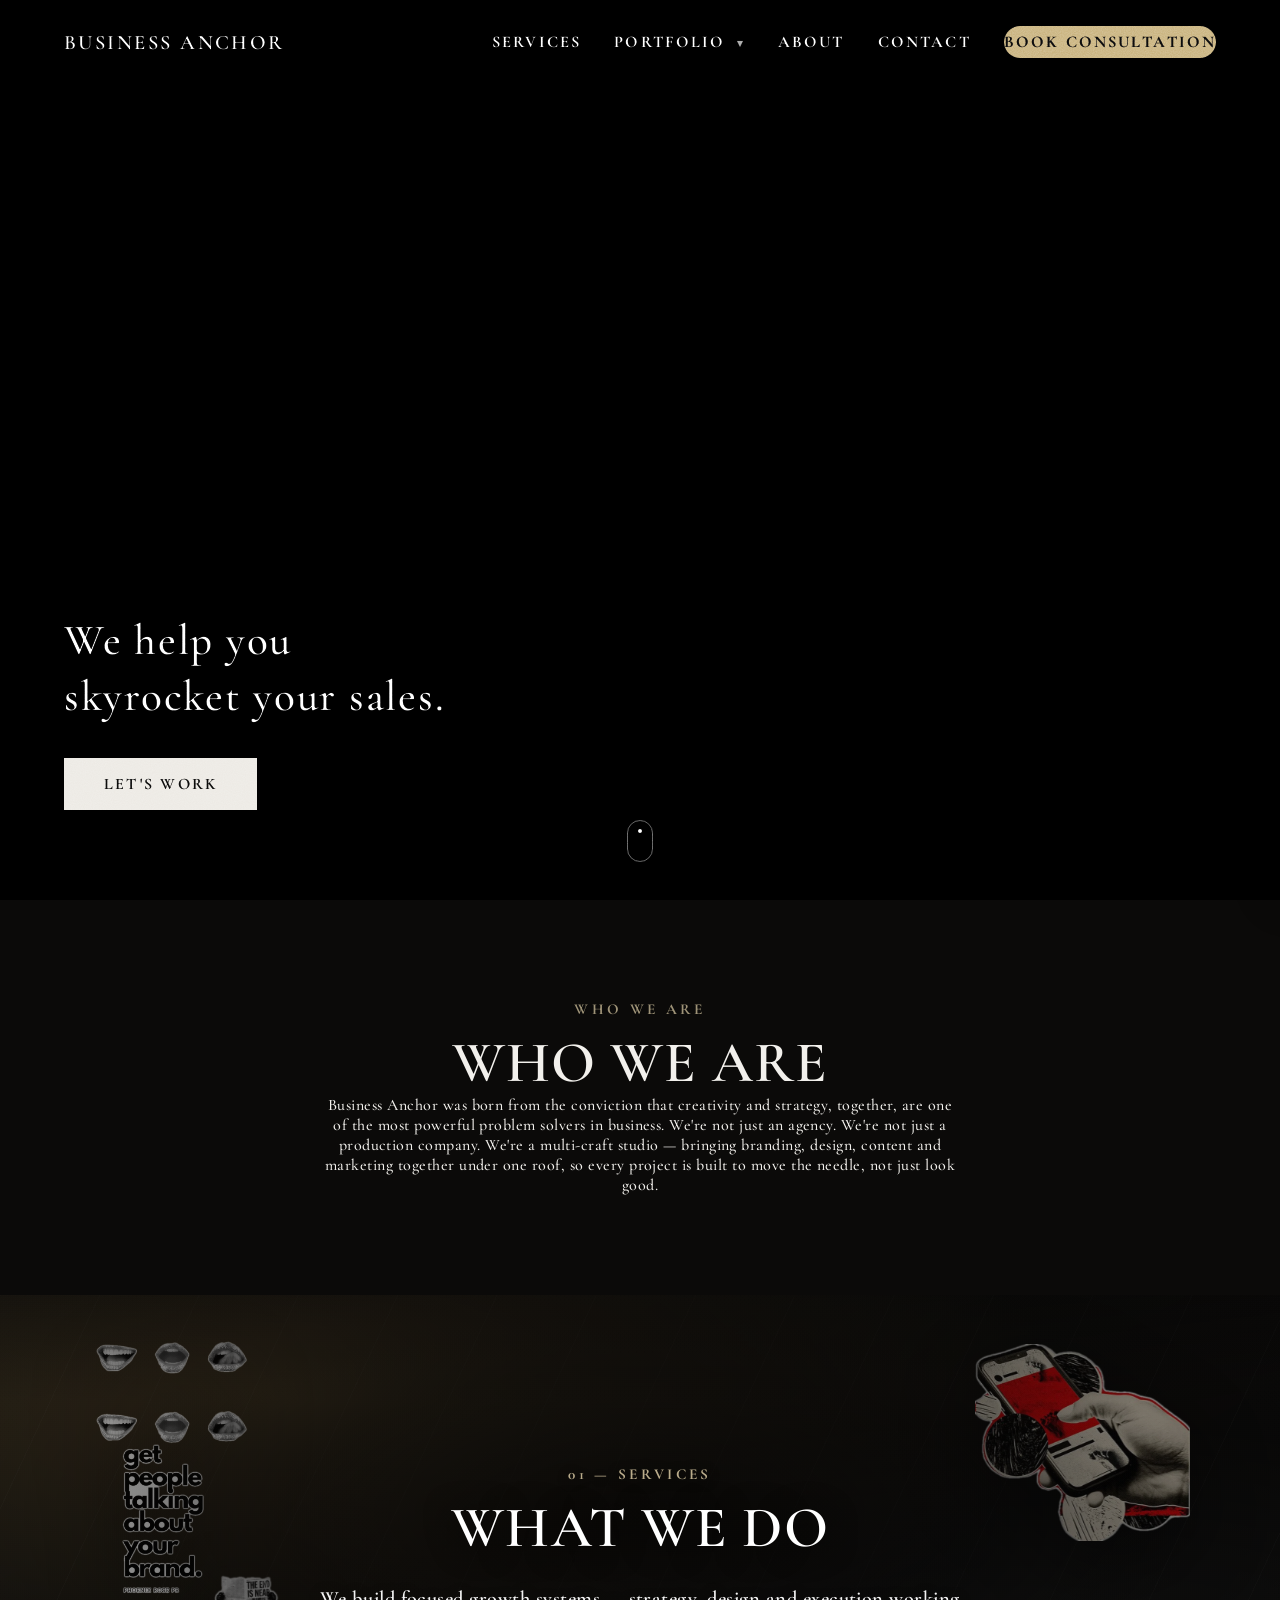
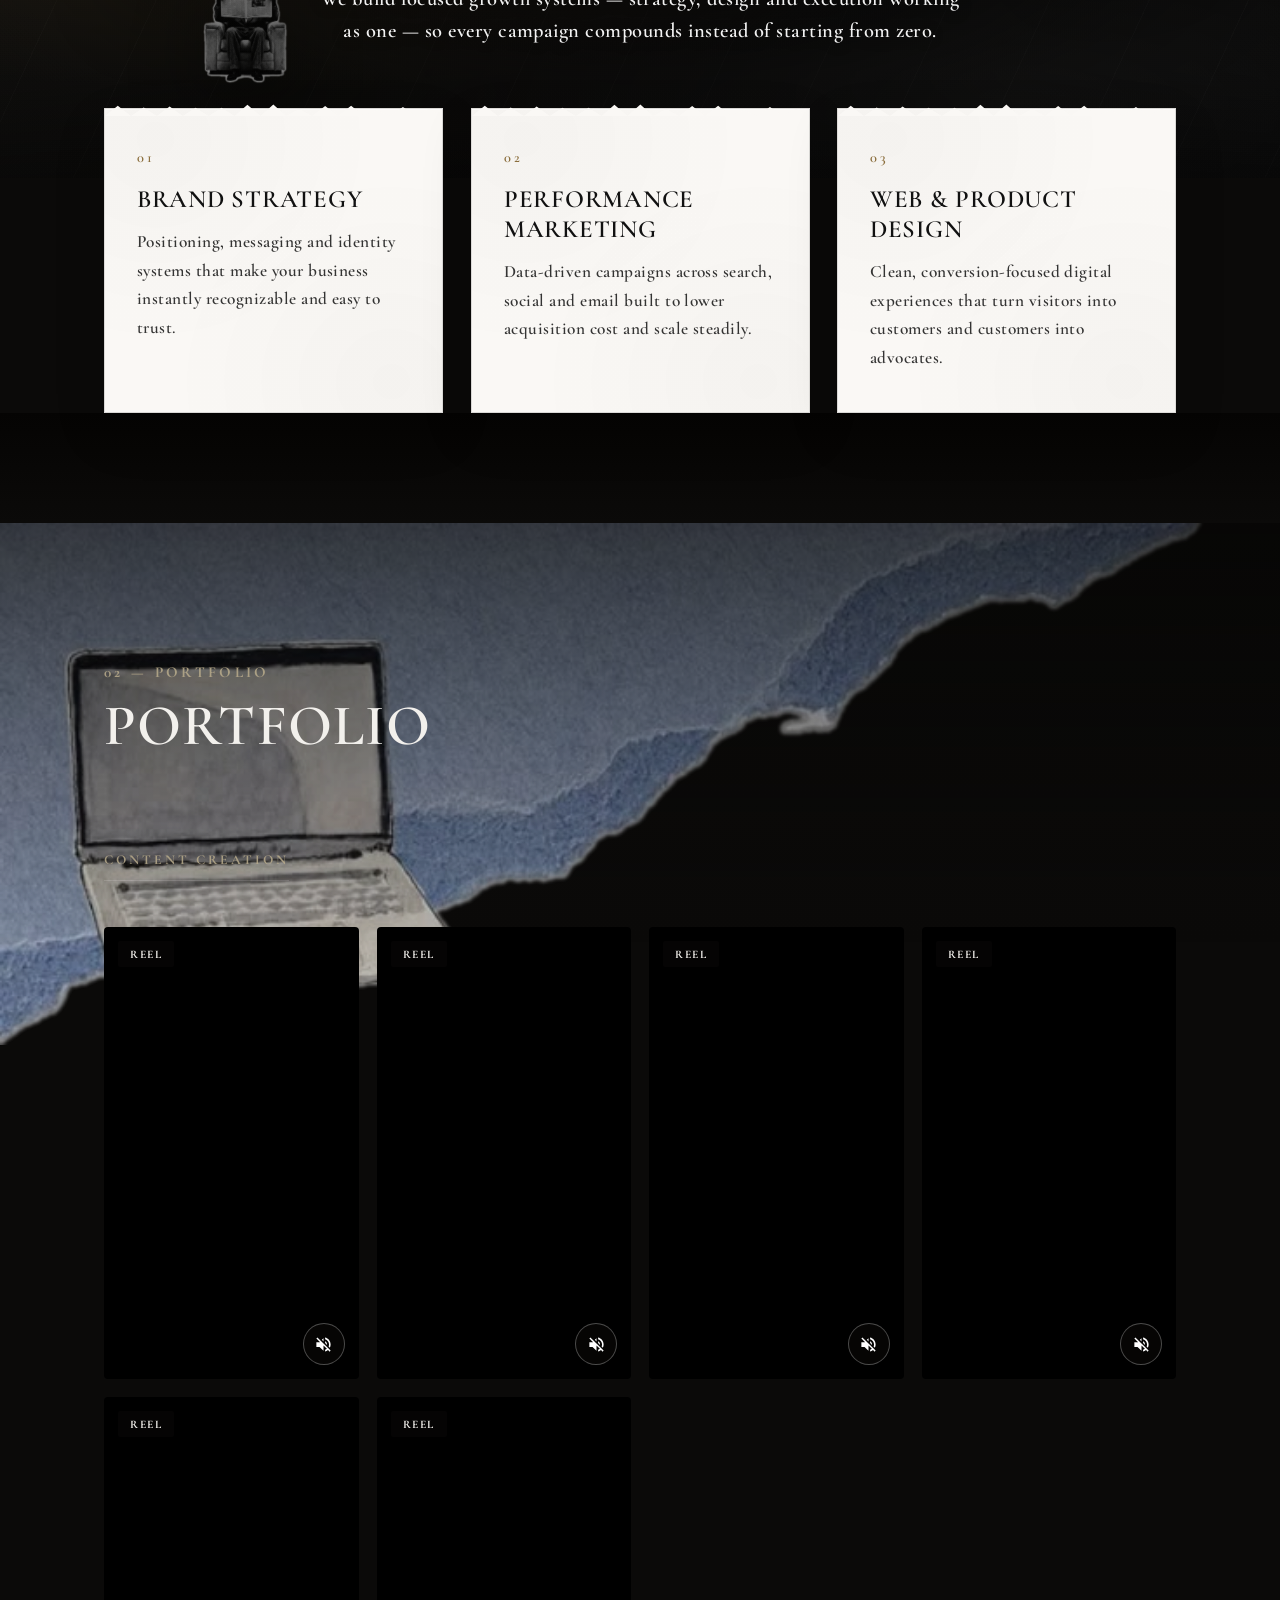
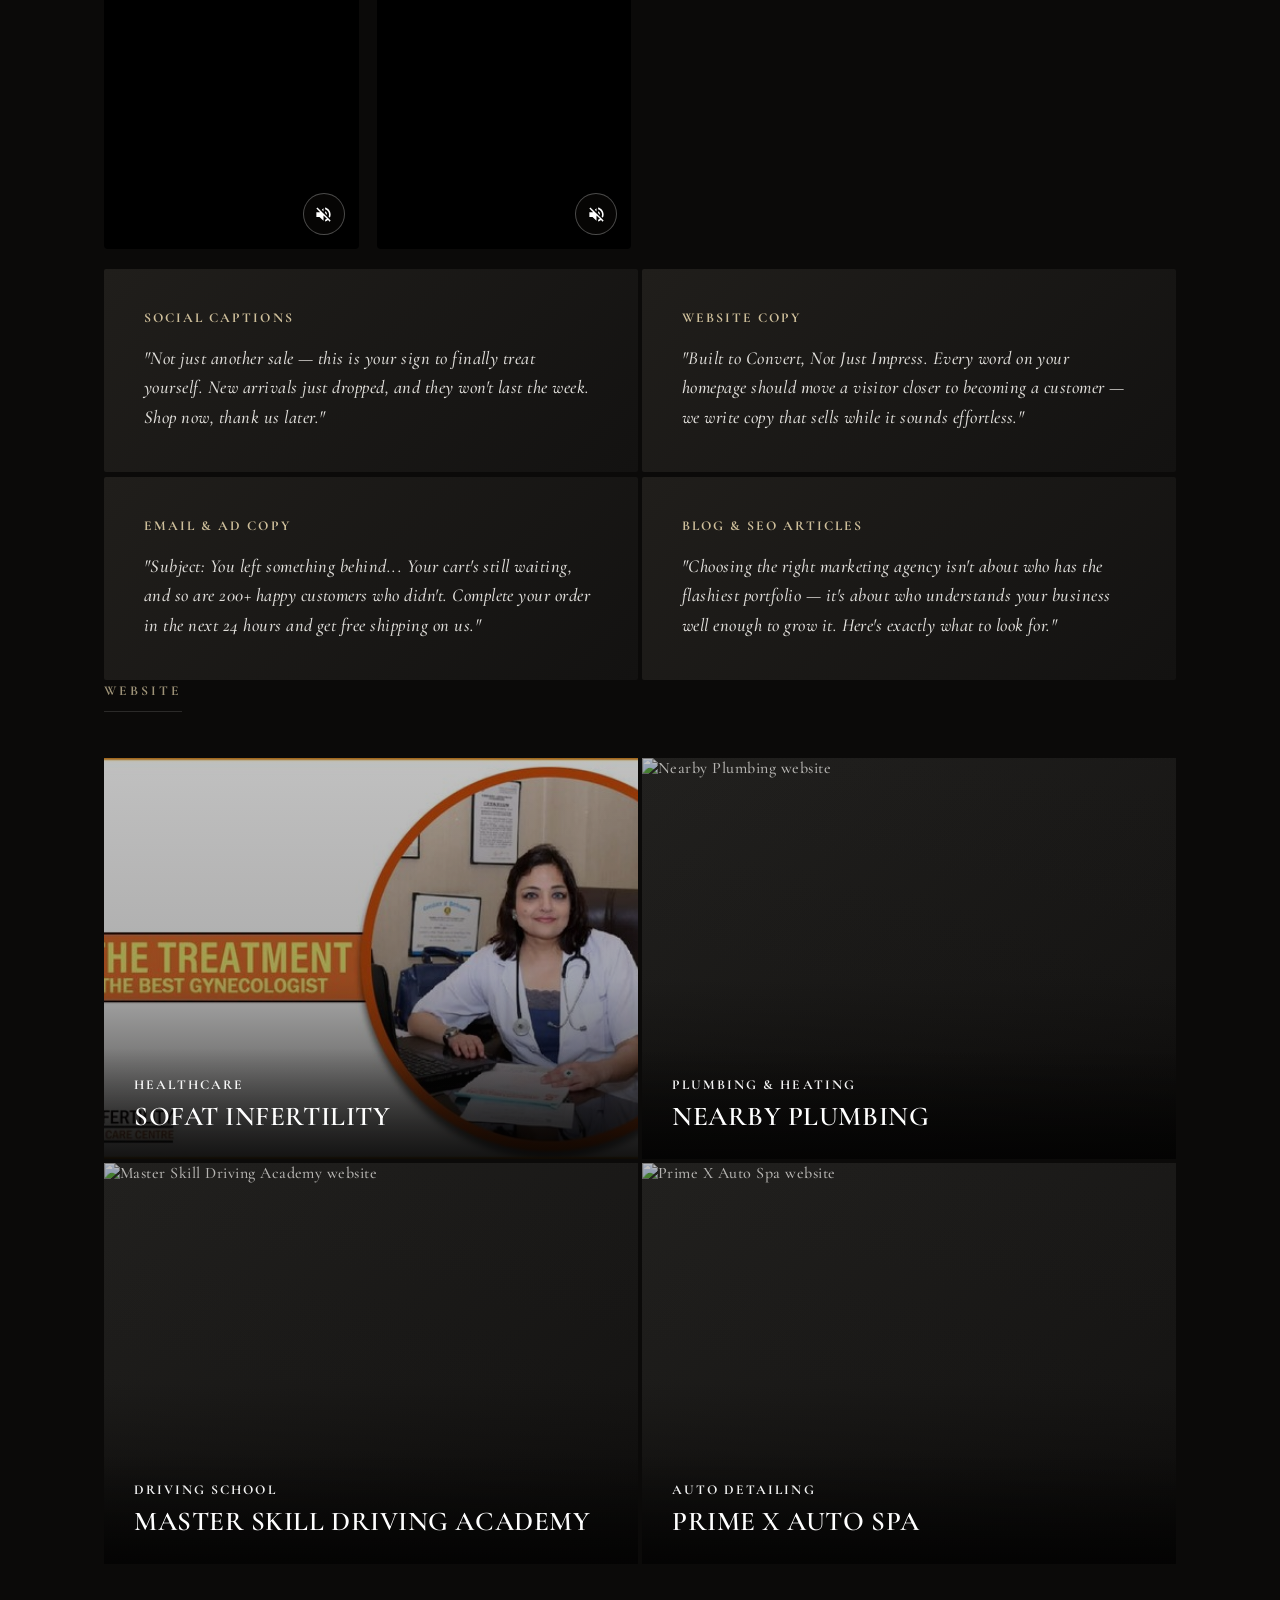
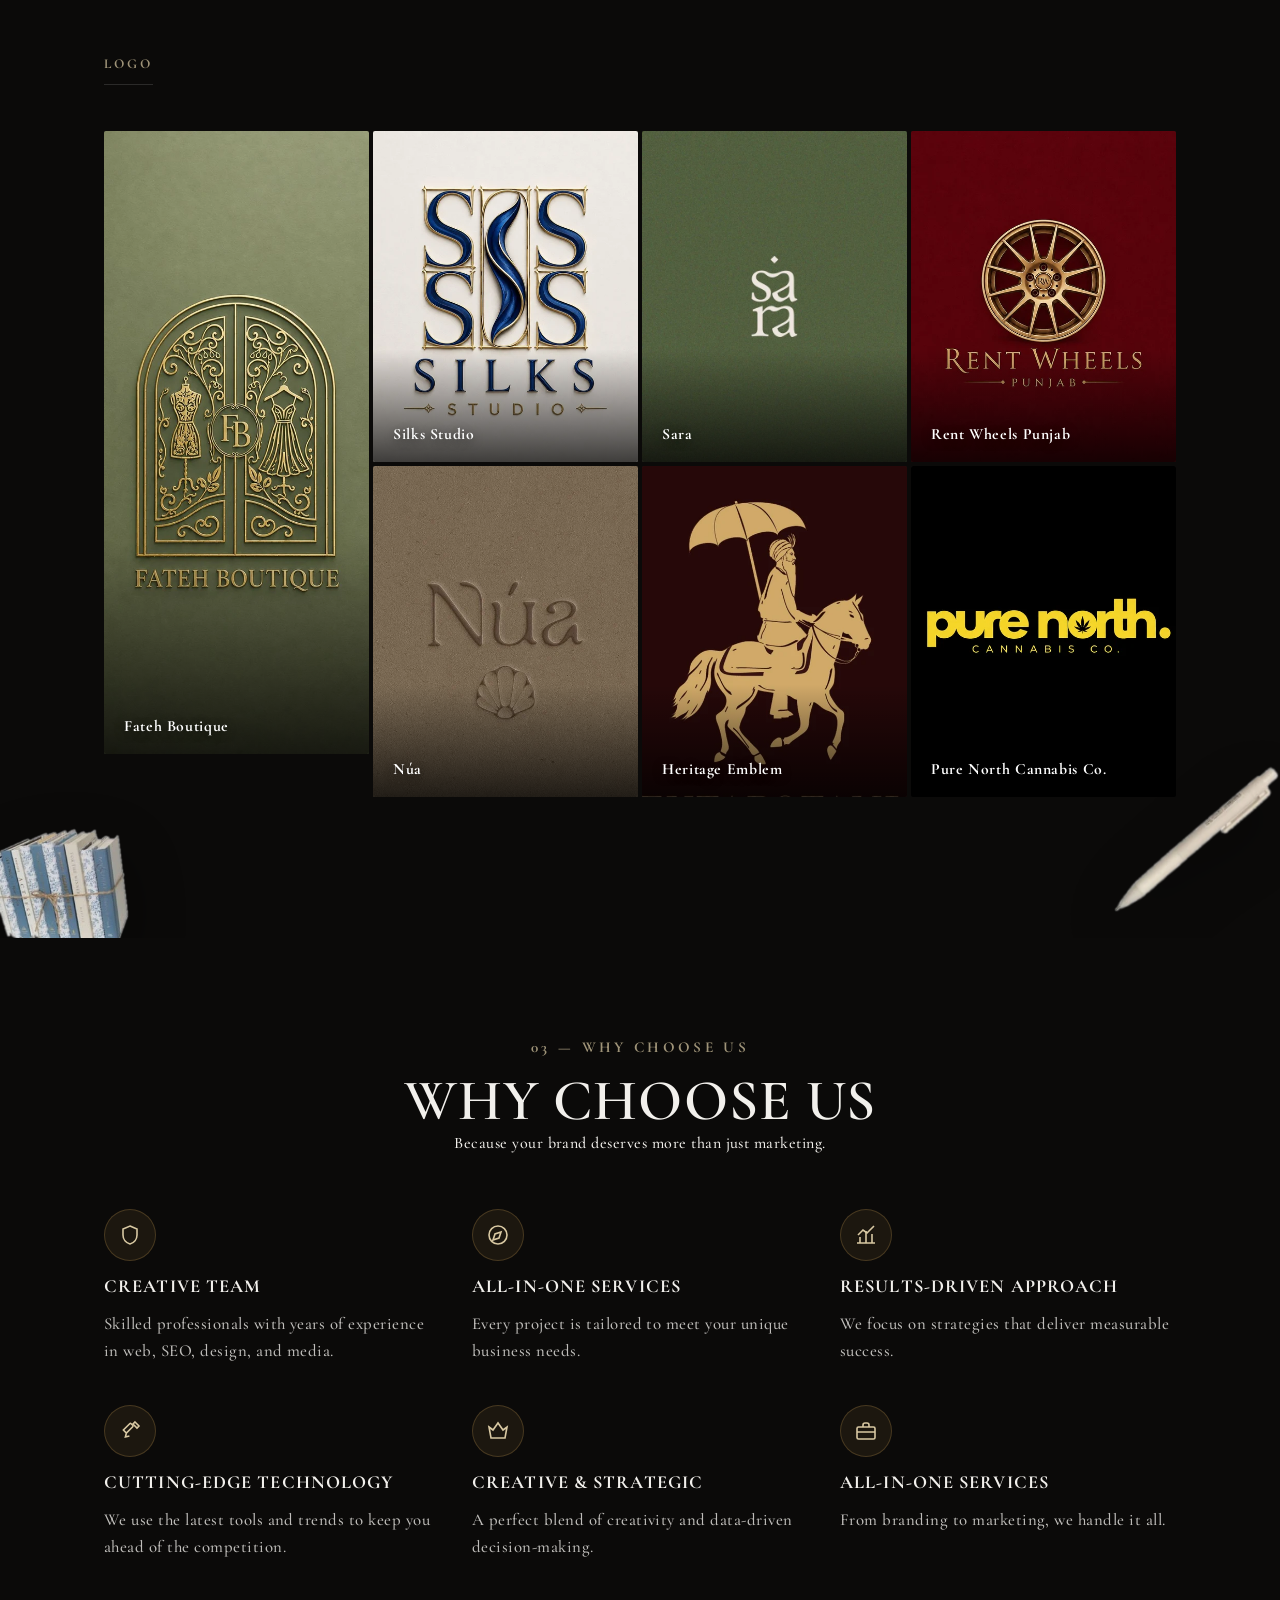
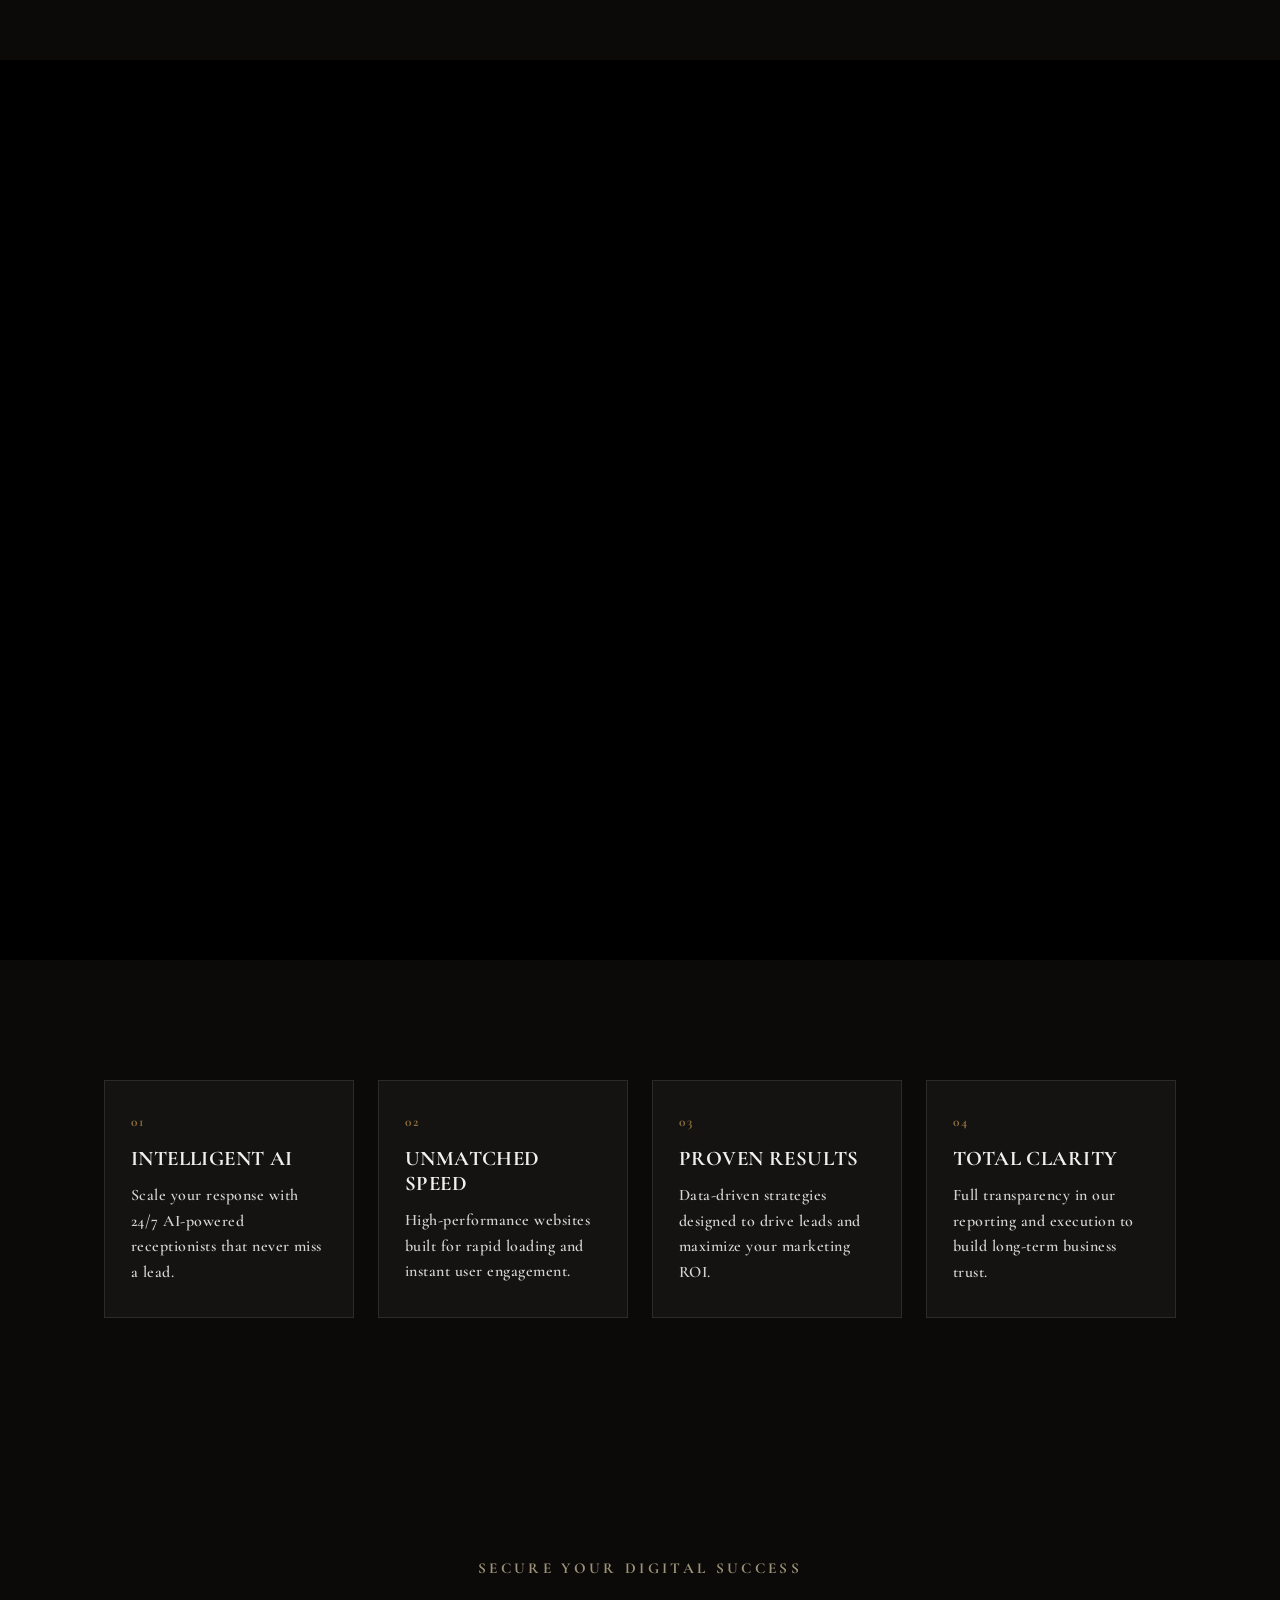
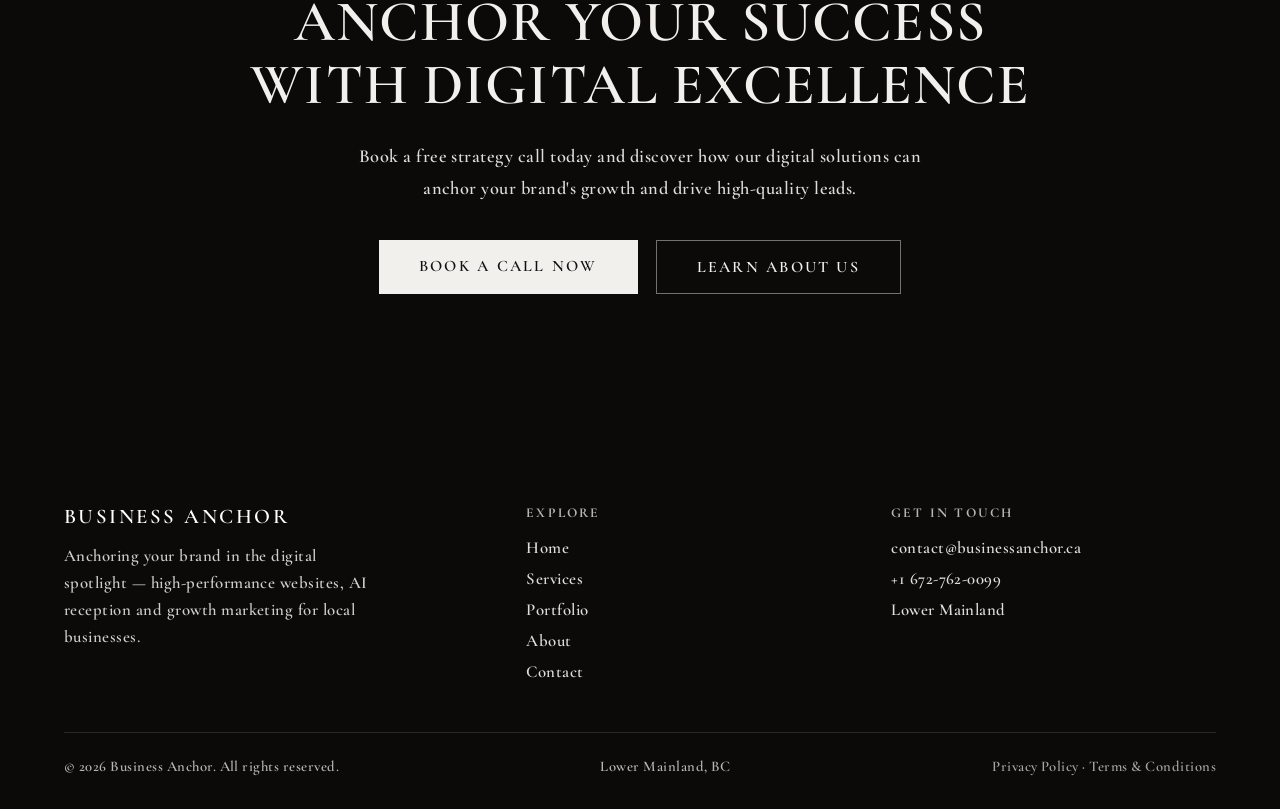
==== commit 98dc4156: "Add files via upload" ====
--- a/index.html
+++ b/index.html
@@ -175,15 +175,15 @@
           </button>
         </div>
         <div class="video-card">
-          <video loop muted playsinline preload="metadata" src="content-5.mp4"></video>
-          <span class="video-card-tag">Reel</span>
-          <button type="button" class="video-sound-btn" aria-label="Unmute video">
-            <svg class="icon-muted" viewBox="0 0 24 24"><path d="M16.5 12c0-1.77-1.02-3.29-2.5-4.03v2.21l2.45 2.45c.03-.2.05-.41.05-.63zm2.5 0c0 .94-.2 1.82-.54 2.64l1.51 1.51C20.63 14.91 21 13.5 21 12c0-4.28-2.99-7.86-7-8.77v2.06c2.89.86 5 3.54 5 6.71zM4.27 3L3 4.27 7.73 9H3v6h4l5 5v-6.73l4.25 4.25c-.67.52-1.42.93-2.25 1.18v2.06a8.99 8.99 0 003.69-1.81L19.73 21 21 19.73l-9-9L4.27 3zM12 4L9.91 6.09 12 8.18V4z"/></svg>
-            <svg class="icon-unmuted" viewBox="0 0 24 24"><path d="M3 9v6h4l5 5V4L7 9H3zm13.5 3c0-1.77-1.02-3.29-2.5-4.03v8.05c1.48-.73 2.5-2.25 2.5-4.02zM14 3.23v2.06c2.89.86 5 3.54 5 6.71s-2.11 5.85-5 6.71v2.06c4.01-.91 7-4.49 7-8.77s-2.99-7.86-7-8.77z"/></svg>
-          </button>
-        </div>
-        <div class="video-card">
-          <video loop muted playsinline preload="metadata" src="content-6.mp4"></video>
+          <video loop muted playsinline preload="metadata" src="[data-uri]